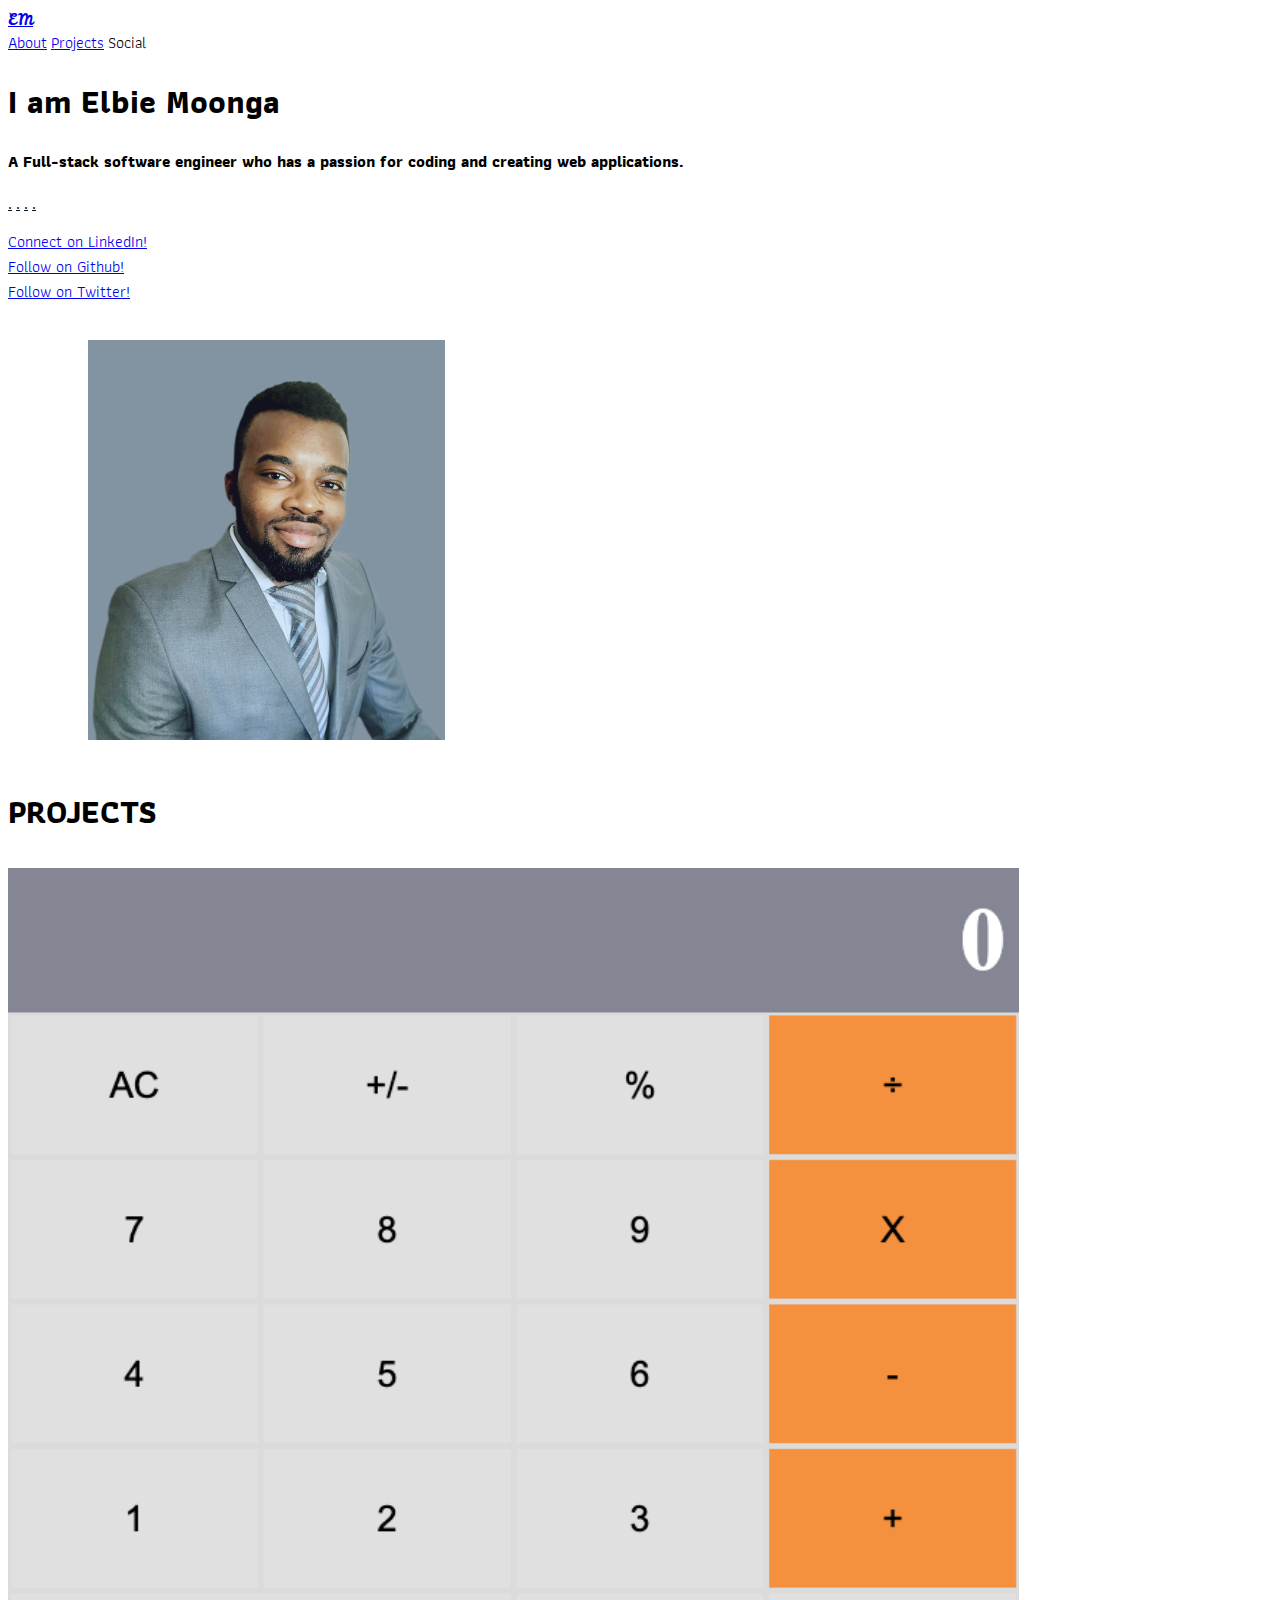
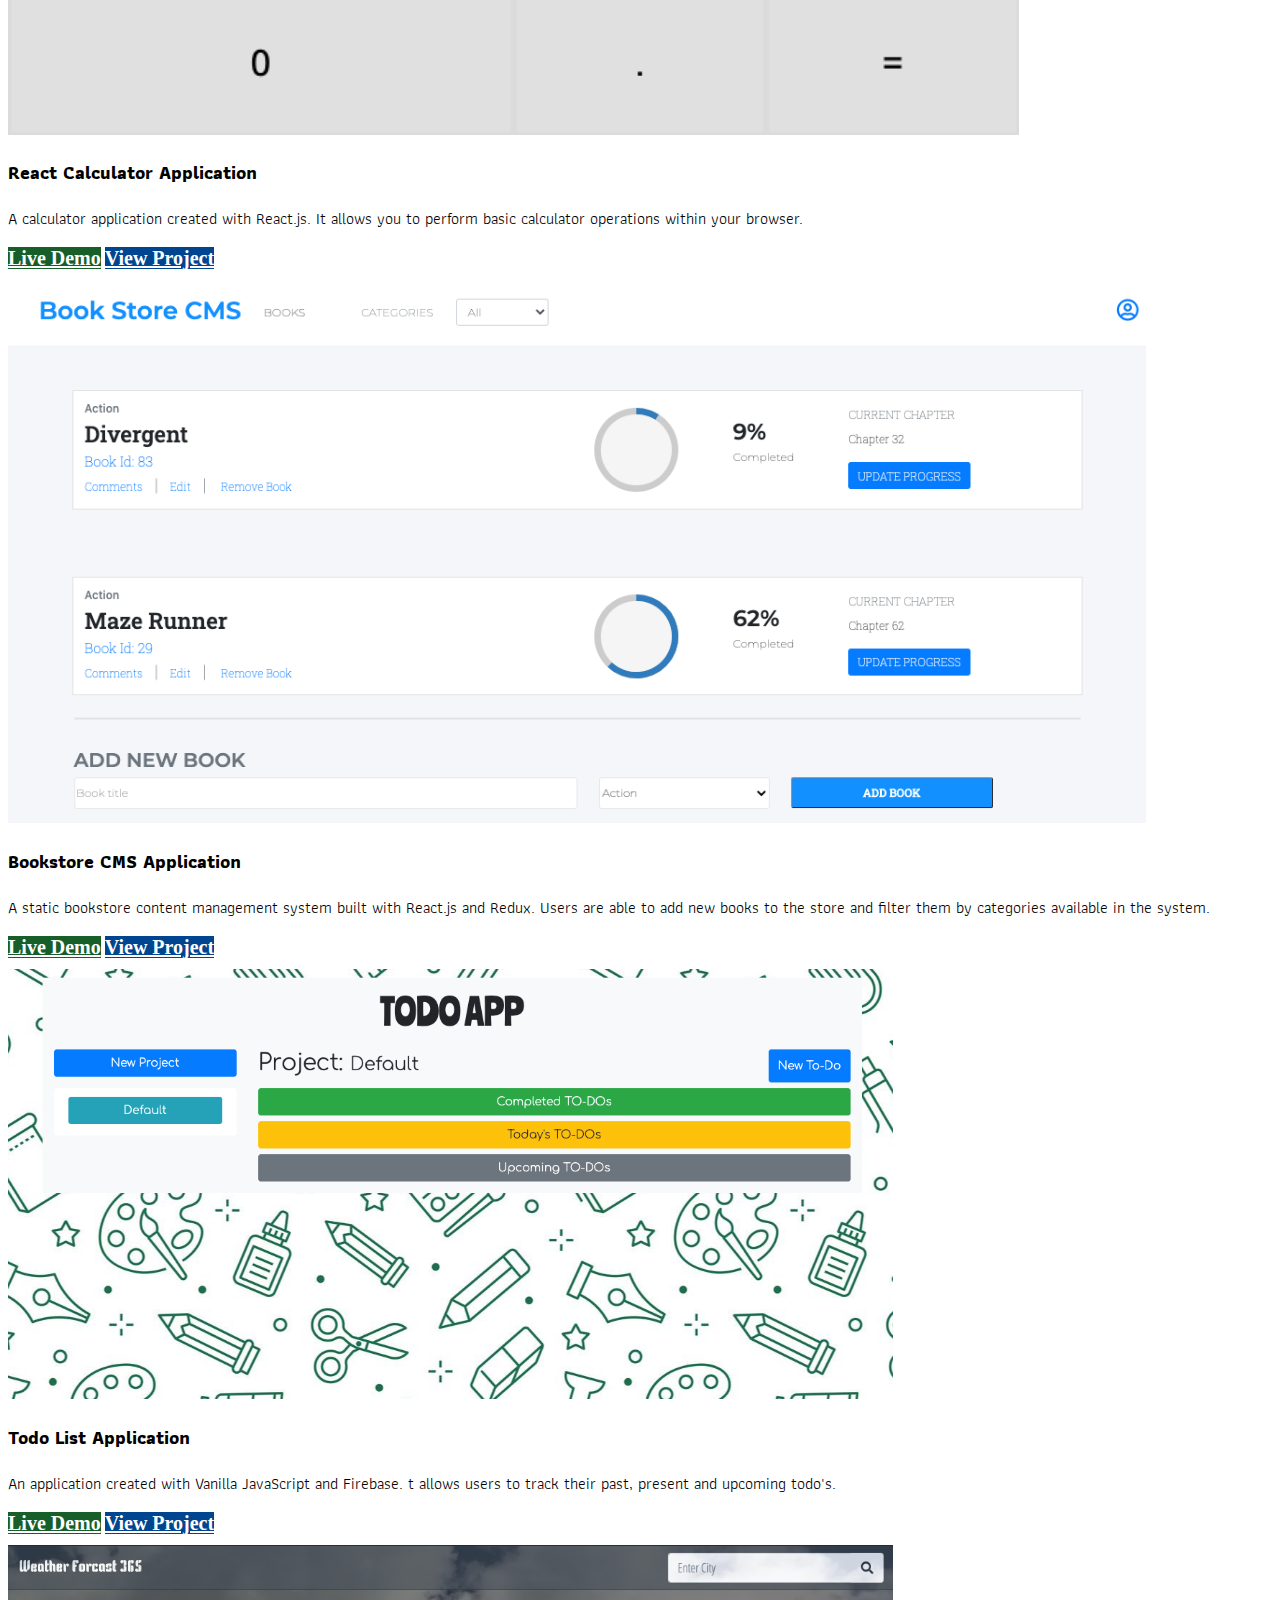
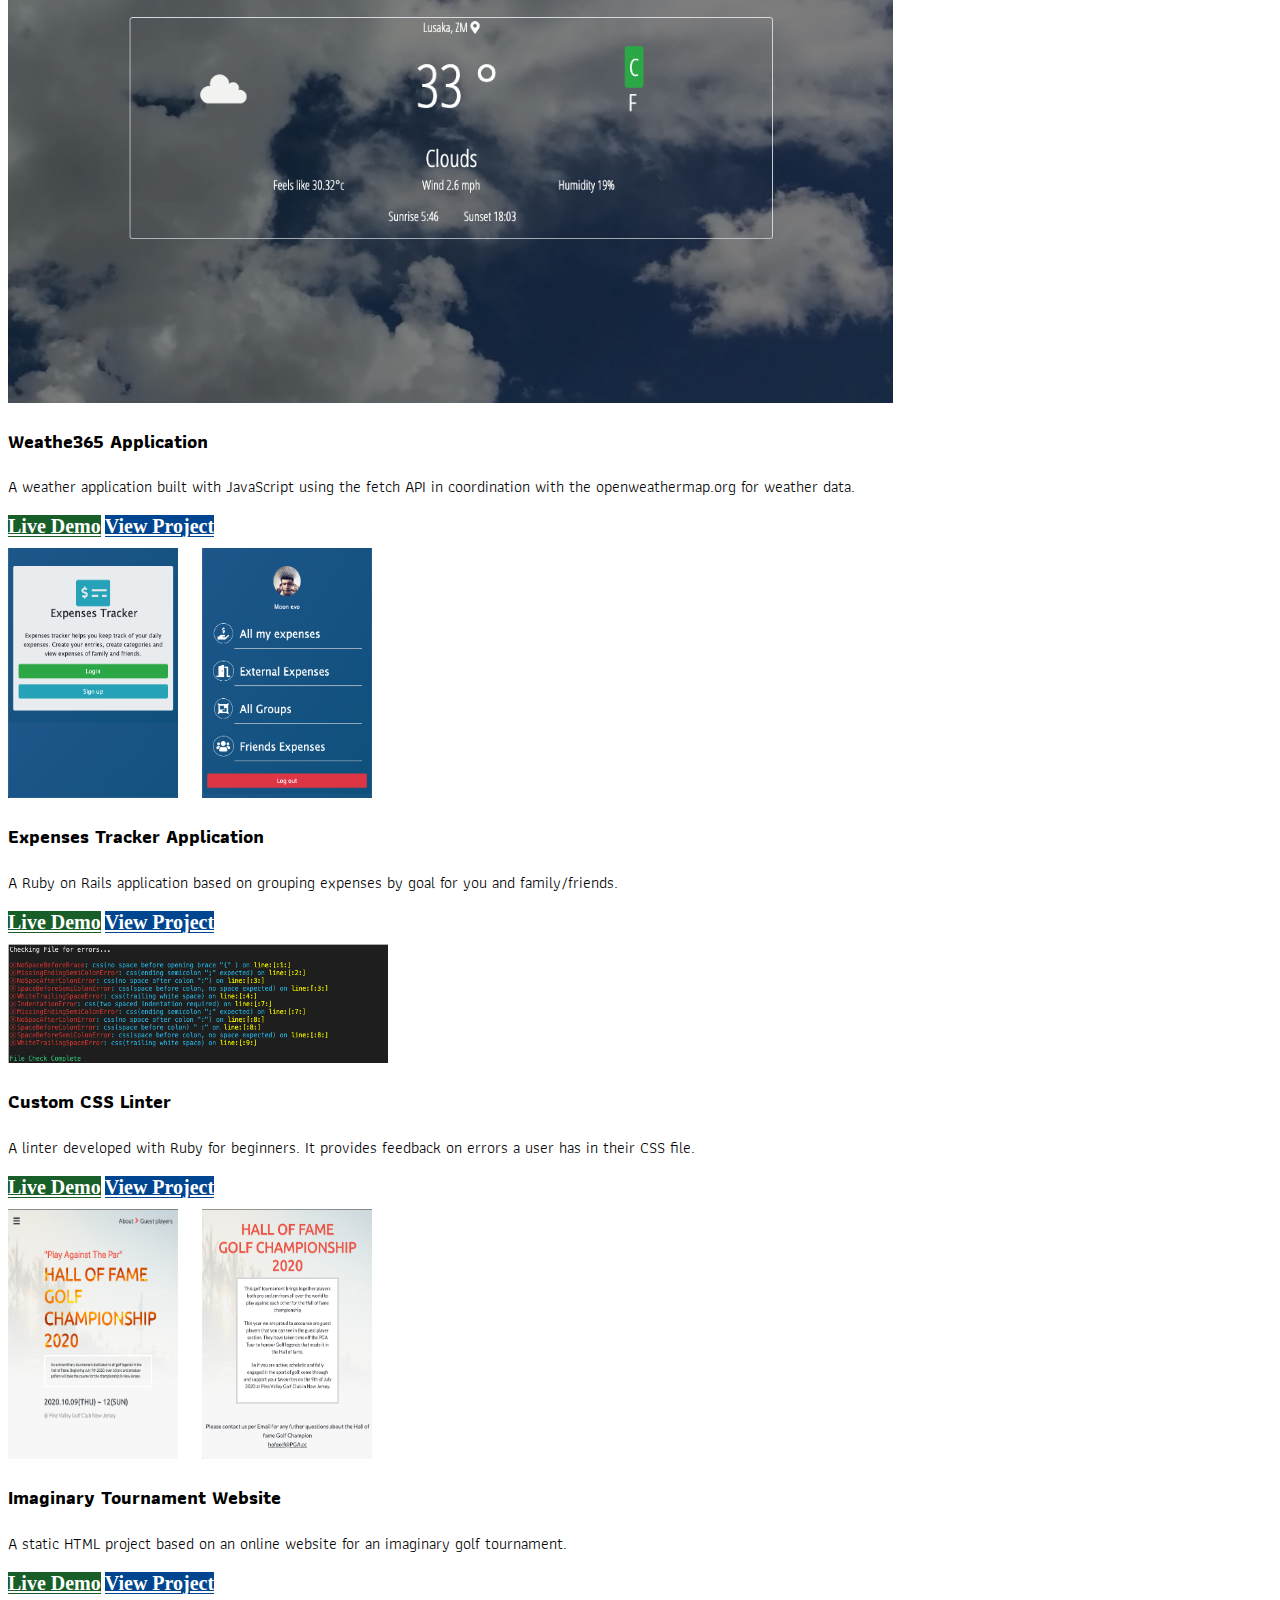
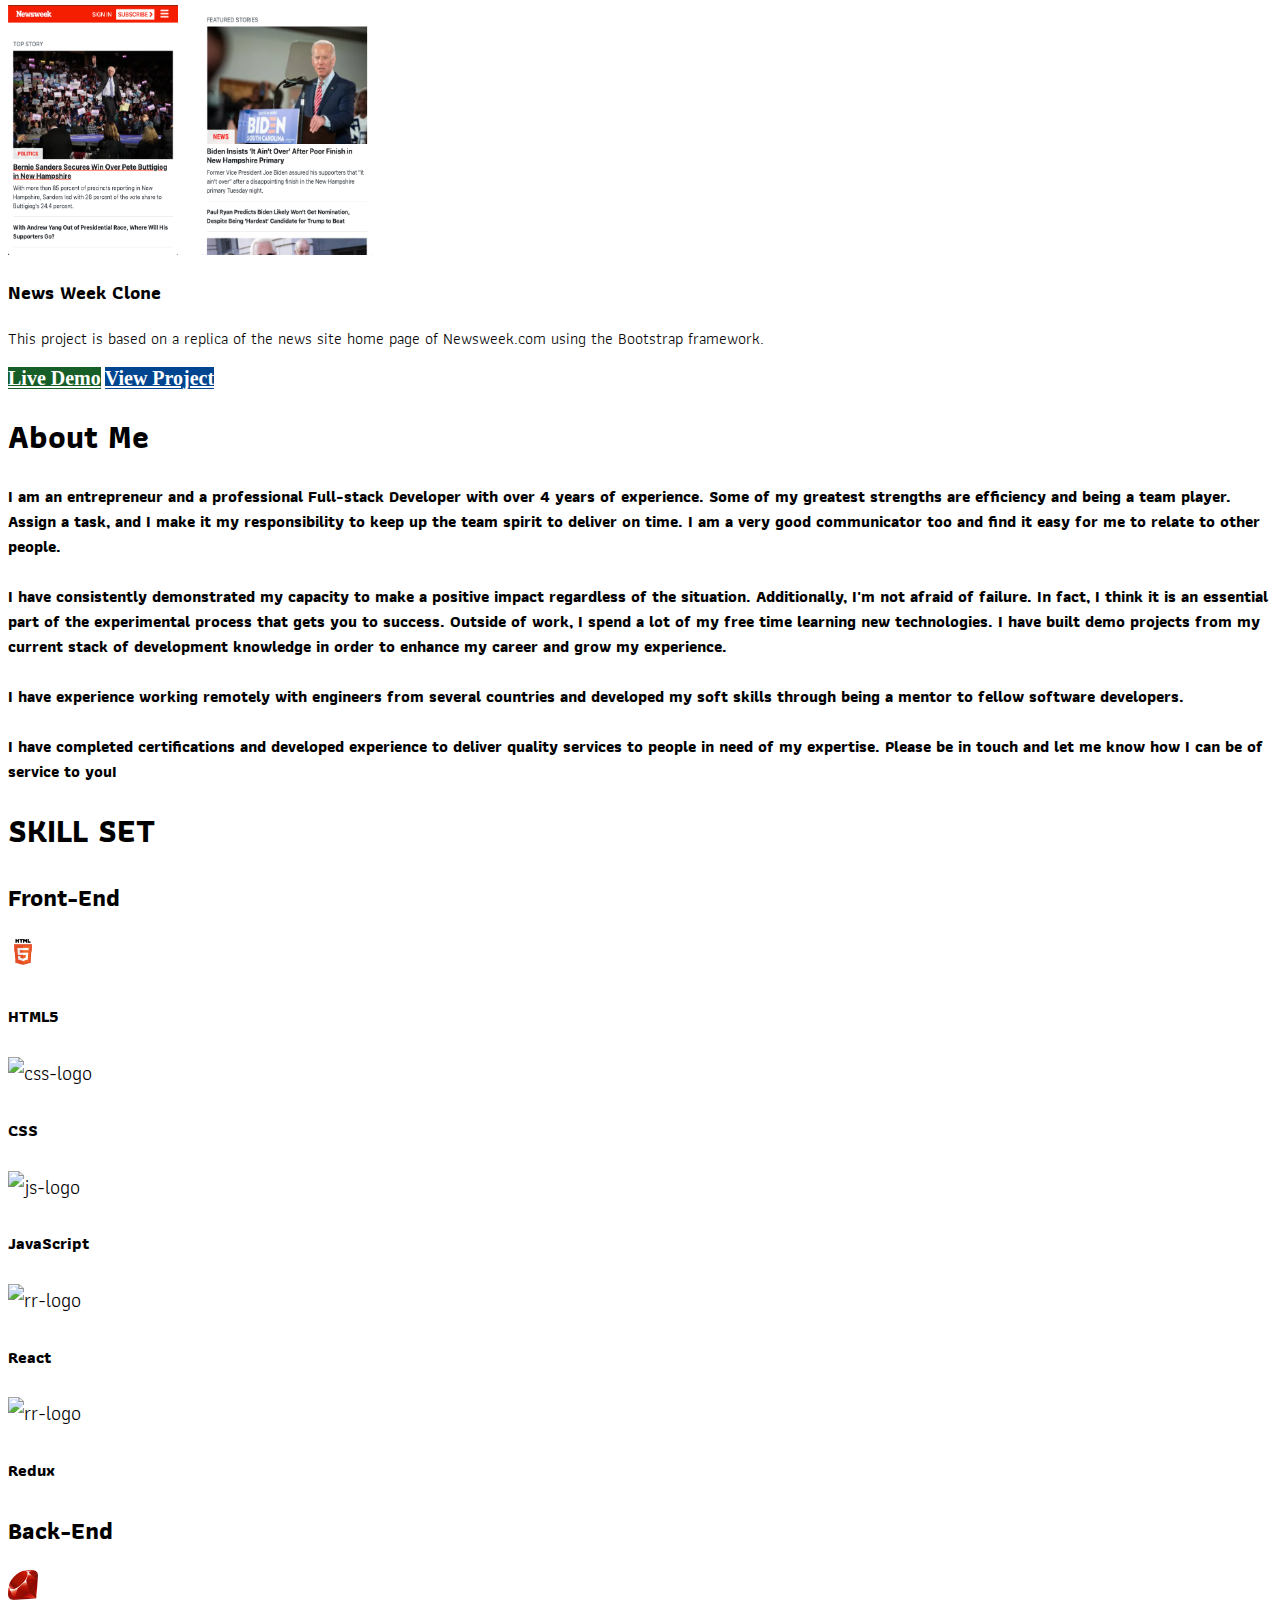
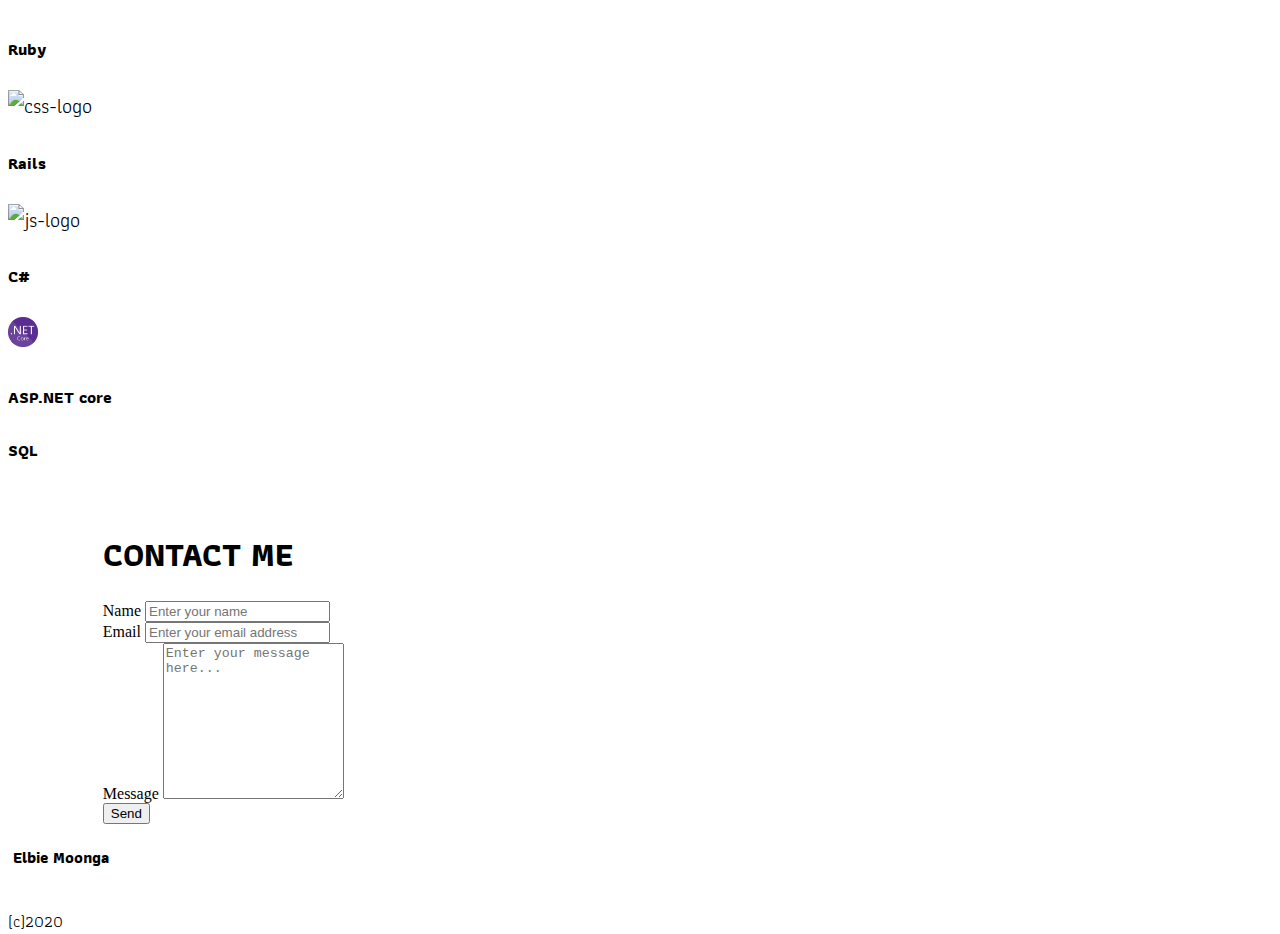
==== index.html @ 84d62a70 "Fix constrast on all button" ====
<!DOCTYPE html>
<html lang="en">

<head>
  <meta charset="UTF-8">
  <meta name="viewport" content="width=device-width, initial-scale=1.0">
  <link rel="stylesheet" href="https://stackpath.bootstrapcdn.com/bootstrap/4.5.0/css/bootstrap.min.css"
    integrity="sha384-9aIt2nRpC12Uk9gS9baDl411NQApFmC26EwAOH8WgZl5MYYxFfc+NcPb1dKGj7Sk" crossorigin="anonymous">
  <link rel="stylesheet" href="css/styles.css">
  <link rel="stylesheet" href="https://use.fontawesome.com/releases/v5.1.0/css/all.css"
    integrity="sha384-lKuwvrZot6UHsBSfcMvOkWwlCMgc0TaWr+30HWe3a4ltaBwTZhyTEggF5tJv8tbt" crossorigin="anonymous">
  <link href="https://fonts.googleapis.com/css2?family=Athiti:wght@200&family=Leckerli+One&display=swap"
    rel="stylesheet">
  <script src="https://code.jquery.com/jquery-3.5.1.slim.min.js"
    integrity="sha384-DfXdz2htPH0lsSSs5nCTpuj/zy4C+OGpamoFVy38MVBnE+IbbVYUew+OrCXaRkfj"
    crossorigin="anonymous"></script>
  <script src="https://cdn.jsdelivr.net/npm/popper.js@1.16.0/dist/umd/popper.min.js"
    integrity="sha384-Q6E9RHvbIyZFJoft+2mJbHaEWldlvI9IOYy5n3zV9zzTtmI3UksdQRVvoxMfooAo"
    crossorigin="anonymous"></script>
  <script src="https://stackpath.bootstrapcdn.com/bootstrap/4.5.0/js/bootstrap.min.js"
    integrity="sha384-OgVRvuATP1z7JjHLkuOU7Xw704+h835Lr+6QL9UvYjZE3Ipu6Tp75j7Bh/kR0JKI"
    crossorigin="anonymous"></script>
  <title>Elbie Moonga</title>
</head>

<body>

  <head>
    <nav class="navbar navbar-light bg-dark fixed-top shadow-lg">
      <a class="navbar-brand bg-light icon-font p-3 rounded-circle text-dark" href="#">EM</a>
      <div>
        <a class="navbar-brand p-3 text-light thin-font" href="#about-me">About</a>
        <a class="navbar-brand p-3 text-light thin-font" href="#projects">Projects</a>
        <label id="contact-modal-link" class="navbar-brand p-3 text-light thin-font bg-dark border-0"
          data-toggle="modal" data-target=".bd-example-modal-sm">Social</label>
      </div>
    </nav>
  </head>
  <main class="mt-5 p-3">
    <div class="row mt-5">
      <div class="col-sm-12 col-md-7 p-5 mt-5">
        <h1 class="text-center thin-font text-dark">I am Elbie Moonga</h1>
        <h4 class="thin-font">A Full-stack software engineer who has a passion for coding and creating web applications.
        </h4>
        <p class="text-center mt-3">
          <span class="social-links">
            <a href="https://www.linkedin.com/in/elbiemoonga/" target="_blank">.<i
                class="fab fa-linkedin fa-2x text-dark"></i></a>
            <a href="https://github.com/Elbie-em" target="_blank">.<i class="fab fa-github fa-2x text-dark"></i></a>
            <a href="https://twitter.com/ElbieEm" target="_blank">.<i class="fab fa-twitter fa-2x text-dark"></i></a>
            <a href="#contact-form"><i class="fas fa-at fa-2x text-dark"></i>.</a>
          </span>
        </p>
        <div class="modal fade bd-example-modal-sm" tabindex="-1" role="dialog" aria-labelledby="mySmallModalLabel"
          aria-hidden="true">
          <div id="mySmallModalLabel" class="modal-dialog modal-sm" role="document">
            <div class="modal-content p-3">
              <p class="mt-3">
                <span>
                  <a href="https://www.linkedin.com/in/elbiemoonga/" target="_blank"><i
                      class="fab fa-linkedin fa-2x text-dark"></i><span class="ml-3 thin-font text-muted mb-3">Connect
                      on LinkedIn!</span></a>
                  <br>
                  <a href="https://github.com/Elbie-em" target="_blank"><i
                      class="fab fa-github fa-2x text-dark"></i><span class="ml-3 thin-font text-muted mb-3">Follow on
                      Github!</span></a>
                  <br>
                  <a href="https://twitter.com/ElbieEm" target="_blank"><i
                      class="fab fa-twitter fa-2x text-dark"></i><span class="ml-3 thin-font text-muted mb-3">Follow on
                      Twitter!</span></a>
                </span>
              </p>
            </div>
          </div>
        </div>
      </div>
      <div class="col-sm-12 col-md-5"><img class="profile-photo rounded-circle" src="assets/profile_photo.jpg"
          alt="profile_photo"></div>
    </div>
    <section id="projects">
      <h1 class="thin-font text-center text-dark mt-5">PROJECTS</h1>
      <div class="row p-3 shadow-lg m-3">
        <div class="card col-xs-12 col-sm-12 col-lg-6 m-3 mx-auto border-0">
          <div class="stack d-flex flex-sm-row mx-auto">
            <img class="project-thumbnail-d text-center" src="assets/calculator sc.png" class="card-img-top" alt="...">
          </div>
          <div class="card-body">
            <h3 class="thin-font text-dark">React Calculator Application</h3>
            <p class="card-text thin-font text-muted">A calculator application created with React.js. It allows you to
              perform basic calculator operations within your browser.</p>
            <a class="btn btn-success-custom" href="https://mminc-calc.herokuapp.com/" target="_blank">Live Demo</a>
            <a class="btn btn-primary-custom" href="https://github.com/Elbie-em/React-Calculator" target="_blank">
              View
              Project</a>
          </div>
        </div>
        <div class="card col-xs-12 col-sm-12 col-lg-6 m-3 mx-auto border-0">
          <div class="d-flex flex-row mx-auto">
            <img class="project-thumbnail-e text-center" src="assets/Bookstore sc.png" class="card-img-top" alt="...">
          </div>
          <div class="card-body">
            <h3 class="thin-font dark">Bookstore CMS Application</h3>
            <p class="card-text thin-font text-muted">A static bookstore content management system built with React.js
              and Redux. Users are able to add new books to the store and filter them by categories available in the
              system.</p>
            <a class="btn btn-success-custom" href="https://mbbookstore.herokuapp.com/" target="_blank">Live Demo</a>
            <a class="btn btn-primary-custom" href="https://github.com/Elbie-em/Redux-Bookstore-CMS" target="_blank">
              View
              Project</a>
          </div>
        </div>
      </div>
      <div class="row p-3 shadow-lg m-3">
        <div class="card col-xs-12 col-sm-12 col-lg-6 m-3 mx-auto border-0">
          <div class="stack d-flex flex-sm-row mx-auto">
            <img class="project-thumbnail-c text-center" src="assets/todoList sc.png" class="card-img-top" alt="...">
          </div>
          <div class="card-body">
            <h3 class="thin-font text-dark">Todo List Application</h3>
            <p class="card-text thin-font text-muted">An application created with Vanilla JavaScript and Firebase.
              t allows users to track their past, present and upcoming todo's.</p>
            <a class="btn btn-success-custom" href="https://todo-list-41950.web.app/" target="_blank">Live Demo</a>
            <a class="btn btn-primary-custom" href="https://github.com/abdelp/todo-list-js" target="_blank"> View
              Project</a>
          </div>
        </div>
        <div class="card col-xs-12 col-sm-12 col-lg-6 m-3 mx-auto border-0">
          <div class="d-flex flex-row mx-auto">
            <img class="project-thumbnail-c text-center" src="assets/weather365 sc.png" class="card-img-top" alt="...">
          </div>
          <div class="card-body">
            <h3 class="thin-font dark">Weathe365 Application</h3>
            <p class="card-text thin-font text-muted">A weather application built with JavaScript using the fetch API in
              coordination with the openweathermap.org for weather data.</p>
            <a class="btn btn-success-custom" href="https://weather365-e1cd5.web.app/" target="_blank">Live Demo</a>
            <a class="btn btn-primary-custom" href="https://github.com/Elbie-em/Weather-App-JS" target="_blank"> View
              Project</a>
          </div>
        </div>
      </div>
      <div class="row p-3 shadow-lg m-3">
        <div class="card col-xs-12 col-sm-12 col-lg-6 m-3 mx-auto border-0">
          <div class="stack d-flex flex-sm-row mx-auto">
            <img class="project-thumbnail text-center" src="assets/et_scr_shot_a.png" class="card-img-top" alt="...">
            <img class="project-thumbnail text-center" src="assets/et_scr_shot_b.png" class="card-img-top" alt="...">
          </div>
          <div class="card-body">
            <h3 class="thin-font text-dark">Expenses Tracker Application</h3>
            <p class="card-text thin-font text-muted">A Ruby on Rails application based on grouping expenses by goal for
              you and family/friends.</p>
            <a class="btn btn-success-custom" href="https://calm-eyrie-22100.herokuapp.com/" target="_blank">Live
              Demo</a> <a class="btn btn-primary-custom" href="https://github.com/Elbie-em/Expenses-Tracker-App"
              target="_blank"> View
              Project</a>
          </div>
        </div>
        <div class="card col-xs-12 col-sm-12 col-lg-6 m-3 mx-auto border-0">
          <div class="d-flex flex-row mx-auto">
            <img class="project-thumbnail-b text-center" src="assets/ruby_c.png" class="card-img-top" alt="...">
          </div>
          <div class="card-body">
            <h3 class="thin-font dark">Custom CSS Linter</h3>
            <p class="card-text thin-font text-muted">A linter developed with Ruby for beginners. It provides feedback
              on errors a user has in their CSS file.</p>
            <a class="btn btn-success-custom"
              href="https://repl.it/@elbieem/Ruby-Capstone-Project-Building-a-Custom-CSS-Linter#README.md"
              target="_blank">Live Demo</a>
            <a class="btn btn-primary-custom"
              href="https://github.com/Elbie-em/Ruby-Capstone-Project-Building-a-Custom-CSS-Linter" target="_blank">
              View
              Project</a>
          </div>
        </div>
      </div>
      <div class="row p-3 shadow-lg m-3">
        <div class="card col-sm-12 col-lg-6 m-3 mx-auto border-0">
          <div class="stack d-flex flex-sm-row mx-auto">
            <img class="project-thumbnail text-center" src="assets/golf_a.png" class="card-img-top" alt="...">
            <img class="project-thumbnail text-center" src="assets/golf_b.png" class="card-img-top" alt="...">
          </div>
          <div class="card-body">
            <h3 class="thin-font text-dark">Imaginary Tournament Website</h3>
            <p class="card-text thin-font text-muted">A static HTML project based on an online website for an
              imaginary
              golf
              tournament.</p>
            <a class="btn btn-success-custom" href="https://brave-hermann-50061c.netlify.app" target="_blank">Live
              Demo</a> <a class="btn btn-primary-custom"
              href="https://github.com/Elbie-em/HTML-CSS-Captone-Project-Tournament-Website" target="_blank"> View
              Project</a>
          </div>
        </div>
        <div class="card col-sm-12 col-lg-6 m-3 mx-auto border-0">
          <div class="stack d-flex flex-sm-row mx-auto">
            <img class="project-thumbnail text-center" src="assets/nw.png" class="card-img-top" alt="...">
            <img class="project-thumbnail text-center" src="assets/nw_a.png" class="card-img-top" alt="...">
          </div>
          <div class="card-body">
            <h3 class="thin-font text-dark">News Week Clone</h3>
            <p class="card-text thin-font text-muted">This project is based on a replica of the news site home page of
              Newsweek.com using the Bootstrap framework.</p>
            <a class="btn btn-success-custom"
              href="https://rawcdn.githack.com/Elbie-em/Using-Bootstrap-The-News-Week-Hompage-Clone-/68bf262666fd2fec29d001d074ef0761a43fdb42/index.html"
              target="_blank">Live
              Demo</a> <a class="btn btn-primary-custom"
              href="https://github.com/Elbie-em/Using-Bootstrap-The-News-Week-Hompage-Clone-" target="_blank"> View
              Project</a>
          </div>
        </div>
      </div>
    </section>
    <section id="about-me">
      <h1 class="thin-font text-center text-dark mt-5">About Me</h1>
    <div class="p-5 shadow-lg">
      <h4 class="thin-font text-muted">
        I am an entrepreneur and a professional Full-stack Developer with over 4 years of experience. Some of my
        greatest strengths are efficiency and being a team player. Assign a task, and I make it my responsibility to
        keep up the team spirit to deliver on time. I am a very good communicator too and find it easy for me to
        relate to other people.
        <br>
        <br>
        I have consistently demonstrated my capacity to make a positive impact regardless of the situation.
        Additionally, I'm not afraid of failure. In fact, I think it is an essential part of the experimental process
        that gets you to success. Outside of work, I spend a lot of my free time learning new technologies. I have built
        demo projects from my current stack of development knowledge in order to enhance my career and grow my
        experience.
        <br>
        <br>
        I have experience working remotely with engineers from several countries and developed my soft skills through
        being a mentor to fellow software developers.
        <br>
        <br>
        I have completed certifications and developed experience to deliver quality services to people in need of my
        expertise. Please be in touch and let me know how I can be of service to you!
      </h4>
    </div>
    </section>
    <section  id="skill-set">
      <h1 class="thin-font text-center text-dark mt-5">SKILL SET</h1>
      <div class="row border m-5 p-3 text-center shadow-lg">
        <div class="col-sm-12 col-md-4 border-right">
          <h2 class="thin-font text-dark">Front-End</h2>
        </div>
        <div class="col-sm-12 col-md-8">
          <div class="stack skill-font text-dark thin-font d-flex flex-sm-column flex-md-row justify-content-between">
            <div>
              <img class="skill-logo"
                src="[data-uri]"
                alt="html-logo">
              <h5>HTML5</h5>
            </div>
            <div>
              <img class="skill-logo"
                src="https://upload.wikimedia.org/wikipedia/commons/thumb/d/d5/CSS3_logo_and_wordmark.svg/1200px-CSS3_logo_and_wordmark.svg.png"
                alt="css-logo">
              <h5>CSS</h5>
            </div>
            <div>
              <img class="skill-logo"
                src="https://upload.wikimedia.org/wikipedia/commons/thumb/9/99/Unofficial_JavaScript_logo_2.svg/480px-Unofficial_JavaScript_logo_2.svg.png"
                alt="js-logo">
              <h5>JavaScript</h5>
            </div>
            <div>
              <img class="skill-logo"
                src="https://upload.wikimedia.org/wikipedia/commons/thumb/a/a7/React-icon.svg/1200px-React-icon.svg.png"
                alt="rr-logo">
              <h5>React</h5>
            </div>
            <div>
              <img class="skill-logo"
                src="https://encrypted-tbn0.gstatic.com/images?q=tbn%3AANd9GcTXsMu8jVhe6z9QOr_uN8VXovOBQ_FsU3T0YPxxzM0mfatKKDNq&usqp=CAU"
                alt="rr-logo">
              <h5>Redux</h5>
            </div>
          </div>
        </div>
      </div>
      <div class="row border m-5 p-3 text-center shadow-lg">
        <div class="col-sm-12 col-md-4 border-right">
          <h2 class="thin-font text-dark">Back-End</h2>
        </div>
        <div class="col-sm-12 col-md-8">
          <div class="stack skill-font text-dark thin-font d-flex flex-sm-column flex-md-row justify-content-between ">
            <div>
              <img class="skill-logo"
                src="[data-uri]"
                alt="html-logo">
              <h5>Ruby</h5>
            </div>
            <div>
              <img class="skill-logo" src="https://logos-download.com/wp-content/uploads/2016/09/Ruby_on_Rails_logo.png"
                alt="css-logo">
              <h5>Rails</h5>
            </div>
            <div>
              <img class="skill-logo" src="https://seeklogo.com/images/C/c-sharp-c-logo-02F17714BA-seeklogo.com.png"
                alt="js-logo">
              <h5>C#</h5>
            </div>
            <div>
              <img class="skill-logo"
                src="[data-uri]"
                alt="rr-logo">
              <h5>ASP.NET core</h5>
            </div>
            <div>
              <i class="fas fa-database fa-2x text-info"></i>
              <h5>SQL</h5>
            </div>
          </div>
        </div>
      </div>
    </section>
    <section id="contact-form" class="contact-section border rounded bg-light">
      <h1 class="thin-font text-center text-dark mt-5">CONTACT ME</h1>
      <div>
        <form action="https://formsubmit.co/emoonga1993@gmail.com" method="POST">
          <div class="form-group">
            <label for="name">Name</label>
            <input class="form-control" type="text" name="name" id="name" placeholder="Enter your name" required>
          </div>
          <div class="form-group">
            <label for="email">Email</label>
            <input class="form-control" type="email" name="email" id="email" placeholder="Enter your email address" required>
          </div>
          <div class="form-group">
            <label for="message">Message</label>
            <textarea name="message" id="message" cols="20" rows="10" class="form-control text-dark" placeholder="Enter your message here..." required></textarea>
          </div>
          <div class="form-group mt-3"> 
            <button class="btn btn-primary" type="submit">Send</button>
          </div>
          <div>
            <input type="hidden" name="_next" value="https://elbiemoonga.netlify.app/thankyou.html">
          </div>   
        </form>
      </div>
    </section>
  </main>
  <footer class="bg-dark d-flex flex-row justify-content-between p-3">
    <h4 class="custom-margin thin-font text-white">Elbie Moonga</h4>
    <p class="custom-margin ml-5 text-white">
      <span>
        <a href="https://www.linkedin.com/in/elbiemoonga/" target="_blank">. <i
            class="fab fa-linkedin fa-1x text-white"></i></a>
  
        <a href="https://github.com/Elbie-em" target="_blank">.<i class="fab fa-github fa-1x text-white"></i></a>
       
        <a href="https://twitter.com/ElbieEm" target="_blank">.<i class="fab fa-twitter fa-1x text-white"></i></a>
     
        <a href="#contact-form"><i class="fas fa-at fa-1x text-white"></i><span class="text-white">.</a>
      </span>
    </p>
    <p class="thin-font text-white mr-3">(c)2020</p>
  </footer>
</body>

</html>
---- css/styles.css ----
body {
  overflow-x: hidden;
}

footer a {
  text-decoration: none;
  color: #fff;
}
.icon-font {
  font-family: 'Leckerli One', cursive;
}

.thin-font {
  font-family: 'Athiti', sans-serif;
}
 
.profile-photo {
  height: 400px;
  width: auto;
  margin-left: 60px;
  padding: 20px;
}

.skill-logo {
  height: 30px;
  width: auto;
}

.skill-font {
  font-size: 20px;
}

.project-thumbnail {
  height: 250px;
  width: 170px;
  margin-right: 20px;
  margin-top: 10px;
}

.project-thumbnail-b {
  height: 120px;
  width: 380px;
  margin-right: 20px;
  margin-top: 10px;
}

.project-thumbnail-c {
  height: 90%;
  width: 70%;
  margin-right: auto;
  margin-left: auto;
  margin-top: 10px;
}

.project-thumbnail-d {
  height: 70%;
  width: 80%;
  margin-right: auto;
  margin-left: auto;
  margin-top: 10px;
}

.project-thumbnail-e {
  height: 90%;
  width: 90%;
  margin-right: auto;
  margin-left: auto;
  margin-top: 10px;
}

.custom-margin {
  margin: 5px;
}

.contact-section {
  width: 85%;
  padding: 16px;
  margin-right: auto;
  margin-left: auto;
}

#contact-modal-link:hover {
  cursor: pointer;
}

.social-links a {
  color: rgb(16, 16, 16);
}

.btn-primary-custom {
  background-color: #00458F;
}

.btn-success-custom {
  background-color: #175E28;
}

.btn-success-custom, .btn-primary-custom {
  color: #fff;
  font-size: 20px;
  font-weight: bold;
}

footer {
  position: relative;
  bottom: 0;
  left: 0;
  height: 75px;
}

@media only screen and (max-width: 576px) {
  .stack {
    display: flex;
    flex-direction: column;
  }

  .project-thumbnail-b {
    height: 95px;
    width: 250px;
    margin-right: 20px;
    margin-top: 10px;
  }

  .profile-photo {
    height: 300px;
    width: auto;
    margin-left: 50px;
  }
}
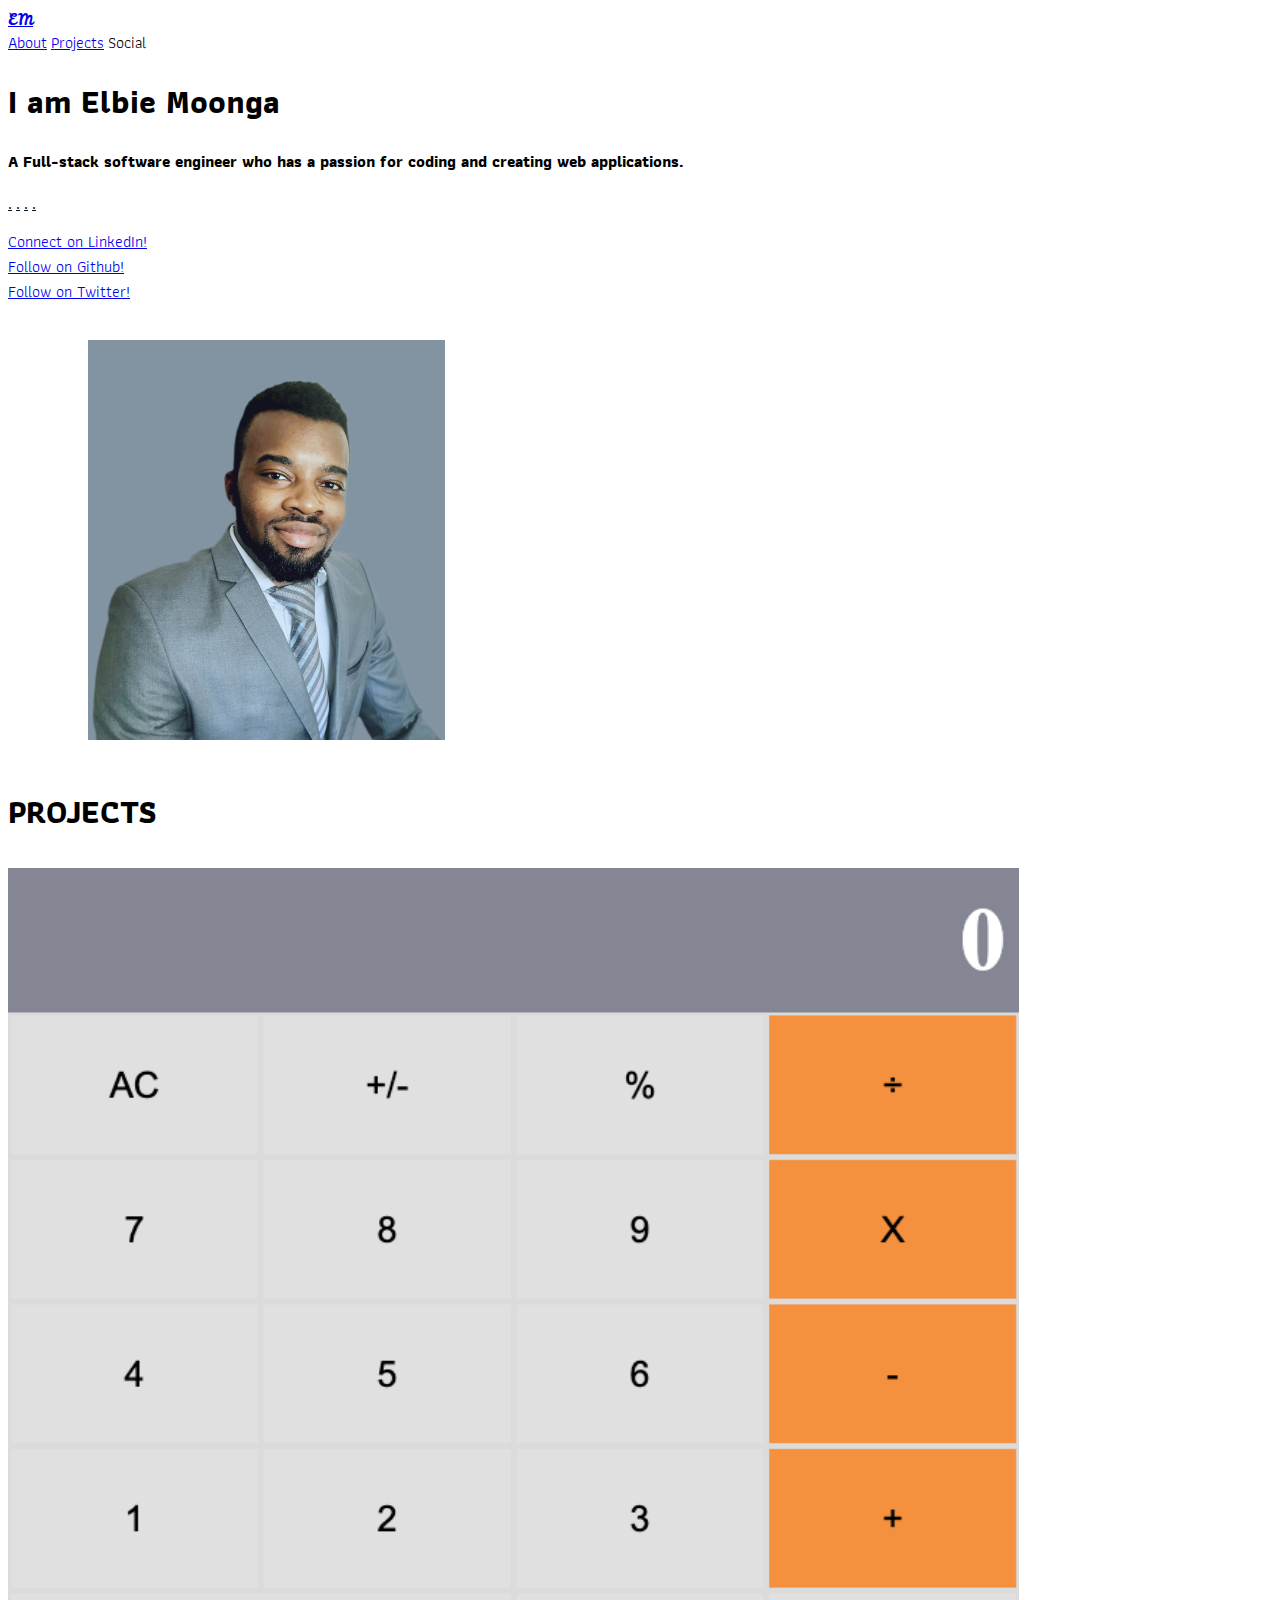
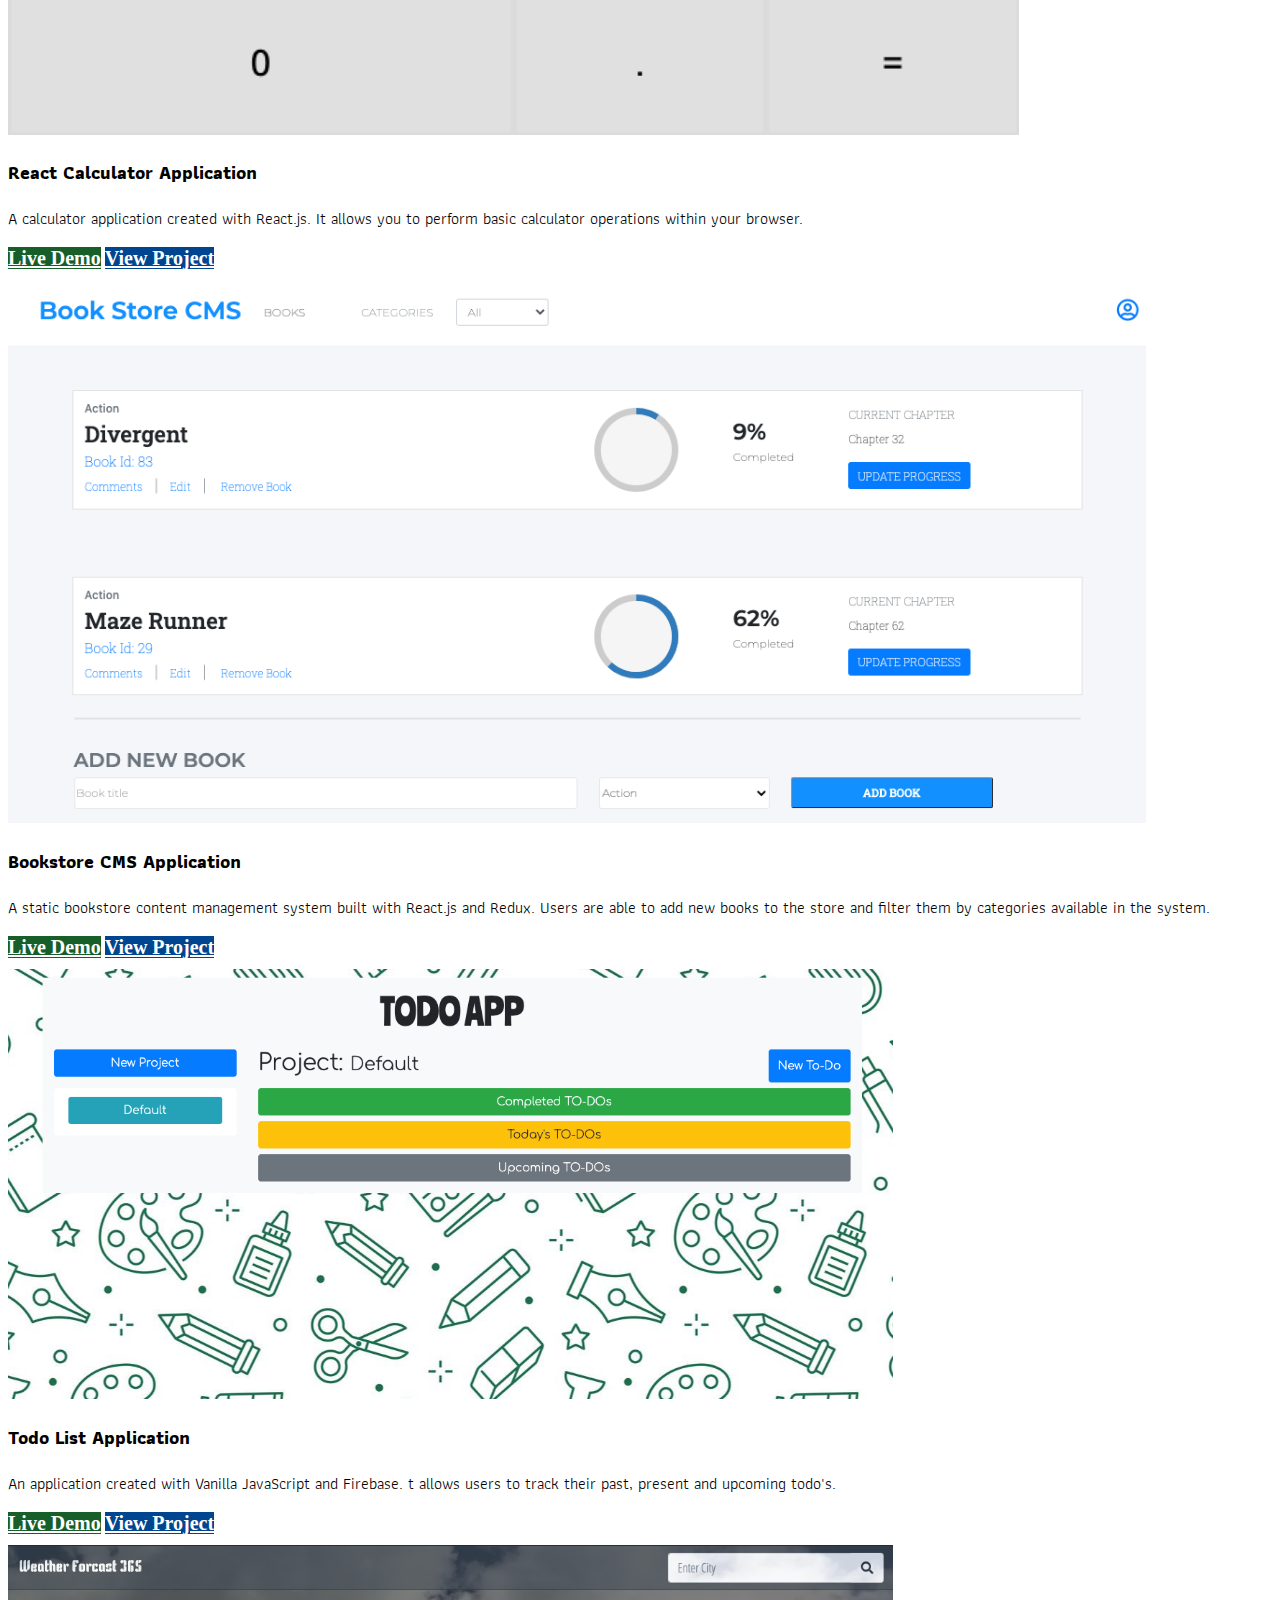
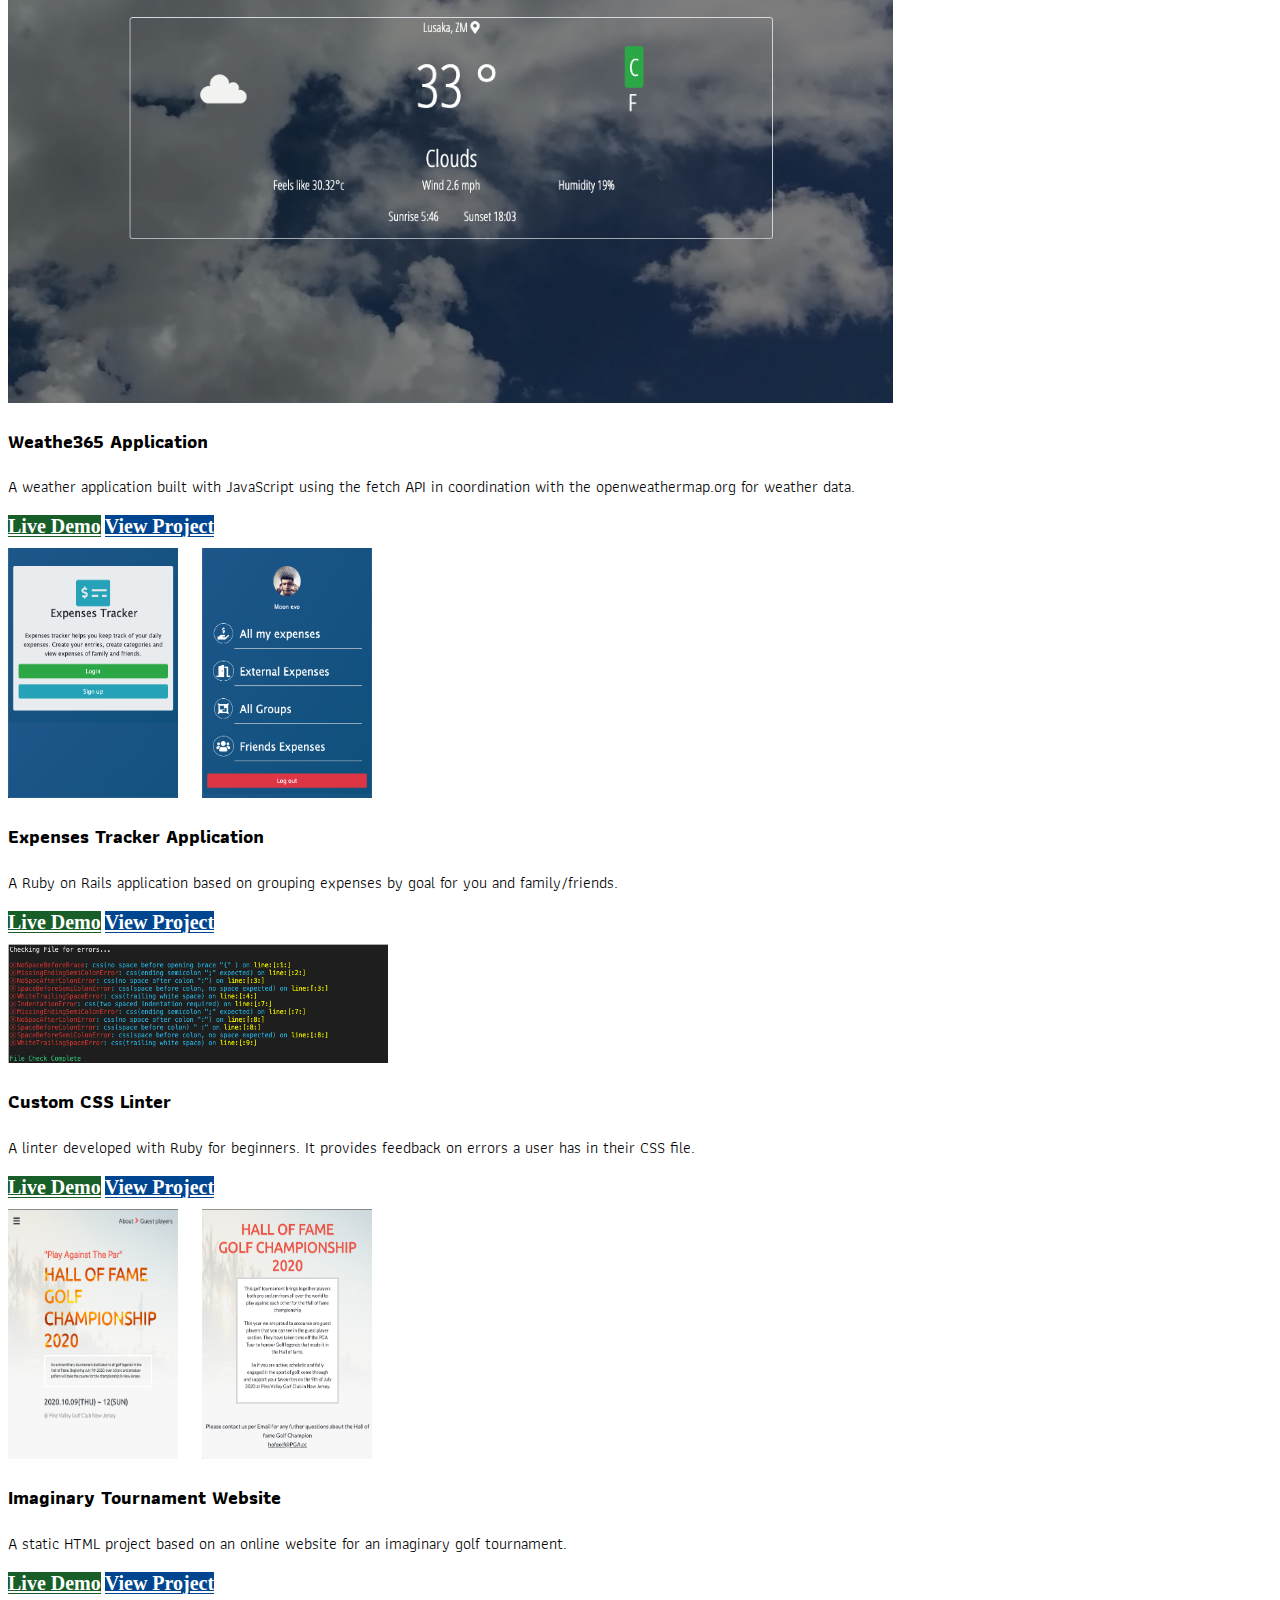
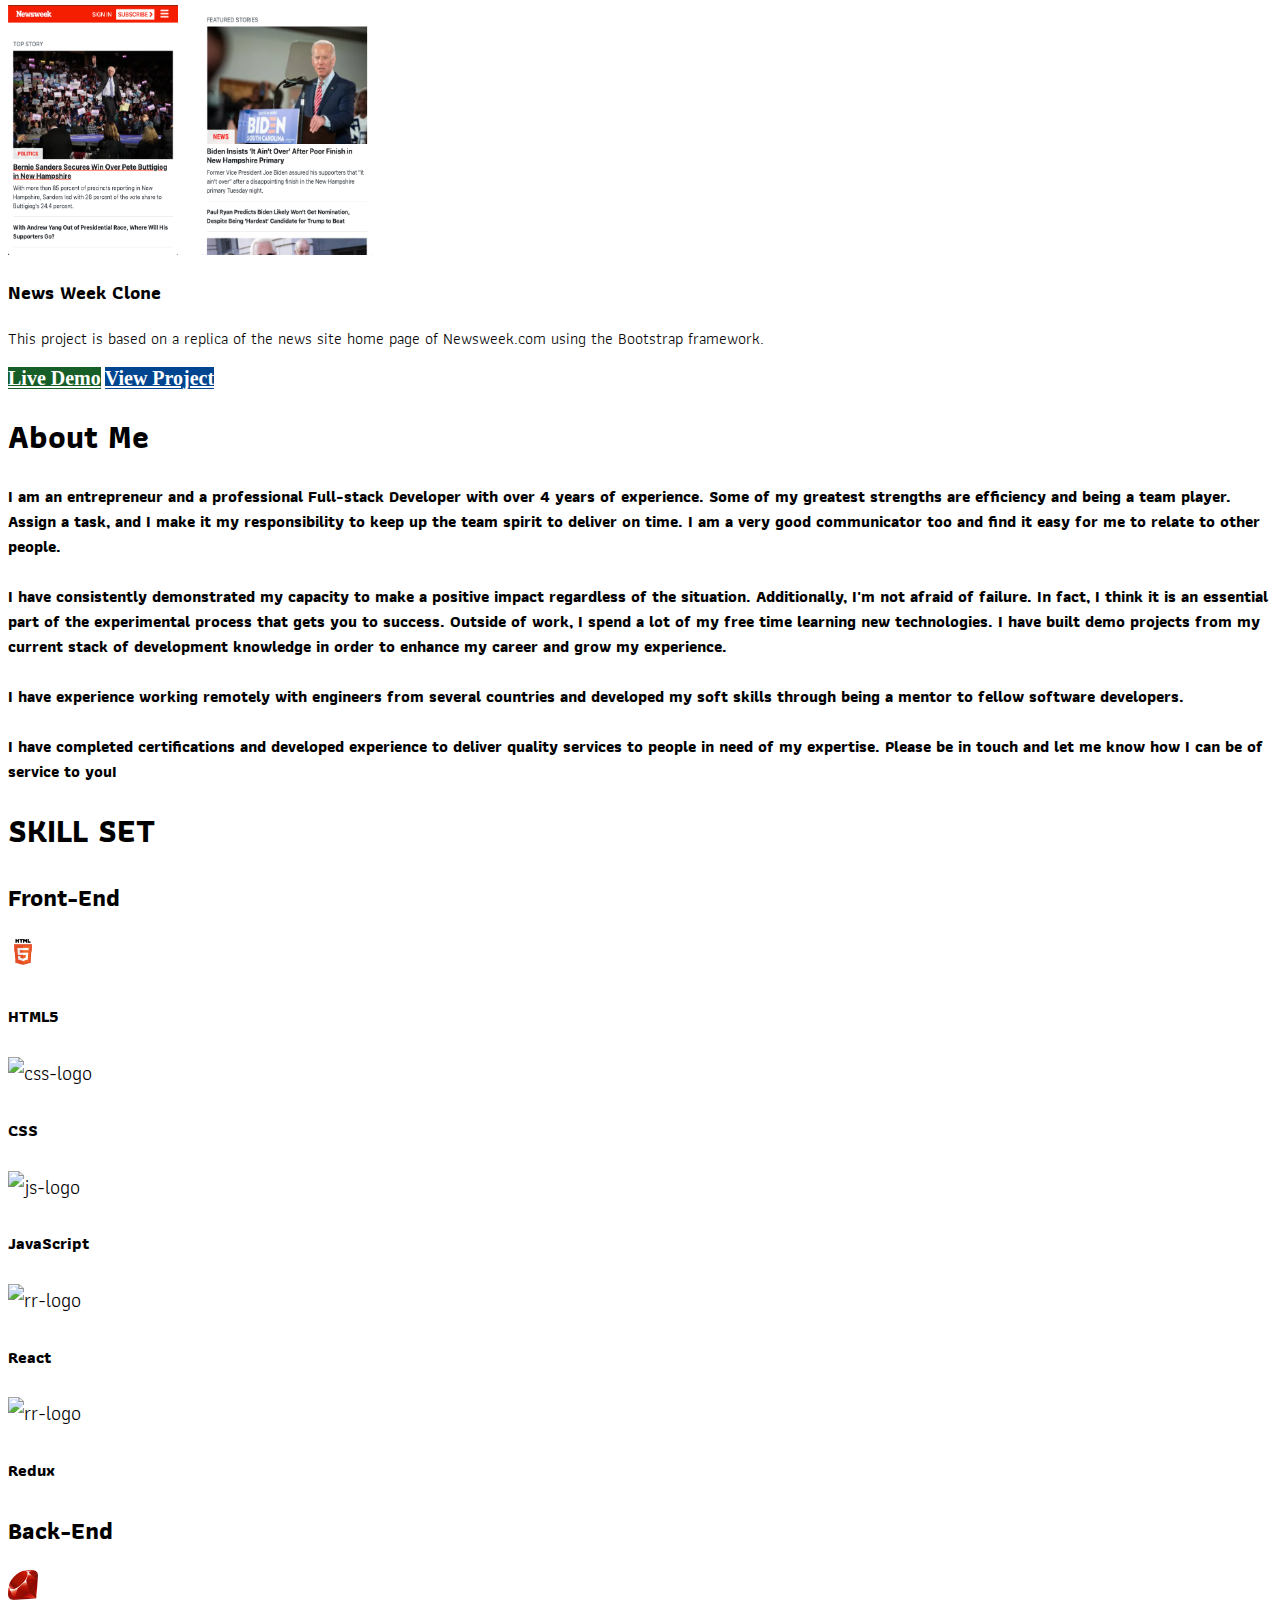
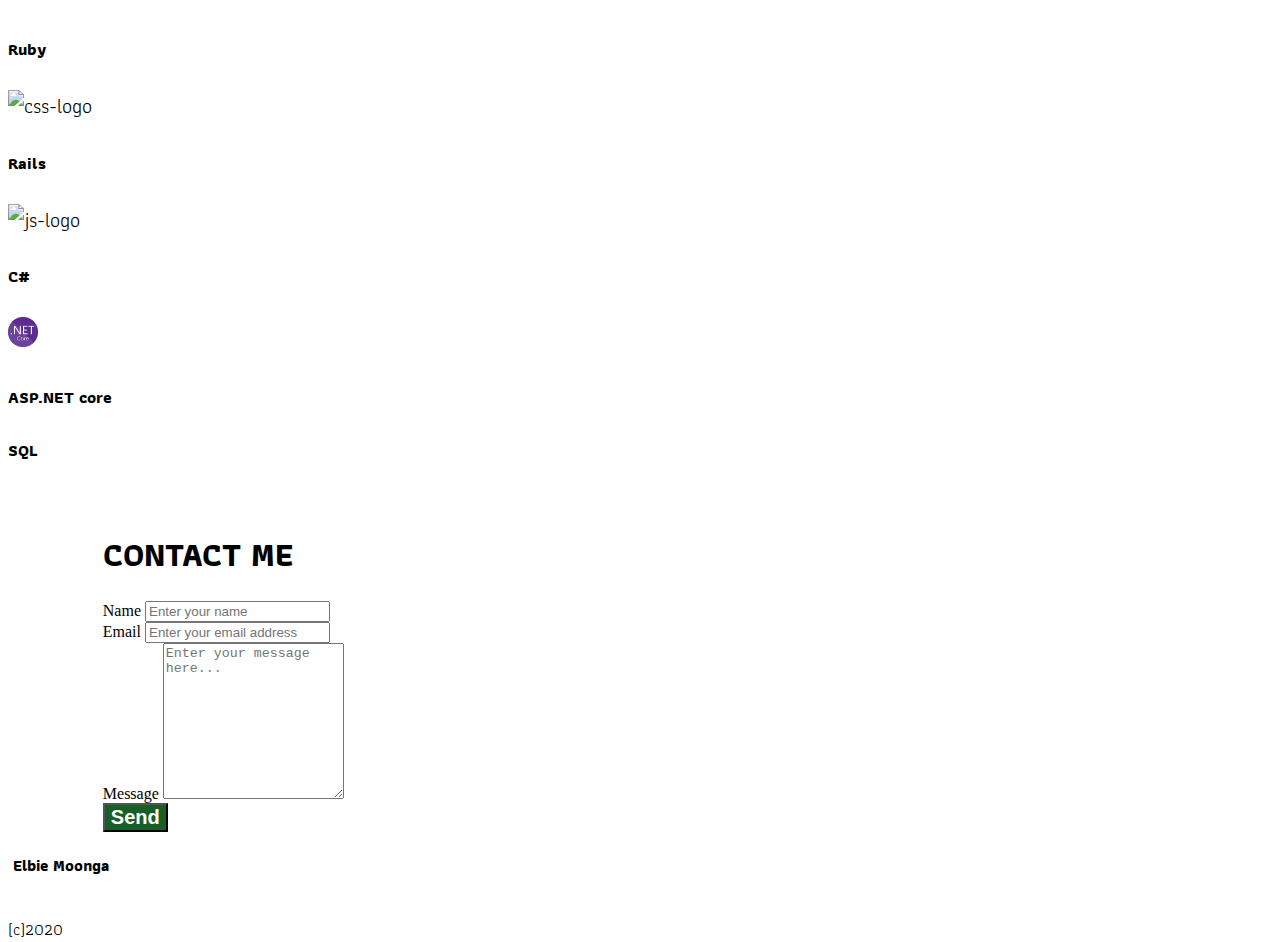
==== commit b4cb07d8: "Fix constrast on form submit button" ====
--- a/index.html
+++ b/index.html
@@ -329,7 +329,7 @@
             <textarea name="message" id="message" cols="20" rows="10" class="form-control text-dark" placeholder="Enter your message here..." required></textarea>
           </div>
           <div class="form-group mt-3"> 
-            <button class="btn btn-primary" type="submit">Send</button>
+            <button class="btn btn-success-custom" type="submit">Send</button>
           </div>
           <div>
             <input type="hidden" name="_next" value="https://elbiemoonga.netlify.app/thankyou.html">
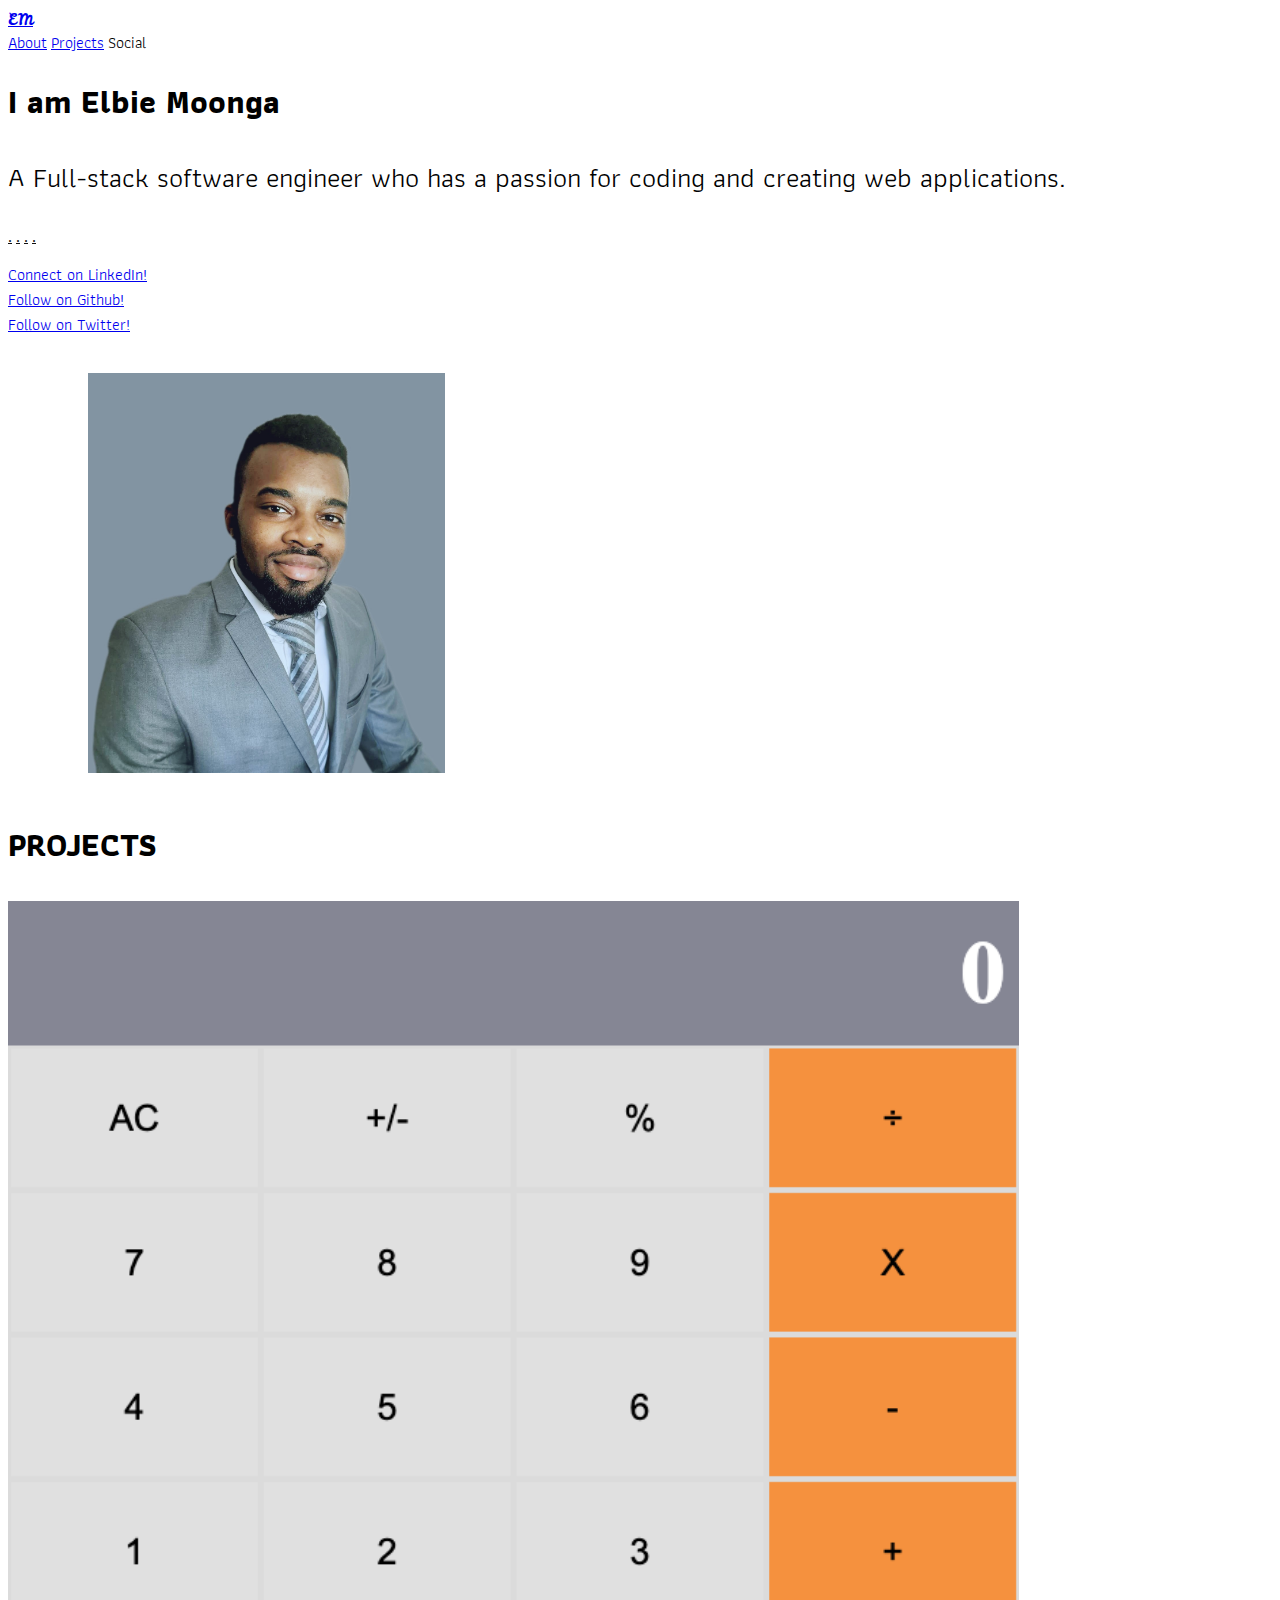
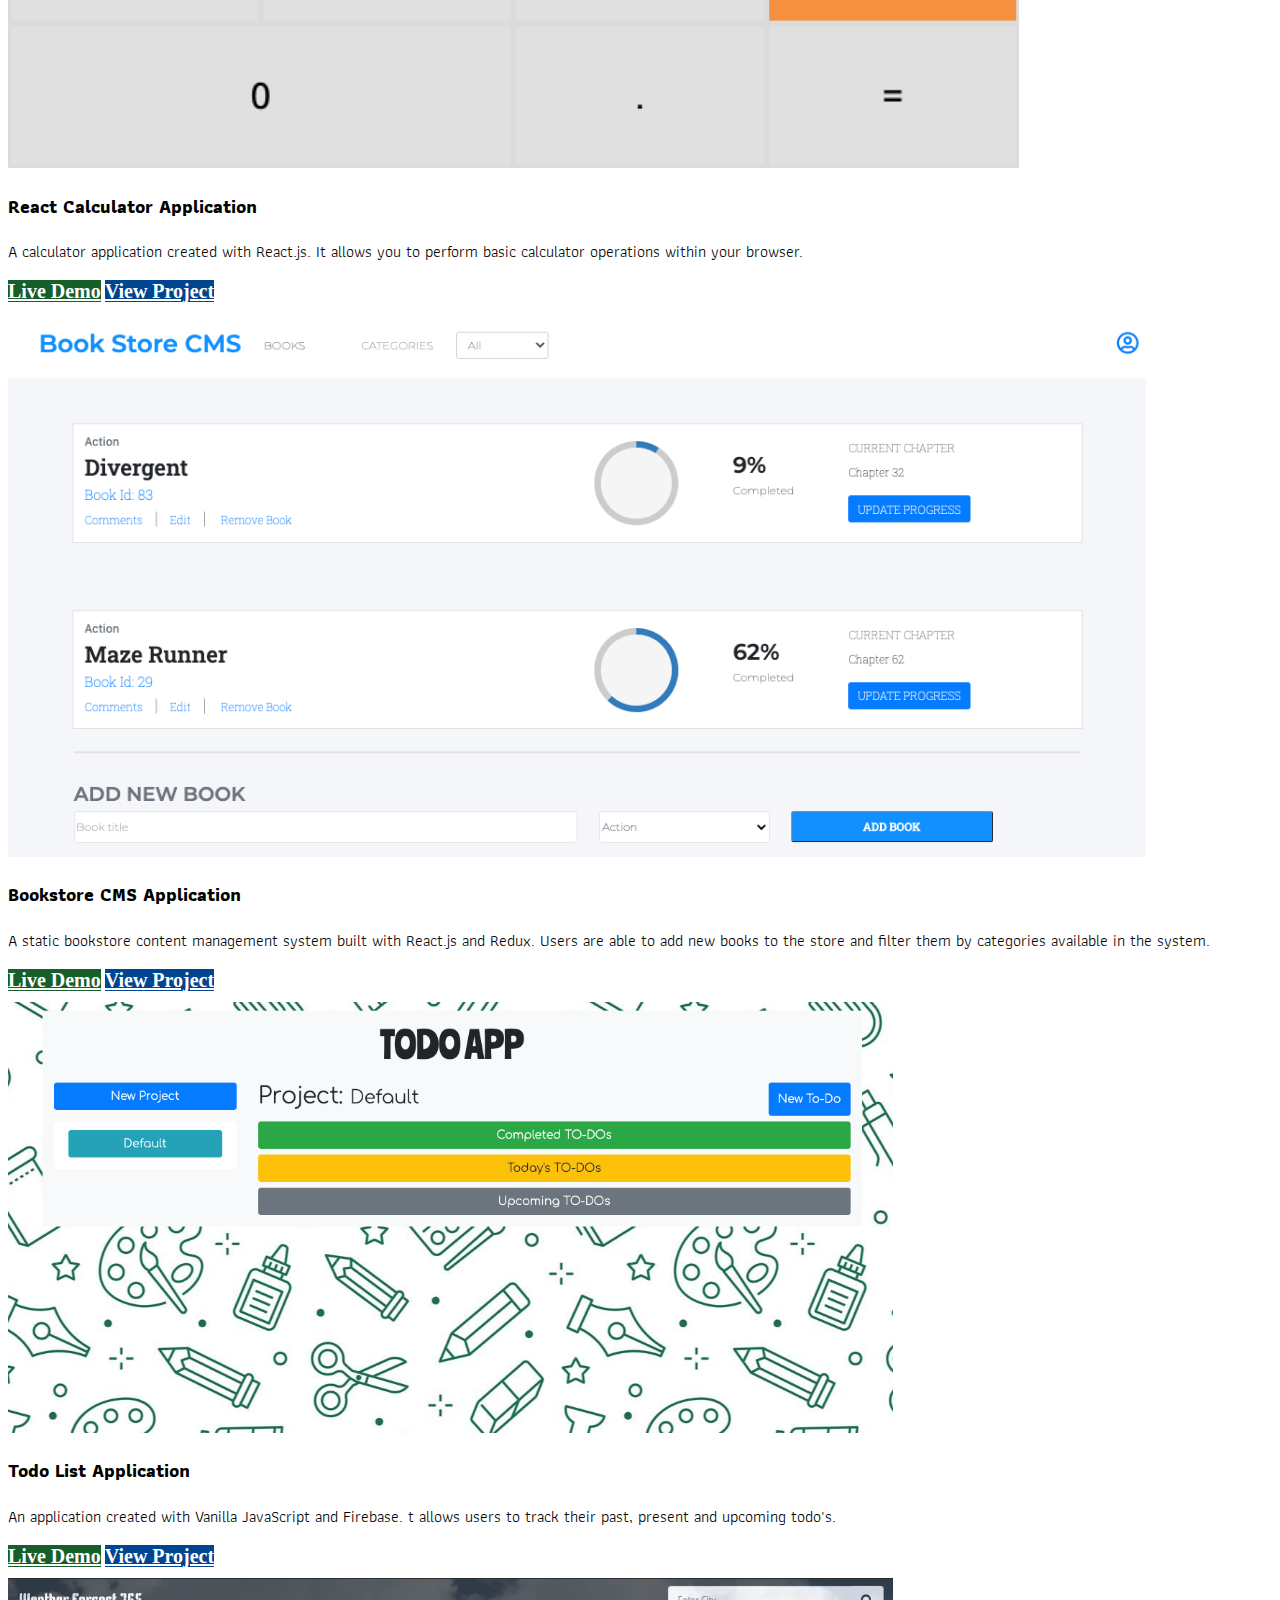
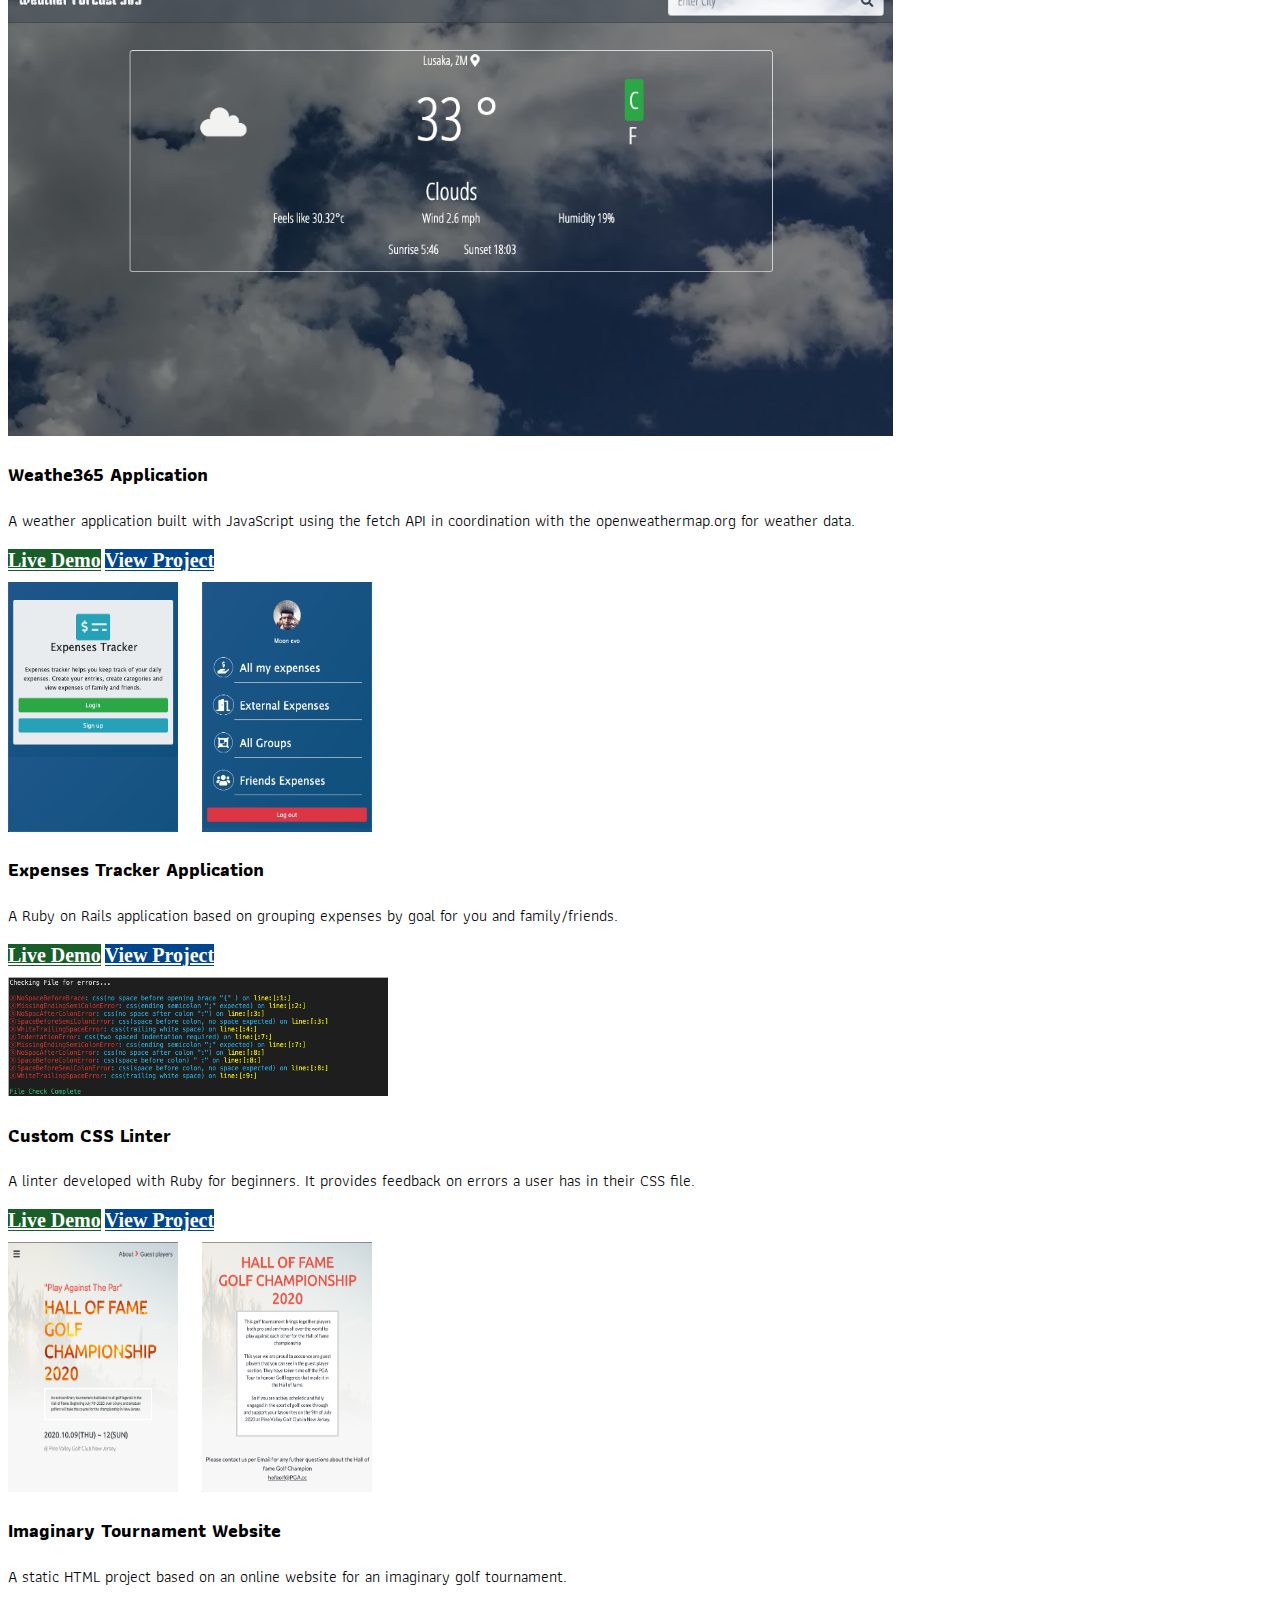
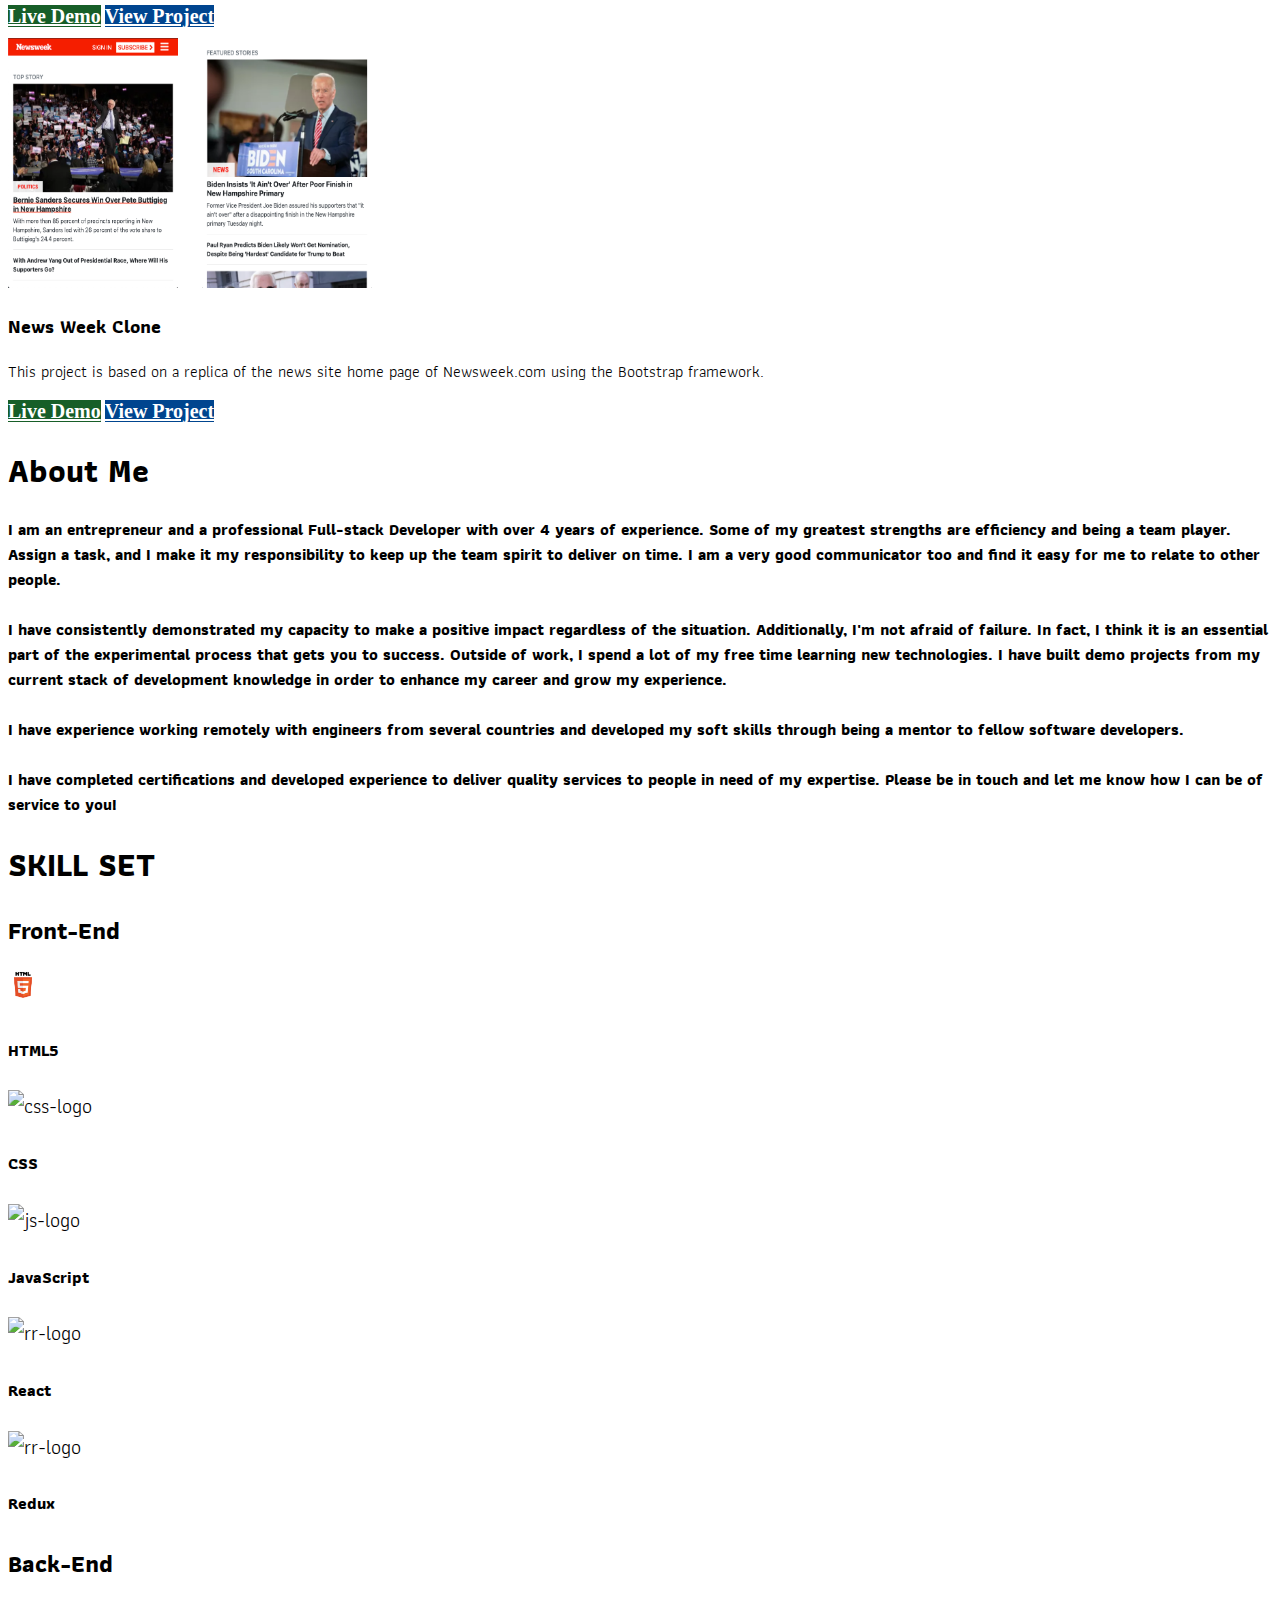
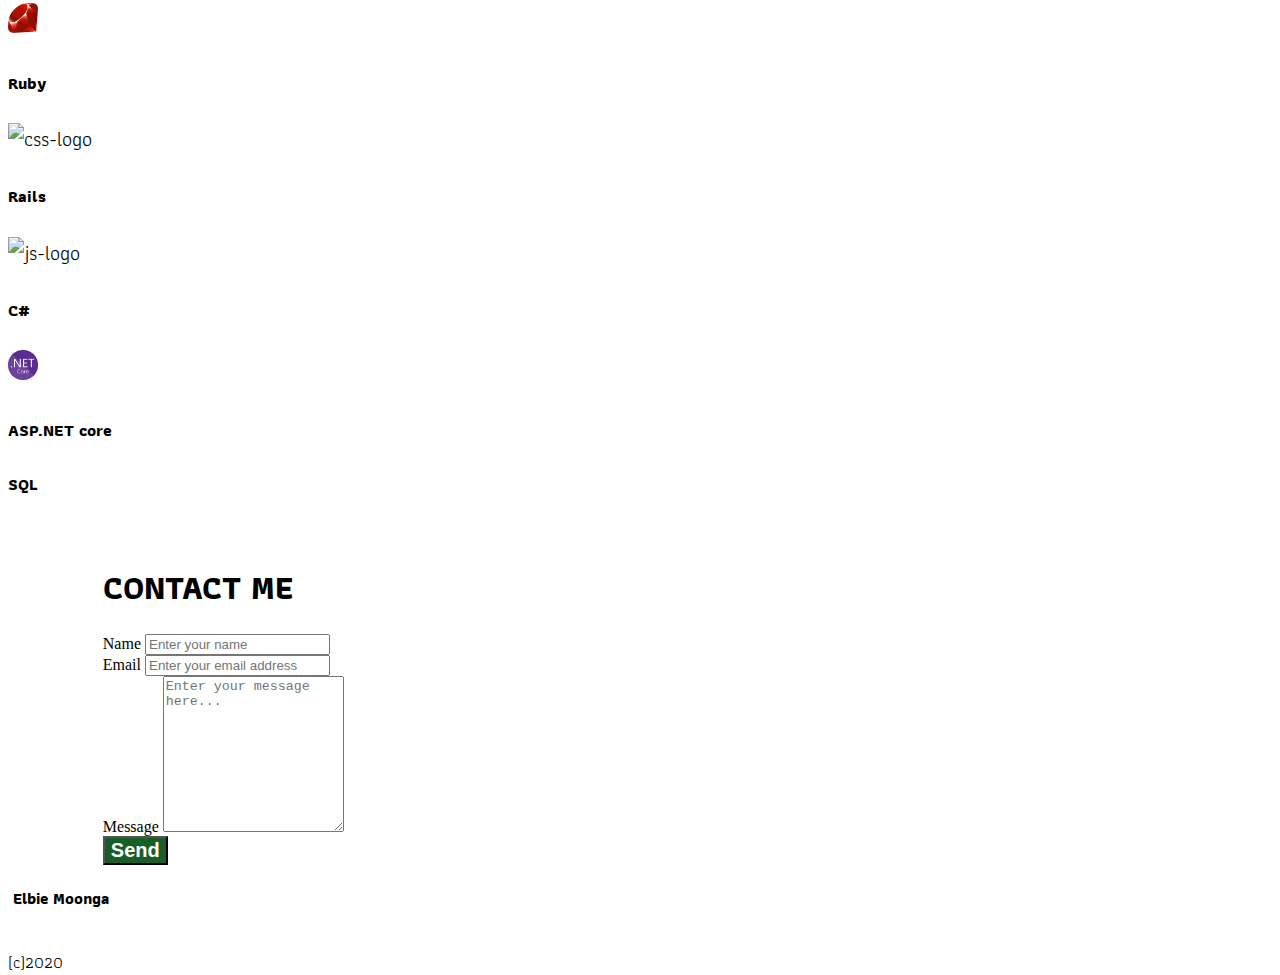
==== commit 5a3f482e: "Fix heading level skip" ====
--- a/index.html
+++ b/index.html
@@ -40,8 +40,8 @@
     <div class="row mt-5">
       <div class="col-sm-12 col-md-7 p-5 mt-5">
         <h1 class="text-center thin-font text-dark">I am Elbie Moonga</h1>
-        <h4 class="thin-font">A Full-stack software engineer who has a passion for coding and creating web applications.
-        </h4>
+        <p class="thin-font sub">A Full-stack software engineer who has a passion for coding and creating web applications.
+        </p>
         <p class="text-center mt-3">
           <span class="social-links">
             <a href="https://www.linkedin.com/in/elbiemoonga/" target="_blank">.<i
--- a/css/styles.css
+++ b/css/styles.css
@@ -101,6 +101,10 @@
   font-weight: bold;
 }
 
+.sub {
+  font-size: 28px;
+}
+
 footer {
   position: relative;
   bottom: 0;
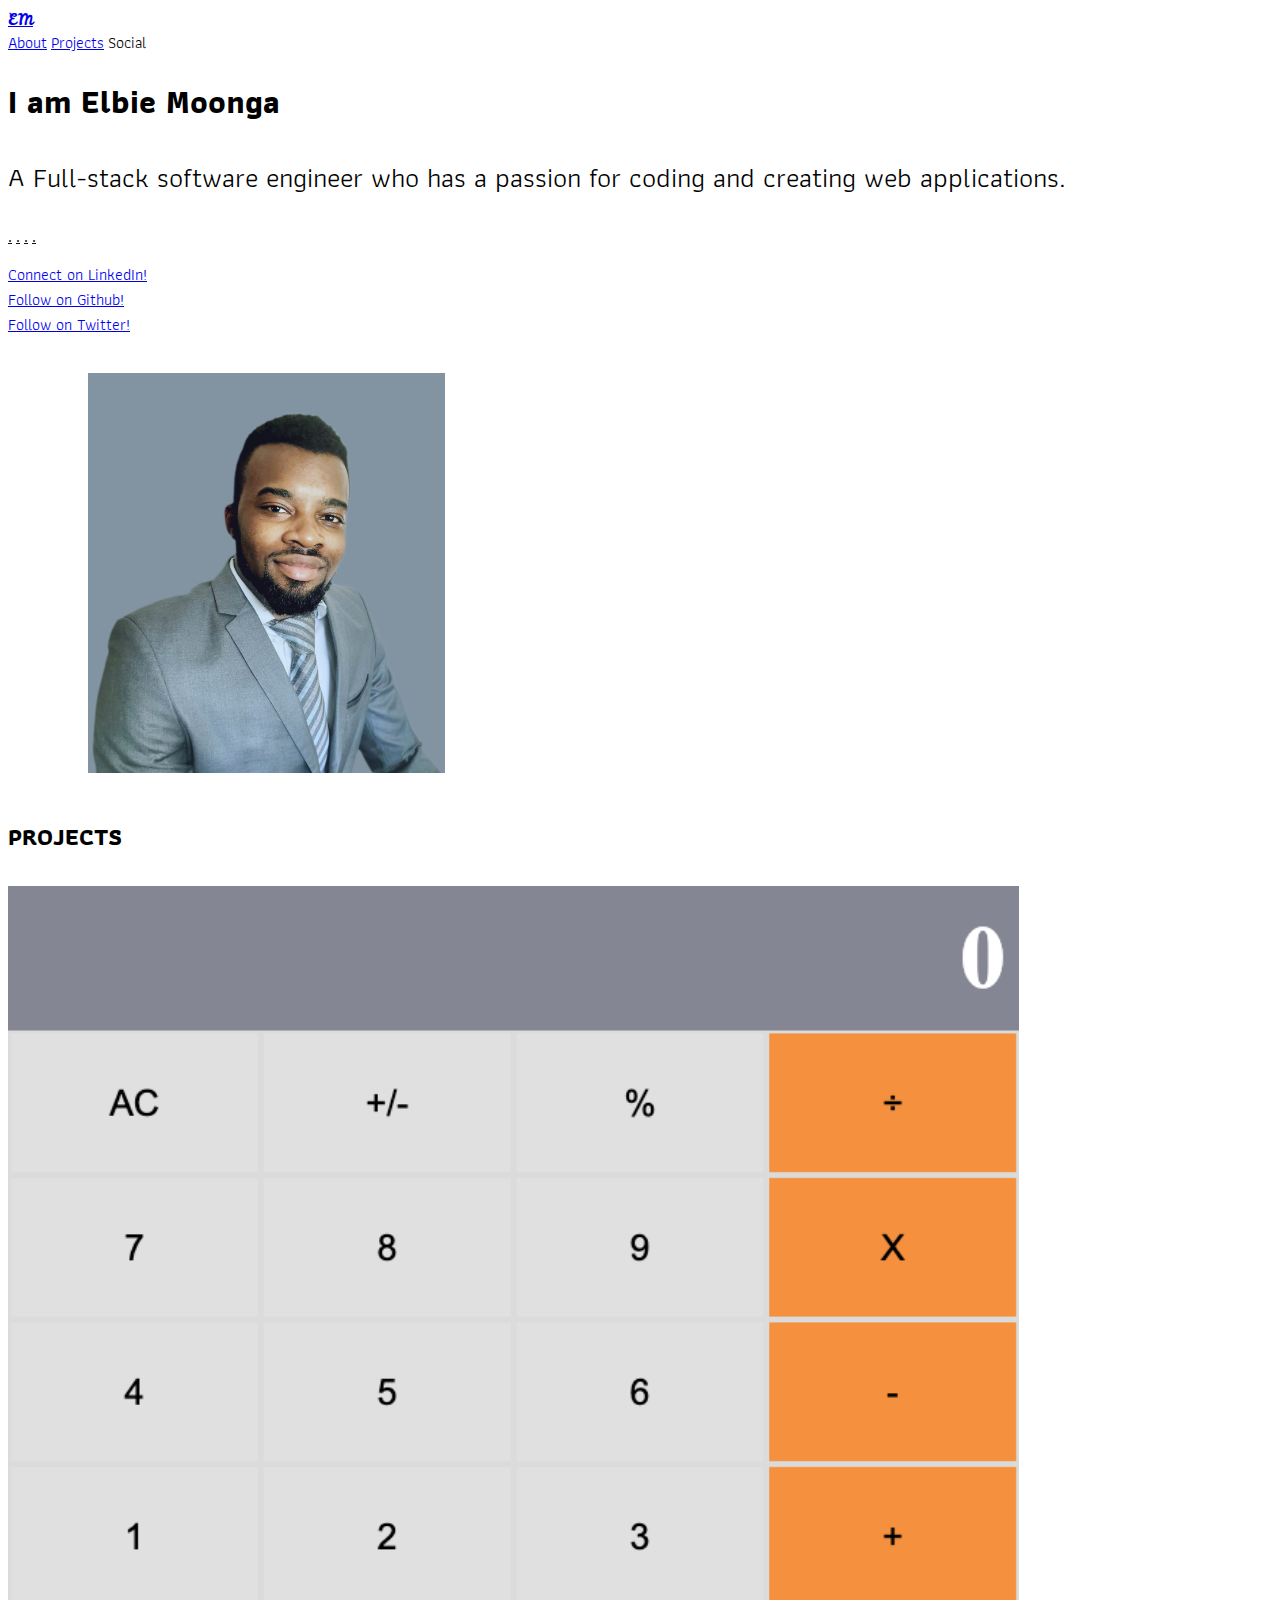
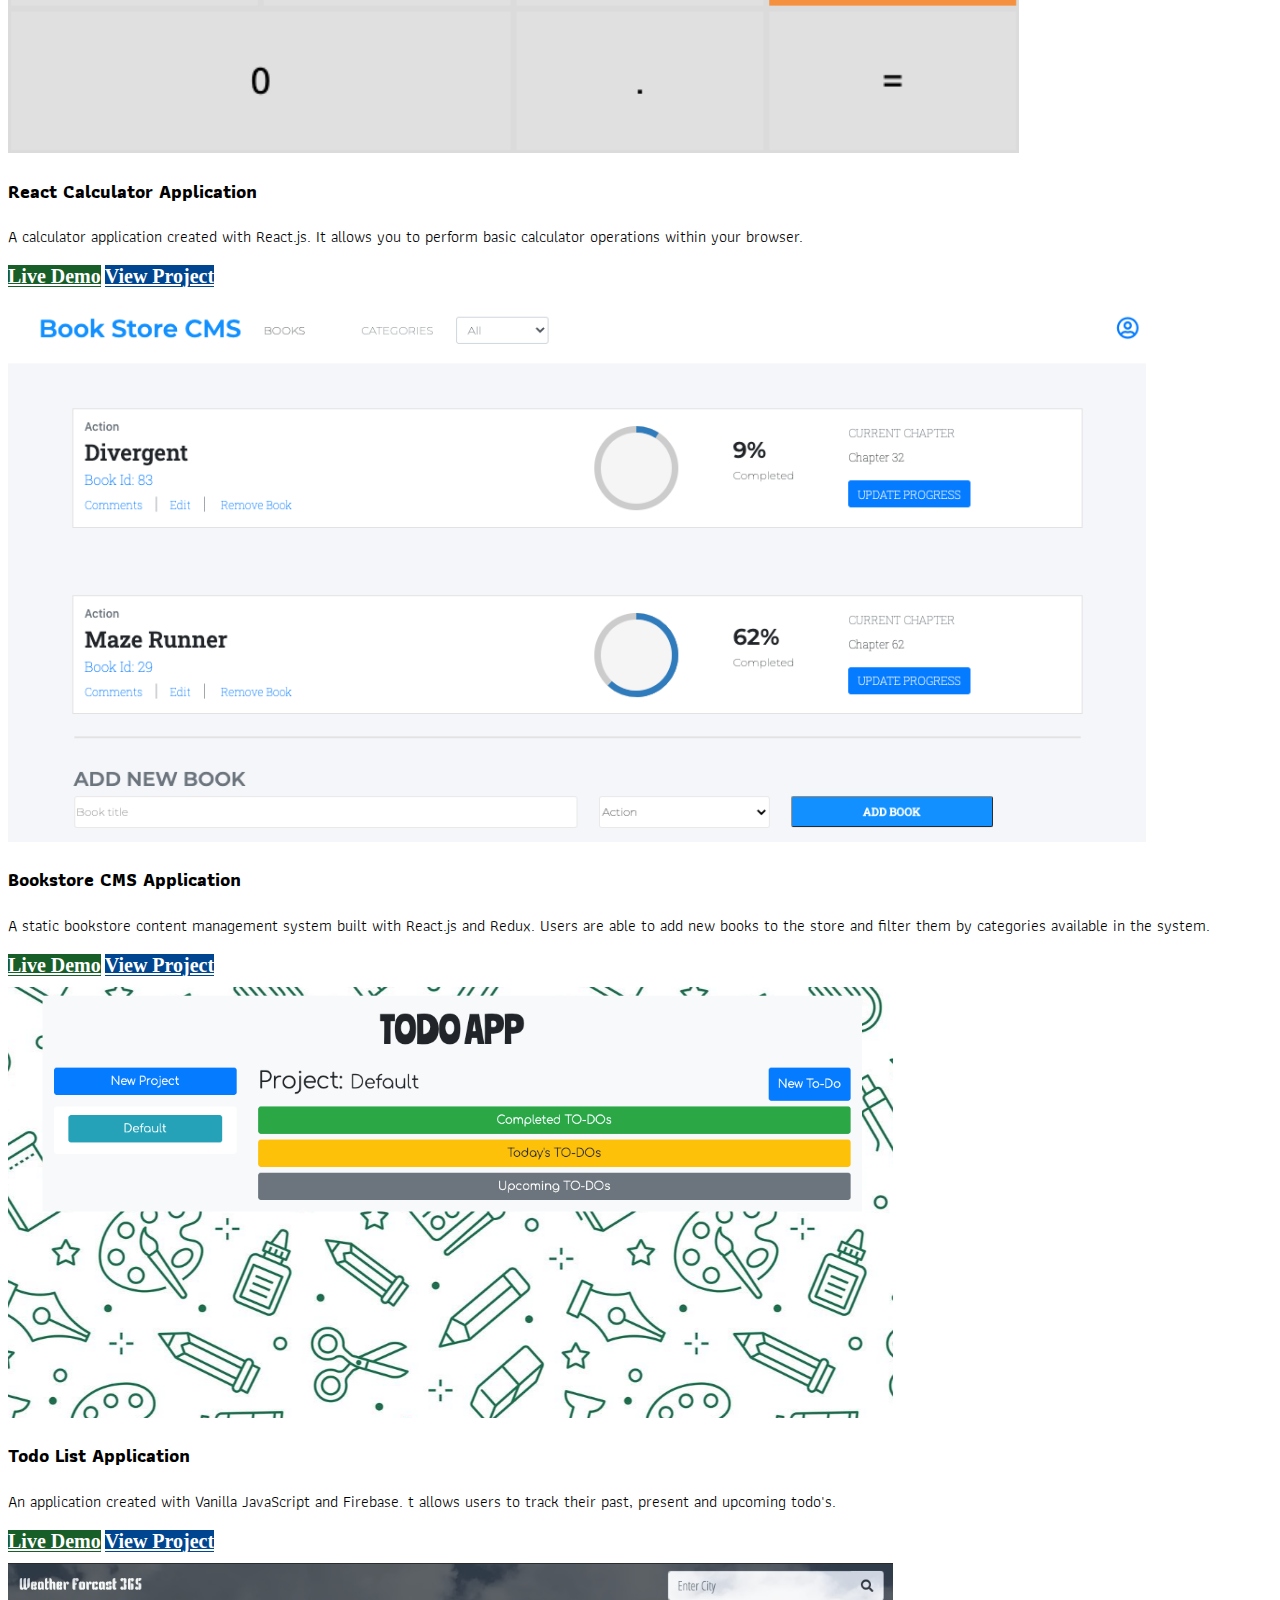
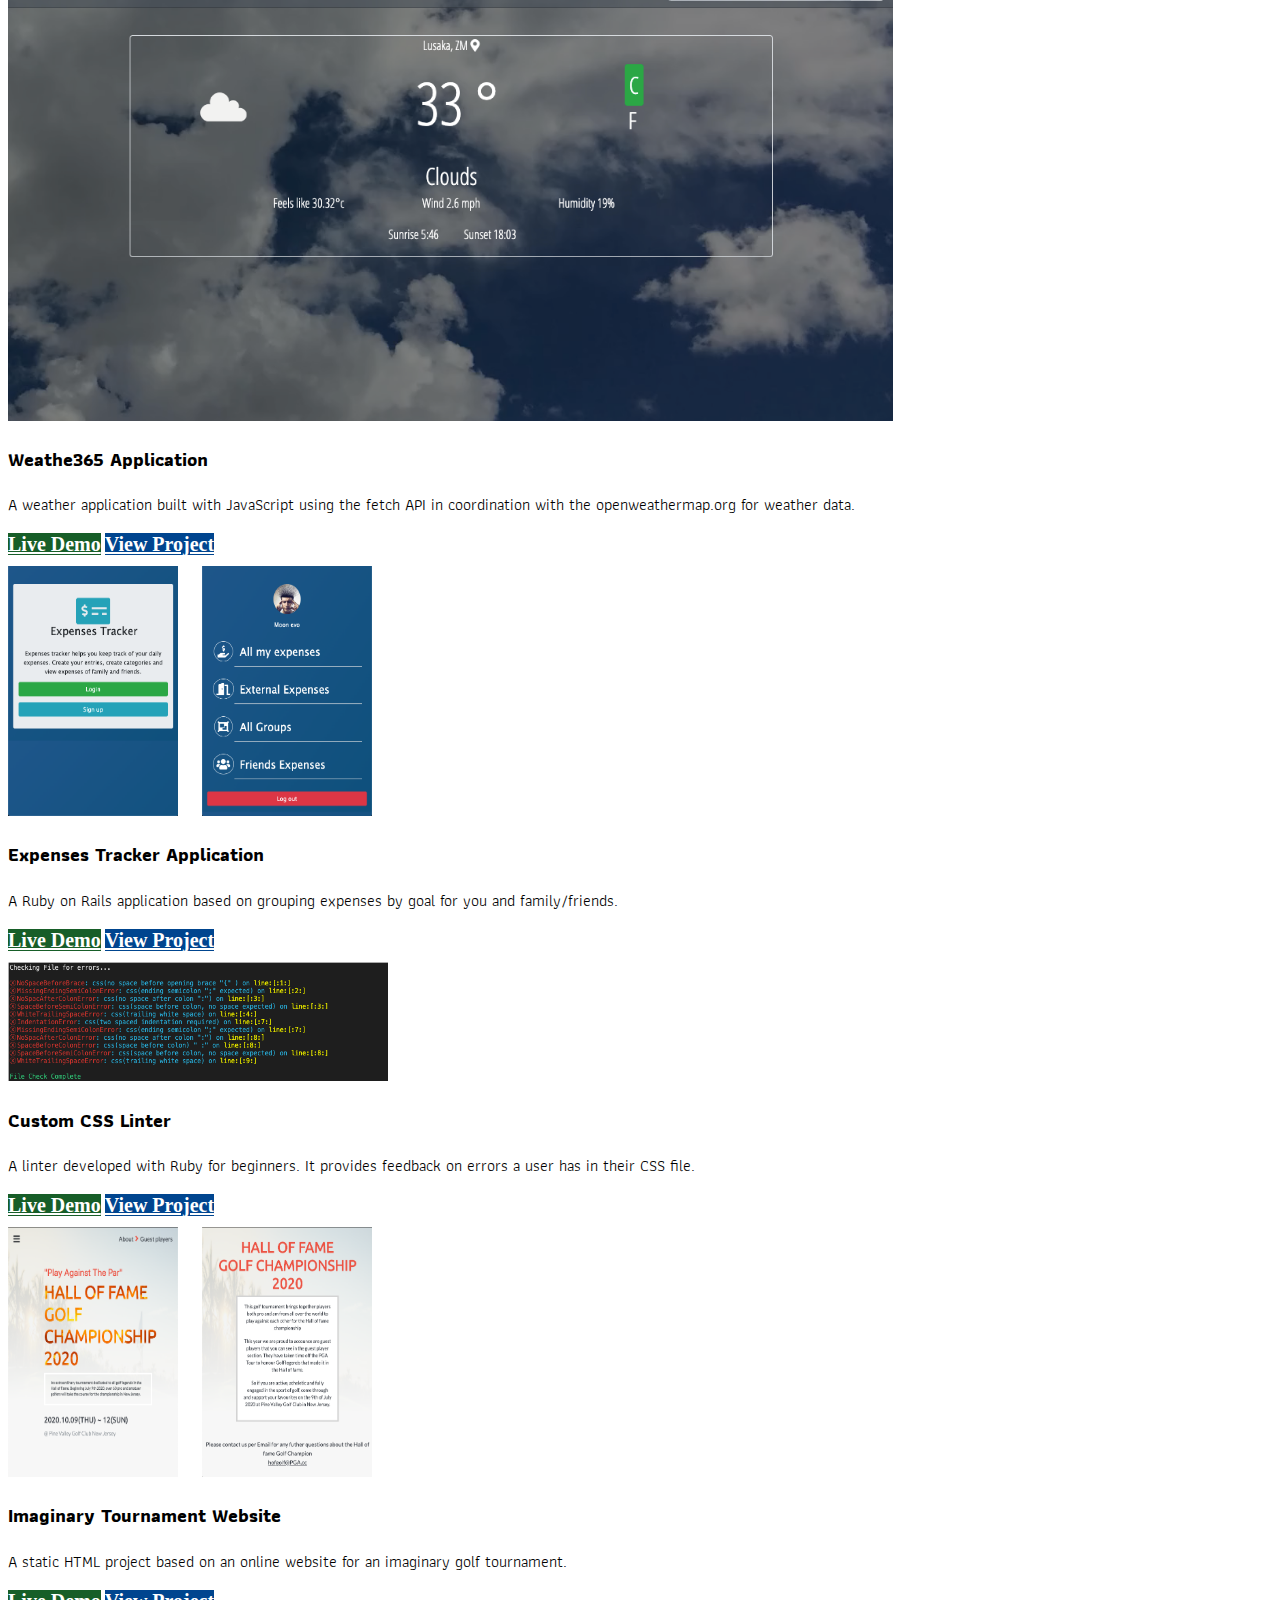
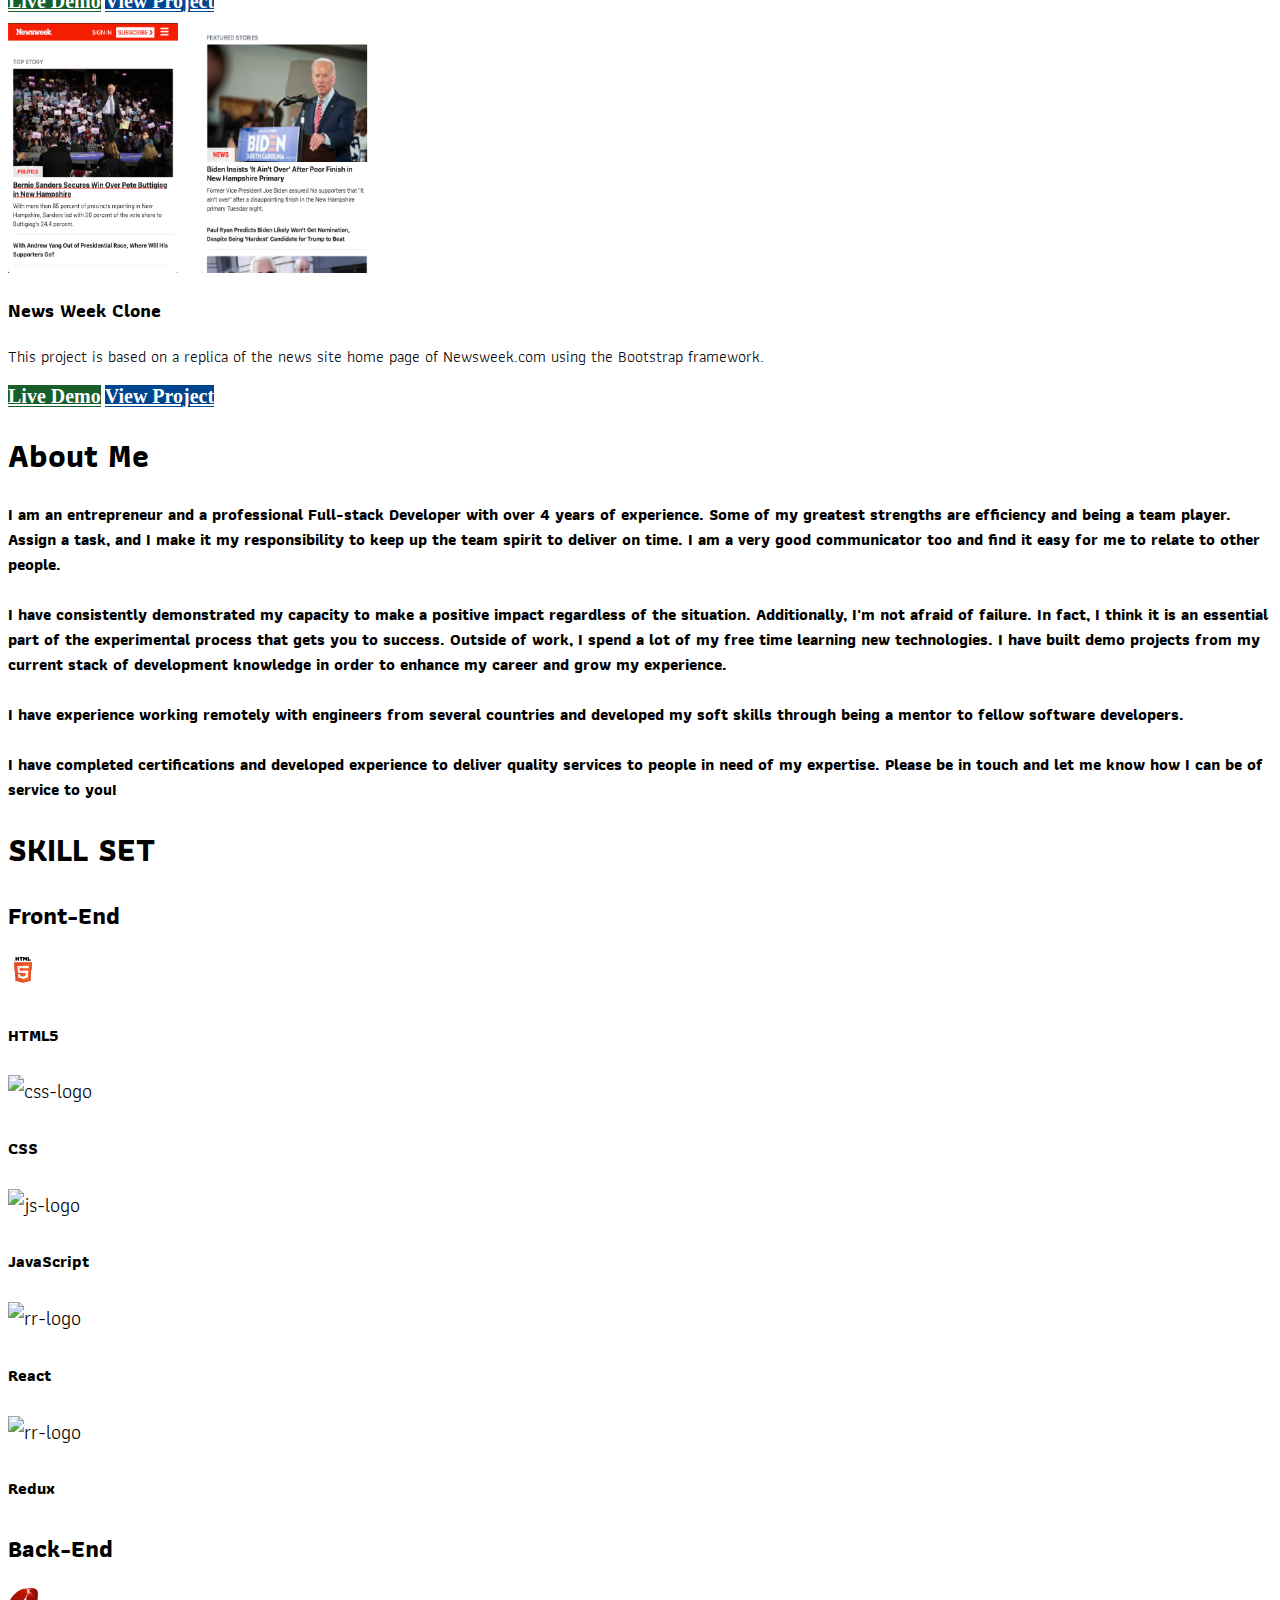
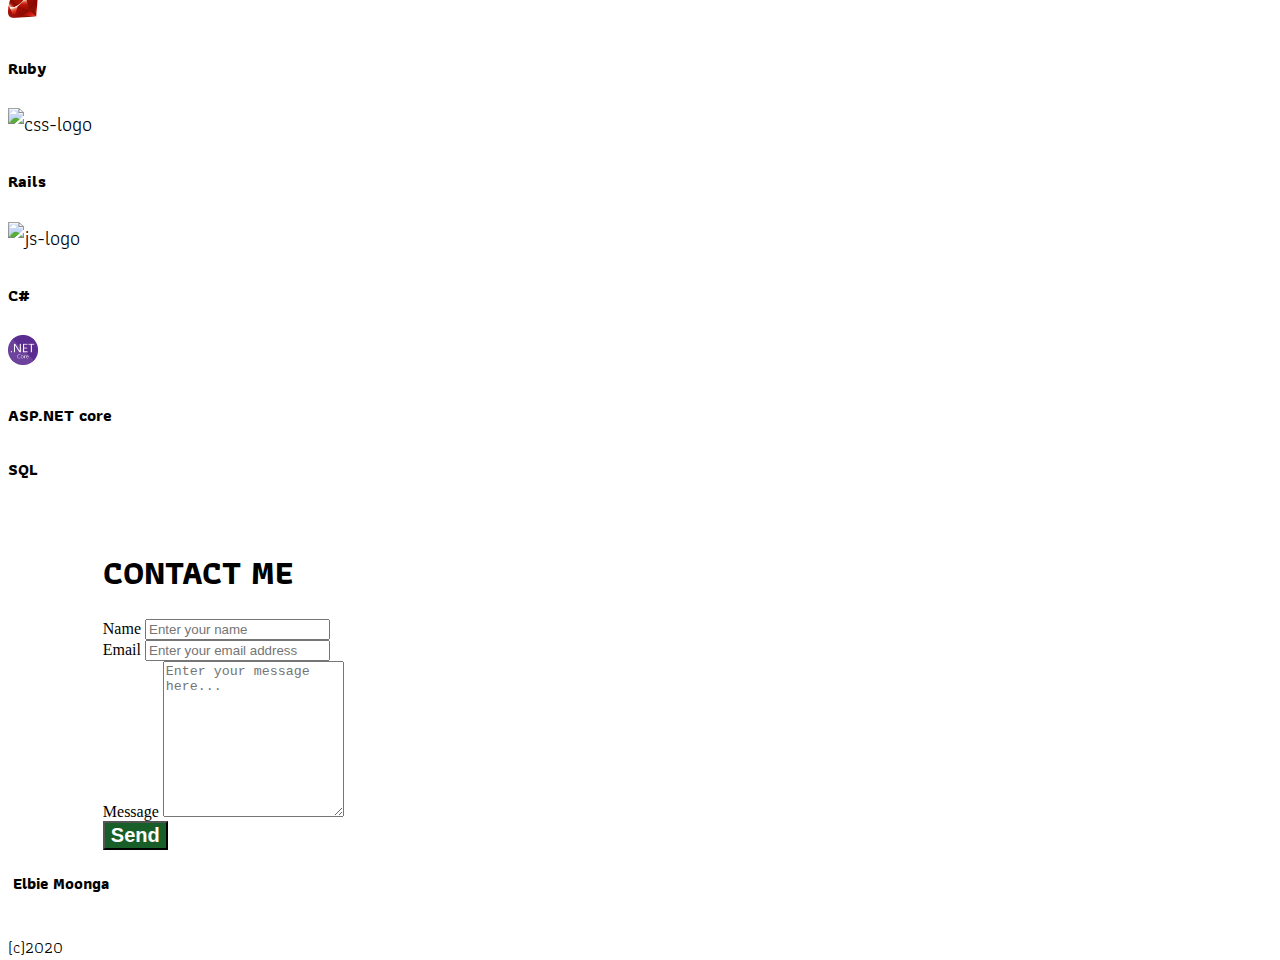
==== commit 800b4eee: "Fix heading level skip" ====
--- a/index.html
+++ b/index.html
@@ -78,7 +78,7 @@
           alt="profile_photo"></div>
     </div>
     <section id="projects">
-      <h1 class="thin-font text-center text-dark mt-5">PROJECTS</h1>
+      <h2 class="thin-font text-center text-dark mt-5">PROJECTS</h2>
       <div class="row p-3 shadow-lg m-3">
         <div class="card col-xs-12 col-sm-12 col-lg-6 m-3 mx-auto border-0">
           <div class="stack d-flex flex-sm-row mx-auto">
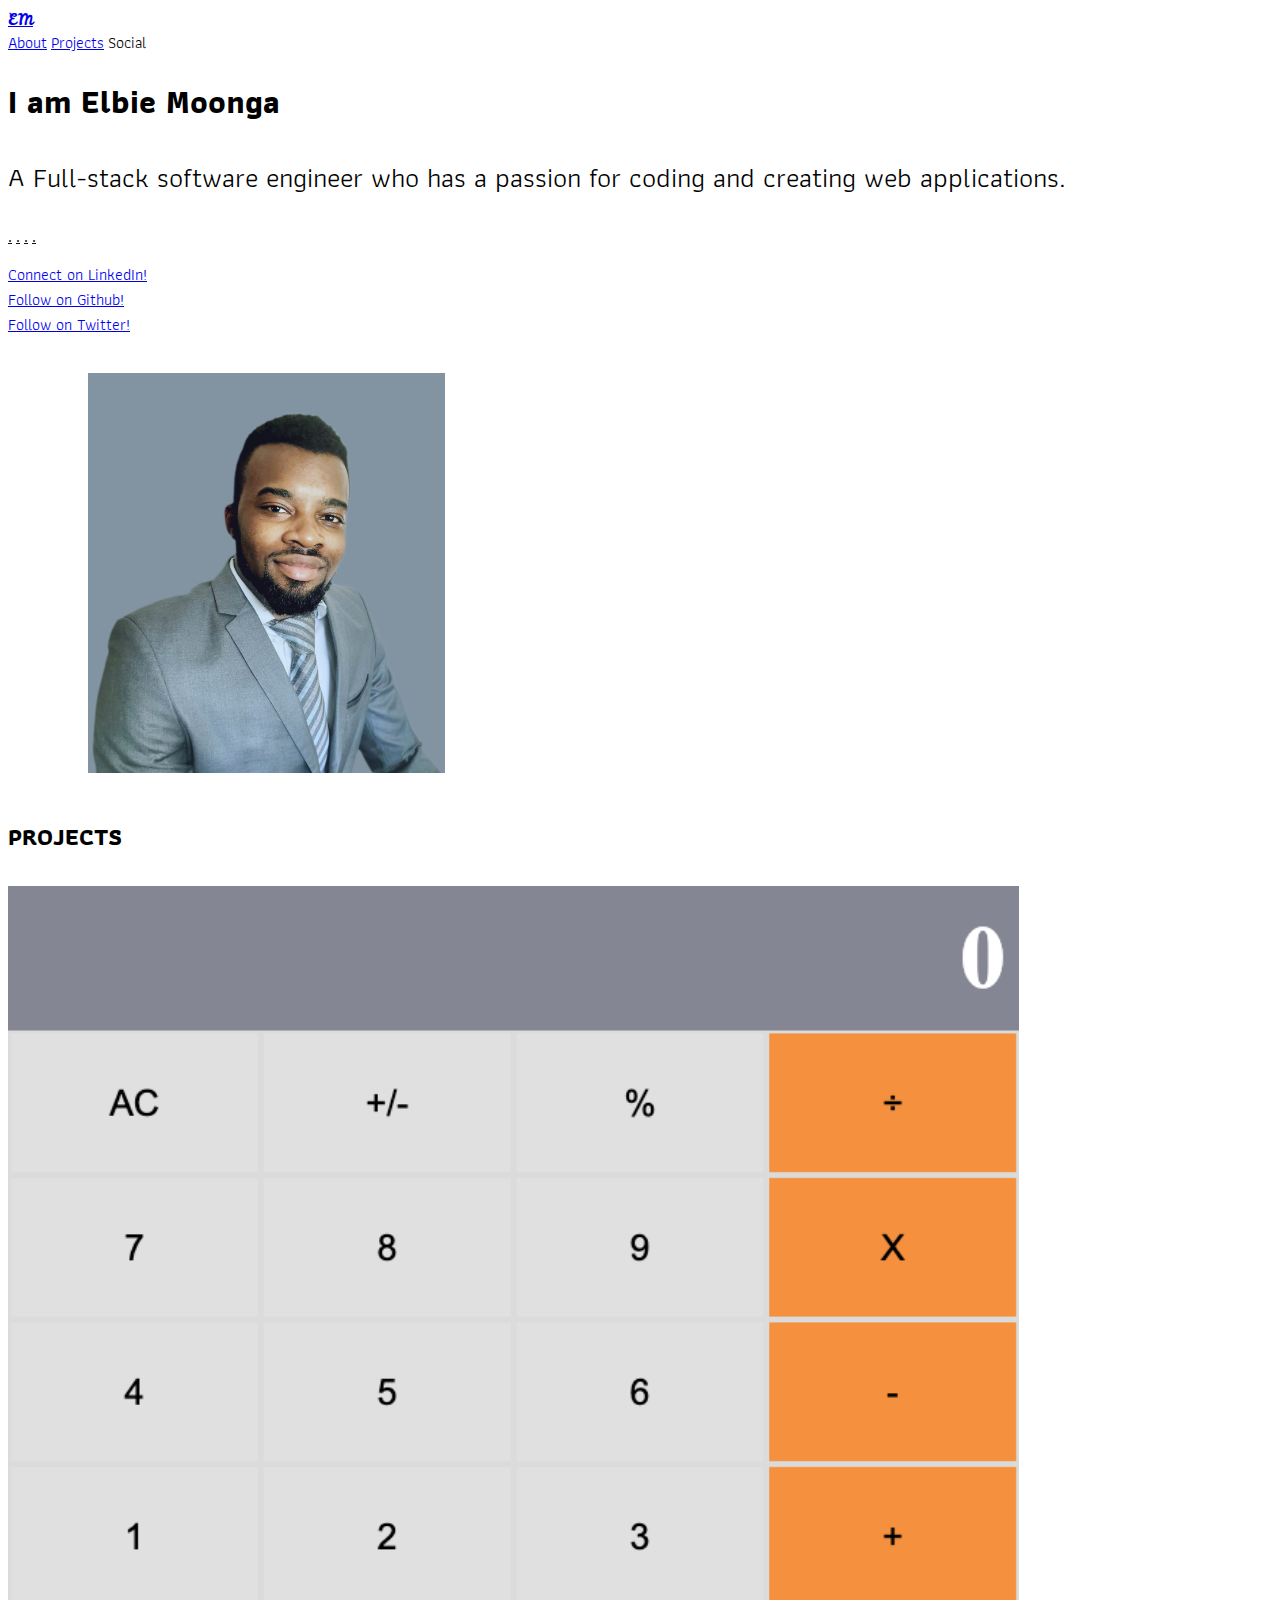
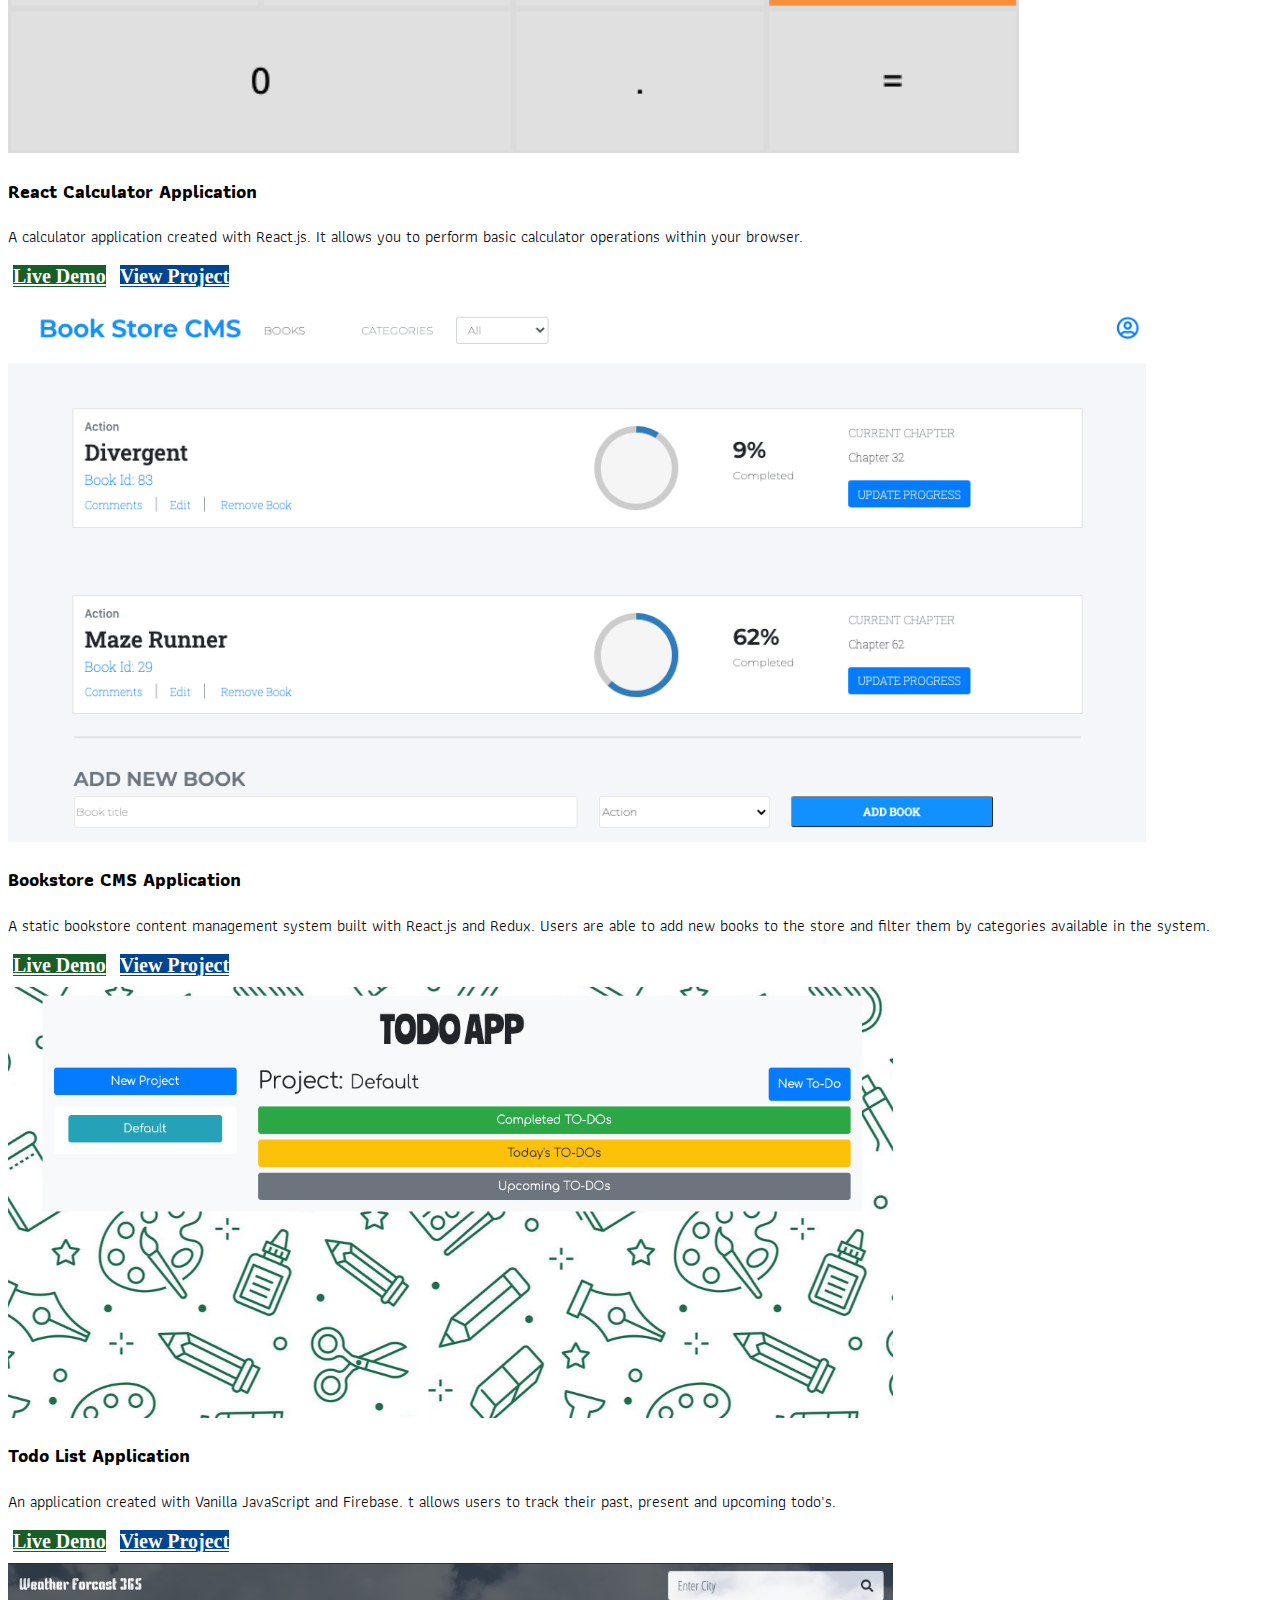
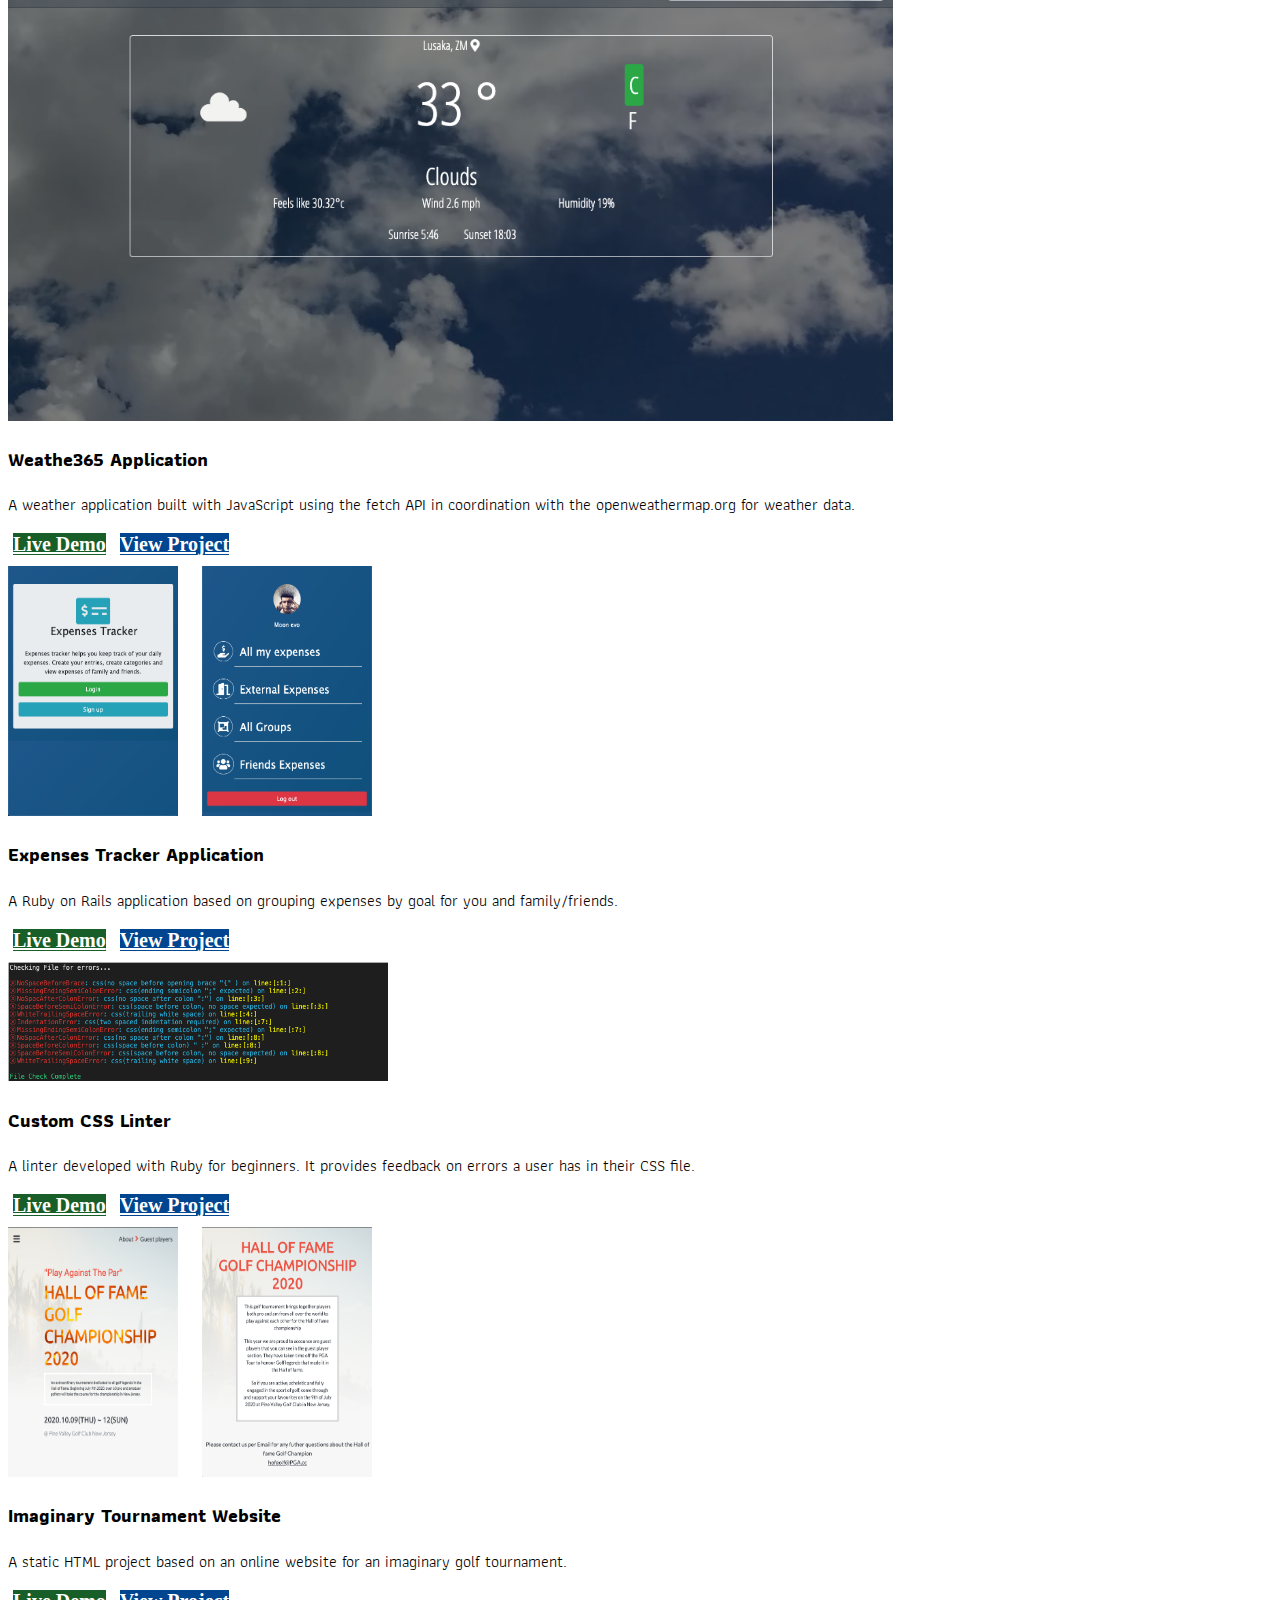
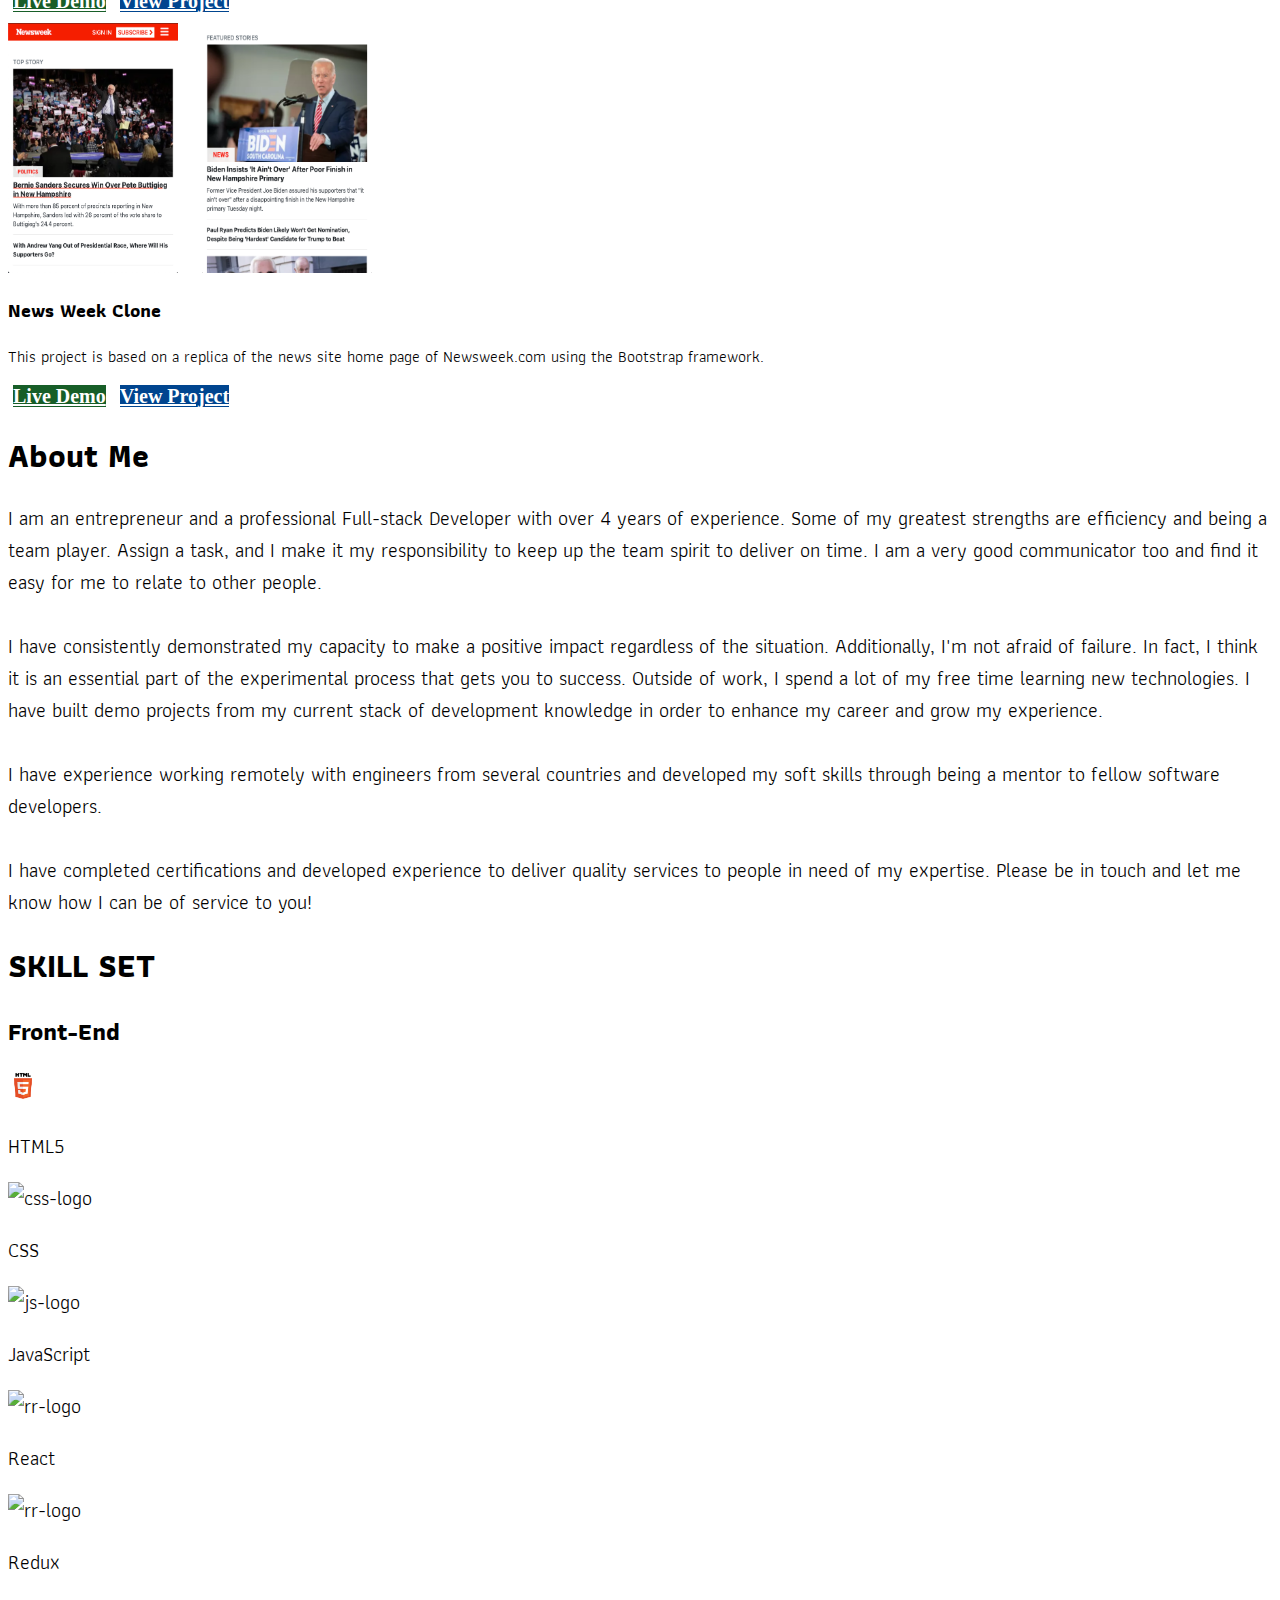
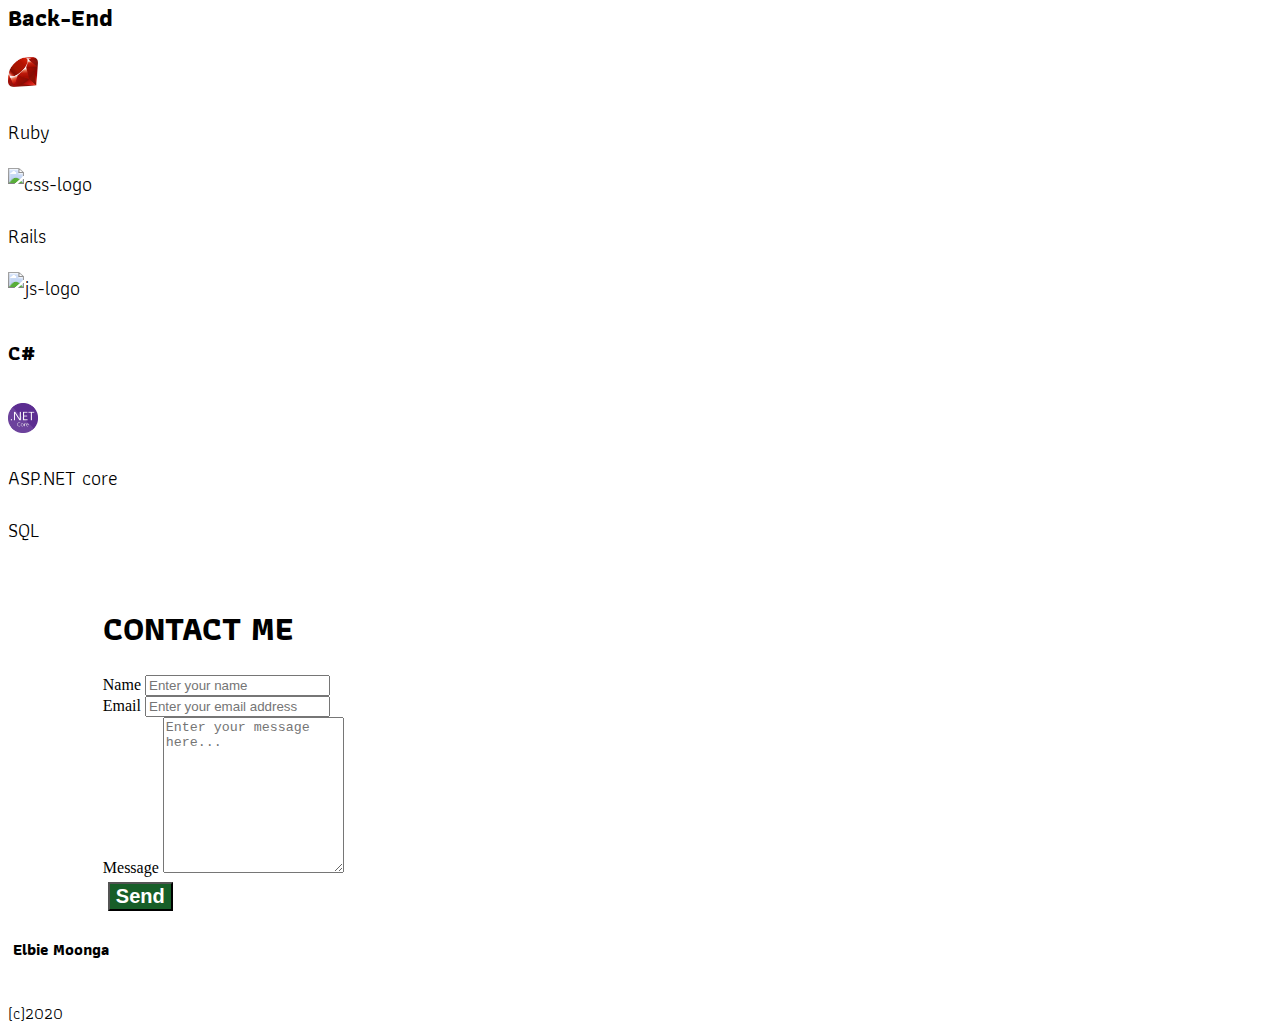
==== commit 60bd6a63: "Fix warnings skip level headers" ====
--- a/index.html
+++ b/index.html
@@ -77,12 +77,12 @@
       <div class="col-sm-12 col-md-5"><img class="profile-photo rounded-circle" src="assets/profile_photo.jpg"
           alt="profile_photo"></div>
     </div>
-    <section id="projects">
+    <section id="projects" class="mx-auto">
       <h2 class="thin-font text-center text-dark mt-5">PROJECTS</h2>
       <div class="row p-3 shadow-lg m-3">
         <div class="card col-xs-12 col-sm-12 col-lg-6 m-3 mx-auto border-0">
           <div class="stack d-flex flex-sm-row mx-auto">
-            <img class="project-thumbnail-d text-center" src="assets/calculator sc.png" class="card-img-top" alt="...">
+            <img class="project-thumbnail-d text-center" src="assets/calculator sc.png" class="card-img-top" alt="calc">
           </div>
           <div class="card-body">
             <h3 class="thin-font text-dark">React Calculator Application</h3>
@@ -96,7 +96,7 @@
         </div>
         <div class="card col-xs-12 col-sm-12 col-lg-6 m-3 mx-auto border-0">
           <div class="d-flex flex-row mx-auto">
-            <img class="project-thumbnail-e text-center" src="assets/Bookstore sc.png" class="card-img-top" alt="...">
+            <img class="project-thumbnail-e text-center" src="assets/Bookstore sc.png" class="card-img-top" alt="cms">
           </div>
           <div class="card-body">
             <h3 class="thin-font dark">Bookstore CMS Application</h3>
@@ -113,7 +113,7 @@
       <div class="row p-3 shadow-lg m-3">
         <div class="card col-xs-12 col-sm-12 col-lg-6 m-3 mx-auto border-0">
           <div class="stack d-flex flex-sm-row mx-auto">
-            <img class="project-thumbnail-c text-center" src="assets/todoList sc.png" class="card-img-top" alt="...">
+            <img class="project-thumbnail-c text-center" src="assets/todoList sc.png" class="card-img-top" alt="todo">
           </div>
           <div class="card-body">
             <h3 class="thin-font text-dark">Todo List Application</h3>
@@ -126,7 +126,7 @@
         </div>
         <div class="card col-xs-12 col-sm-12 col-lg-6 m-3 mx-auto border-0">
           <div class="d-flex flex-row mx-auto">
-            <img class="project-thumbnail-c text-center" src="assets/weather365 sc.png" class="card-img-top" alt="...">
+            <img class="project-thumbnail-c text-center" src="assets/weather365 sc.png" class="card-img-top" alt="w365">
           </div>
           <div class="card-body">
             <h3 class="thin-font dark">Weathe365 Application</h3>
@@ -141,8 +141,8 @@
       <div class="row p-3 shadow-lg m-3">
         <div class="card col-xs-12 col-sm-12 col-lg-6 m-3 mx-auto border-0">
           <div class="stack d-flex flex-sm-row mx-auto">
-            <img class="project-thumbnail text-center" src="assets/et_scr_shot_a.png" class="card-img-top" alt="...">
-            <img class="project-thumbnail text-center" src="assets/et_scr_shot_b.png" class="card-img-top" alt="...">
+            <img class="project-thumbnail text-center" src="assets/et_scr_shot_a.png" class="card-img-top" alt="exp1">
+            <img class="project-thumbnail text-center" src="assets/et_scr_shot_b.png" class="card-img-top" alt="exp2">
           </div>
           <div class="card-body">
             <h3 class="thin-font text-dark">Expenses Tracker Application</h3>
@@ -156,7 +156,7 @@
         </div>
         <div class="card col-xs-12 col-sm-12 col-lg-6 m-3 mx-auto border-0">
           <div class="d-flex flex-row mx-auto">
-            <img class="project-thumbnail-b text-center" src="assets/ruby_c.png" class="card-img-top" alt="...">
+            <img class="project-thumbnail-b text-center" src="assets/ruby_c.png" class="card-img-top" alt="linter">
           </div>
           <div class="card-body">
             <h3 class="thin-font dark">Custom CSS Linter</h3>
@@ -175,8 +175,8 @@
       <div class="row p-3 shadow-lg m-3">
         <div class="card col-sm-12 col-lg-6 m-3 mx-auto border-0">
           <div class="stack d-flex flex-sm-row mx-auto">
-            <img class="project-thumbnail text-center" src="assets/golf_a.png" class="card-img-top" alt="...">
-            <img class="project-thumbnail text-center" src="assets/golf_b.png" class="card-img-top" alt="...">
+            <img class="project-thumbnail text-center" src="assets/golf_a.png" class="card-img-top" alt="golf_a">
+            <img class="project-thumbnail text-center" src="assets/golf_b.png" class="card-img-top" alt="golf_b">
           </div>
           <div class="card-body">
             <h3 class="thin-font text-dark">Imaginary Tournament Website</h3>
@@ -192,8 +192,8 @@
         </div>
         <div class="card col-sm-12 col-lg-6 m-3 mx-auto border-0">
           <div class="stack d-flex flex-sm-row mx-auto">
-            <img class="project-thumbnail text-center" src="assets/nw.png" class="card-img-top" alt="...">
-            <img class="project-thumbnail text-center" src="assets/nw_a.png" class="card-img-top" alt="...">
+            <img class="project-thumbnail text-center" src="assets/nw.png" class="card-img-top" alt="nw_1">
+            <img class="project-thumbnail text-center" src="assets/nw_a.png" class="card-img-top" alt="nw_2">
           </div>
           <div class="card-body">
             <h3 class="thin-font text-dark">News Week Clone</h3>
@@ -209,10 +209,10 @@
         </div>
       </div>
     </section>
-    <section id="about-me">
+    <section id="about-me" class="mx-auto">
       <h1 class="thin-font text-center text-dark mt-5">About Me</h1>
     <div class="p-5 shadow-lg">
-      <h4 class="thin-font text-muted">
+      <p class="thin-font text-muted sub-b">
         I am an entrepreneur and a professional Full-stack Developer with over 4 years of experience. Some of my
         greatest strengths are efficiency and being a team player. Assign a task, and I make it my responsibility to
         keep up the team spirit to deliver on time. I am a very good communicator too and find it easy for me to
@@ -232,10 +232,10 @@
         <br>
         I have completed certifications and developed experience to deliver quality services to people in need of my
         expertise. Please be in touch and let me know how I can be of service to you!
-      </h4>
+      </p>
     </div>
     </section>
-    <section  id="skill-set">
+    <section  id="skill-set" class="mx-auto">
       <h1 class="thin-font text-center text-dark mt-5">SKILL SET</h1>
       <div class="row border m-5 p-3 text-center shadow-lg">
         <div class="col-sm-12 col-md-4 border-right">
@@ -247,31 +247,31 @@
               <img class="skill-logo"
                 src="[data-uri]"
                 alt="html-logo">
-              <h5>HTML5</h5>
+              <p class="thin-font sub-b">HTML5</p>
             </div>
             <div>
               <img class="skill-logo"
                 src="https://upload.wikimedia.org/wikipedia/commons/thumb/d/d5/CSS3_logo_and_wordmark.svg/1200px-CSS3_logo_and_wordmark.svg.png"
                 alt="css-logo">
-              <h5>CSS</h5>
+              <p class="thin-font sub-b">CSS</p>
             </div>
             <div>
               <img class="skill-logo"
                 src="https://upload.wikimedia.org/wikipedia/commons/thumb/9/99/Unofficial_JavaScript_logo_2.svg/480px-Unofficial_JavaScript_logo_2.svg.png"
                 alt="js-logo">
-              <h5>JavaScript</h5>
+              <p class="thin-font sub-b">JavaScript</p>
             </div>
             <div>
               <img class="skill-logo"
                 src="https://upload.wikimedia.org/wikipedia/commons/thumb/a/a7/React-icon.svg/1200px-React-icon.svg.png"
                 alt="rr-logo">
-              <h5>React</h5>
+              <p class="thin-font sub-b">React</p>
             </div>
             <div>
               <img class="skill-logo"
                 src="https://encrypted-tbn0.gstatic.com/images?q=tbn%3AANd9GcTXsMu8jVhe6z9QOr_uN8VXovOBQ_FsU3T0YPxxzM0mfatKKDNq&usqp=CAU"
                 alt="rr-logo">
-              <h5>Redux</h5>
+              <p class="thin-font sub-b">Redux</p>
             </div>
           </div>
         </div>
@@ -286,27 +286,27 @@
               <img class="skill-logo"
                 src="[data-uri]"
                 alt="html-logo">
-              <h5>Ruby</h5>
+              <p class="thin-font sub-b">Ruby</p>
             </div>
             <div>
               <img class="skill-logo" src="https://logos-download.com/wp-content/uploads/2016/09/Ruby_on_Rails_logo.png"
                 alt="css-logo">
-              <h5>Rails</h5>
+              <p class="thin-font sub-b">Rails</p>
             </div>
             <div>
               <img class="skill-logo" src="https://seeklogo.com/images/C/c-sharp-c-logo-02F17714BA-seeklogo.com.png"
                 alt="js-logo">
-              <h5>C#</h5>
+              <h5 class="thin-font sub-b">C#</p>
             </div>
             <div>
               <img class="skill-logo"
                 src="[data-uri]"
                 alt="rr-logo">
-              <h5>ASP.NET core</h5>
+              <p class="thin-font sub-b">ASP.NET core</p>
             </div>
             <div>
               <i class="fas fa-database fa-2x text-info"></i>
-              <h5>SQL</h5>
+              <p class="thin-font sub-b">SQL</p>
             </div>
           </div>
         </div>
--- a/css/styles.css
+++ b/css/styles.css
@@ -88,10 +88,12 @@
 }
 
 .btn-primary-custom {
+  margin: 5px;
   background-color: #00458F;
 }
 
 .btn-success-custom {
+  margin: 5px;
   background-color: #175E28;
 }
 
@@ -103,6 +105,10 @@
 
 .sub {
   font-size: 28px;
+}
+
+.sub-b {
+  font-size: 20px;
 }
 
 footer {
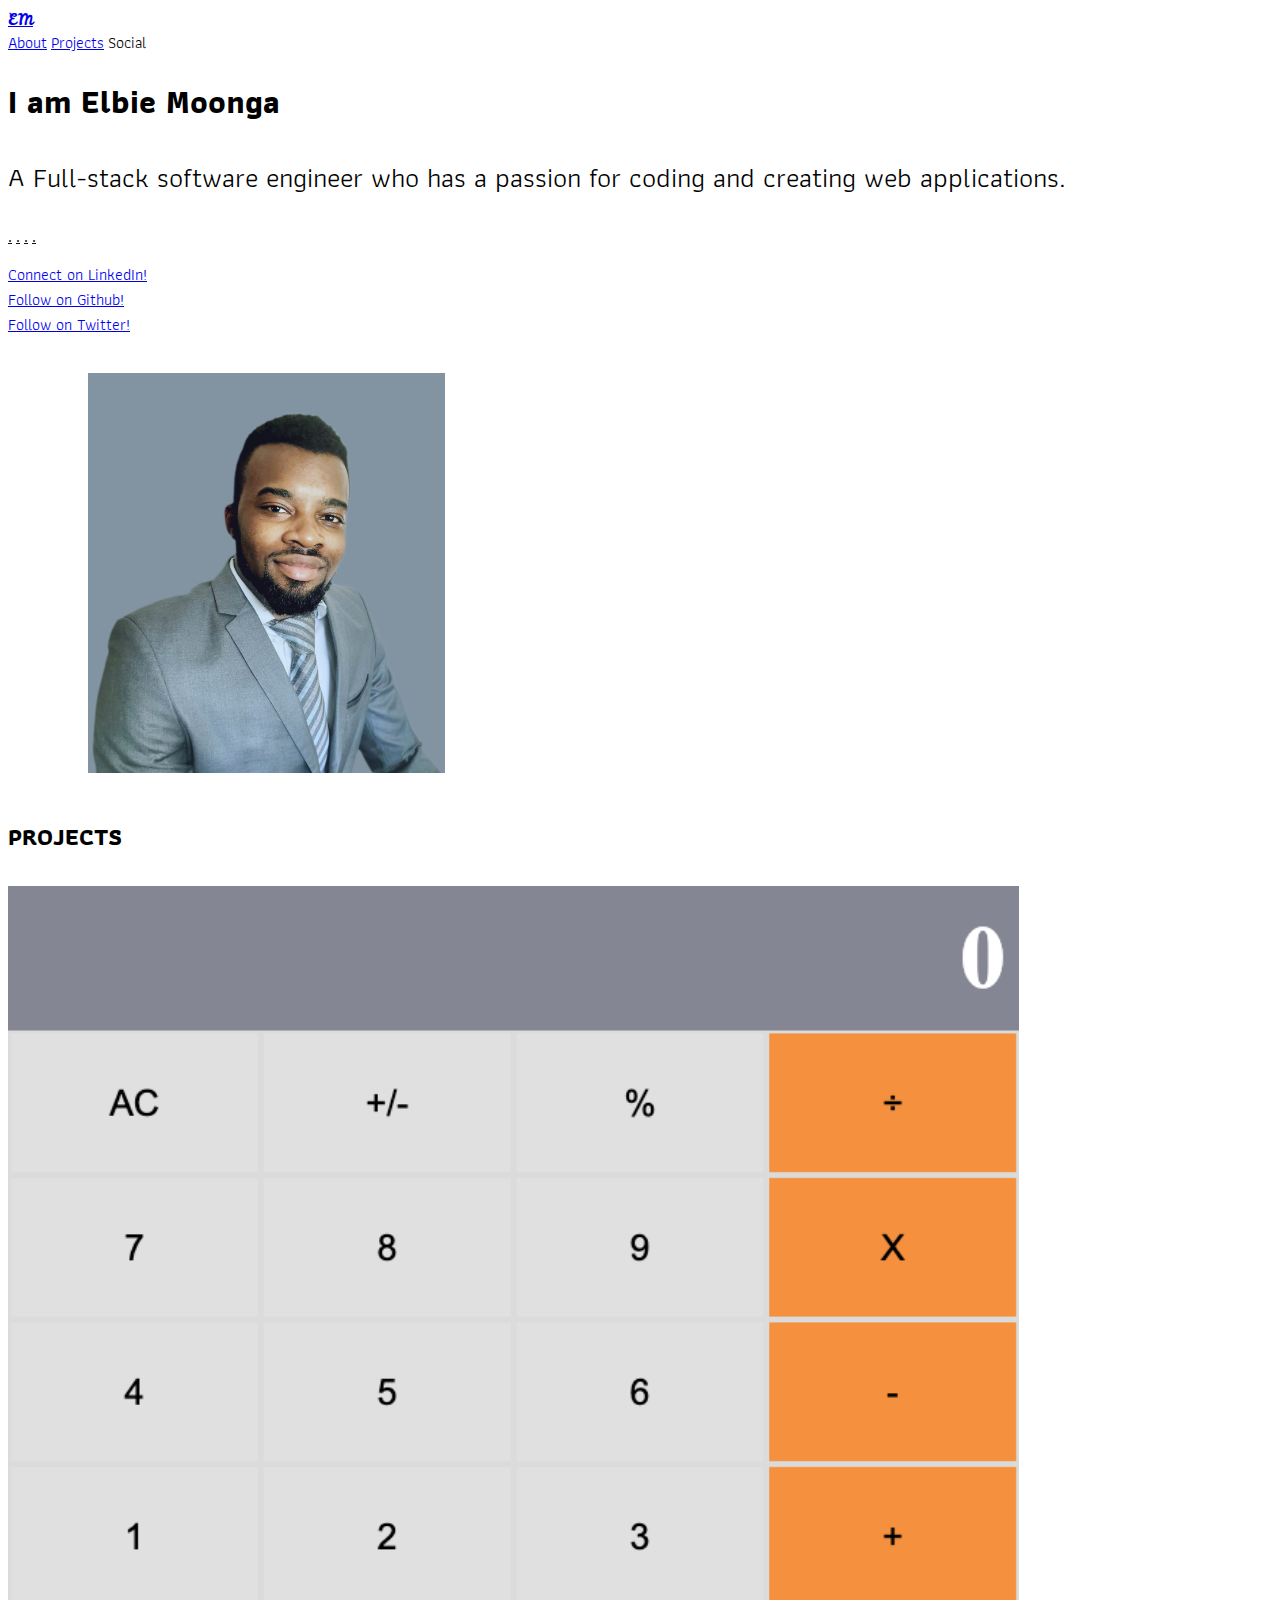
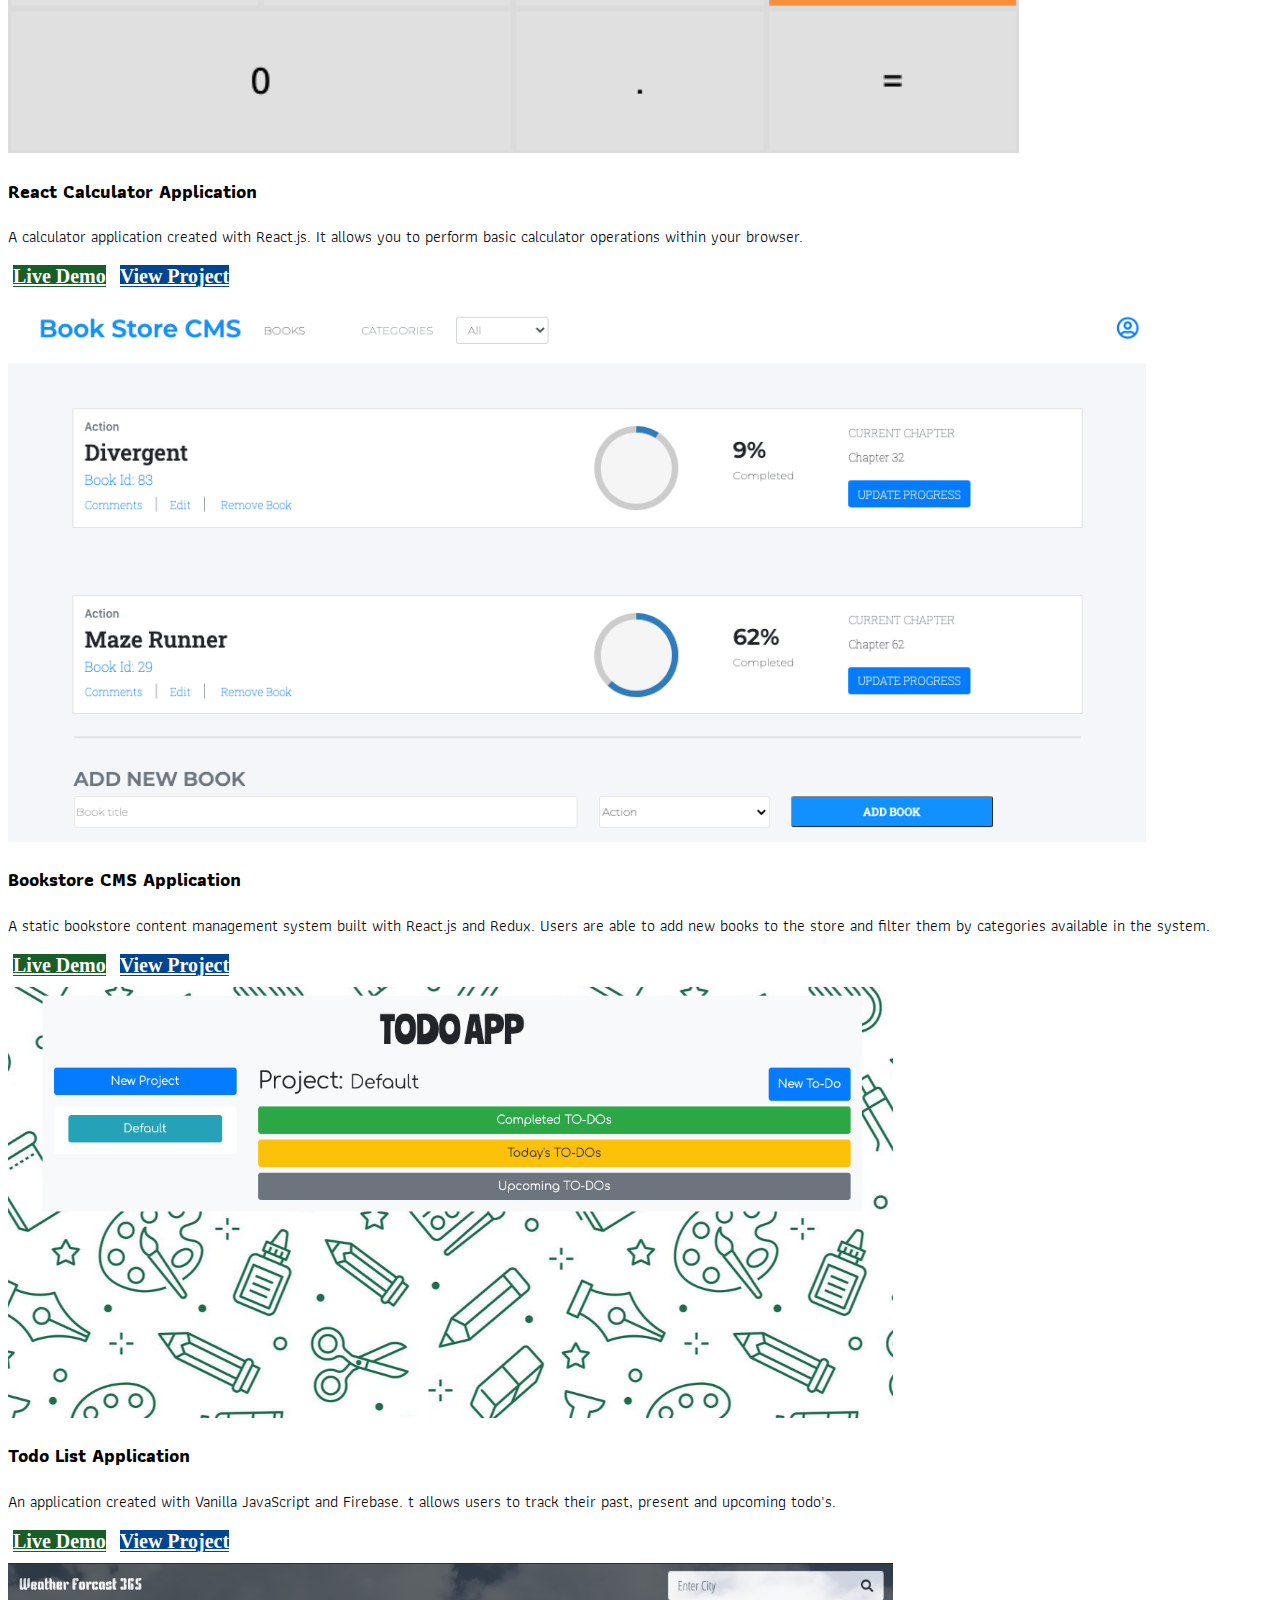
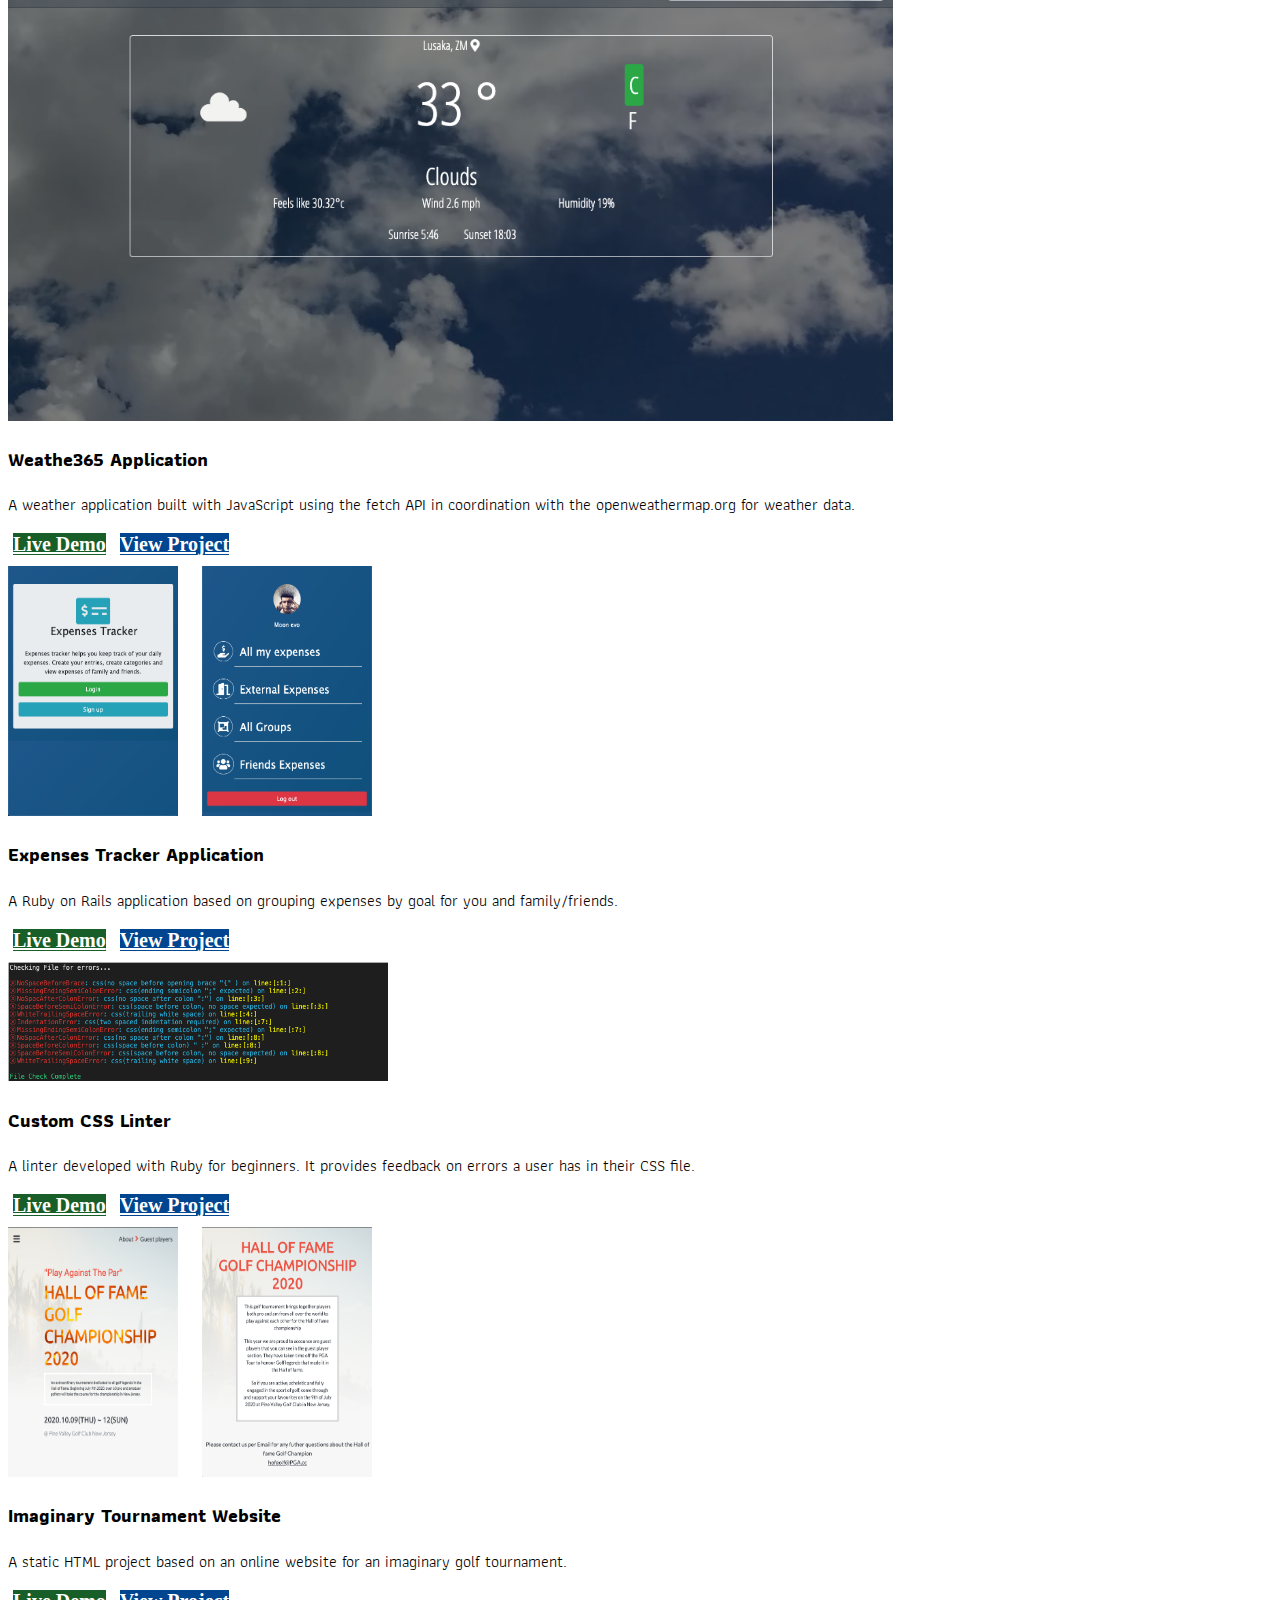
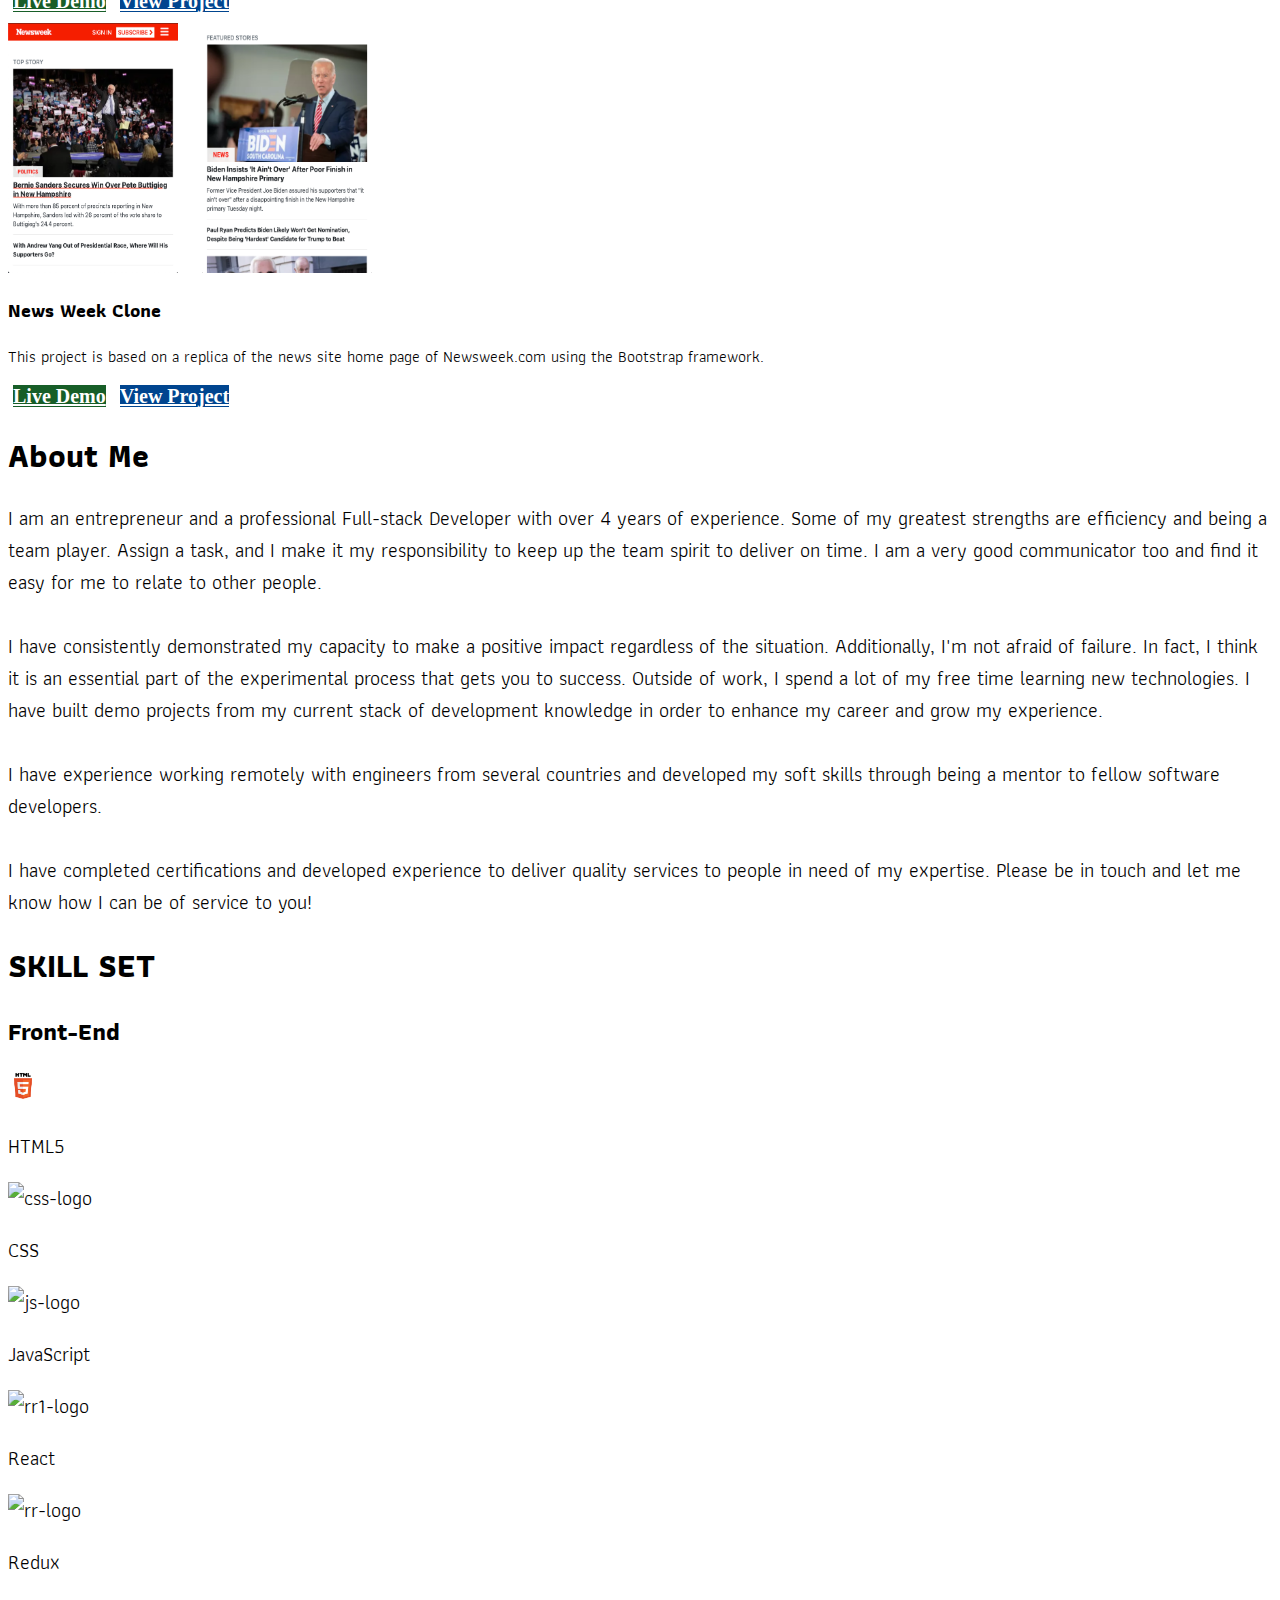
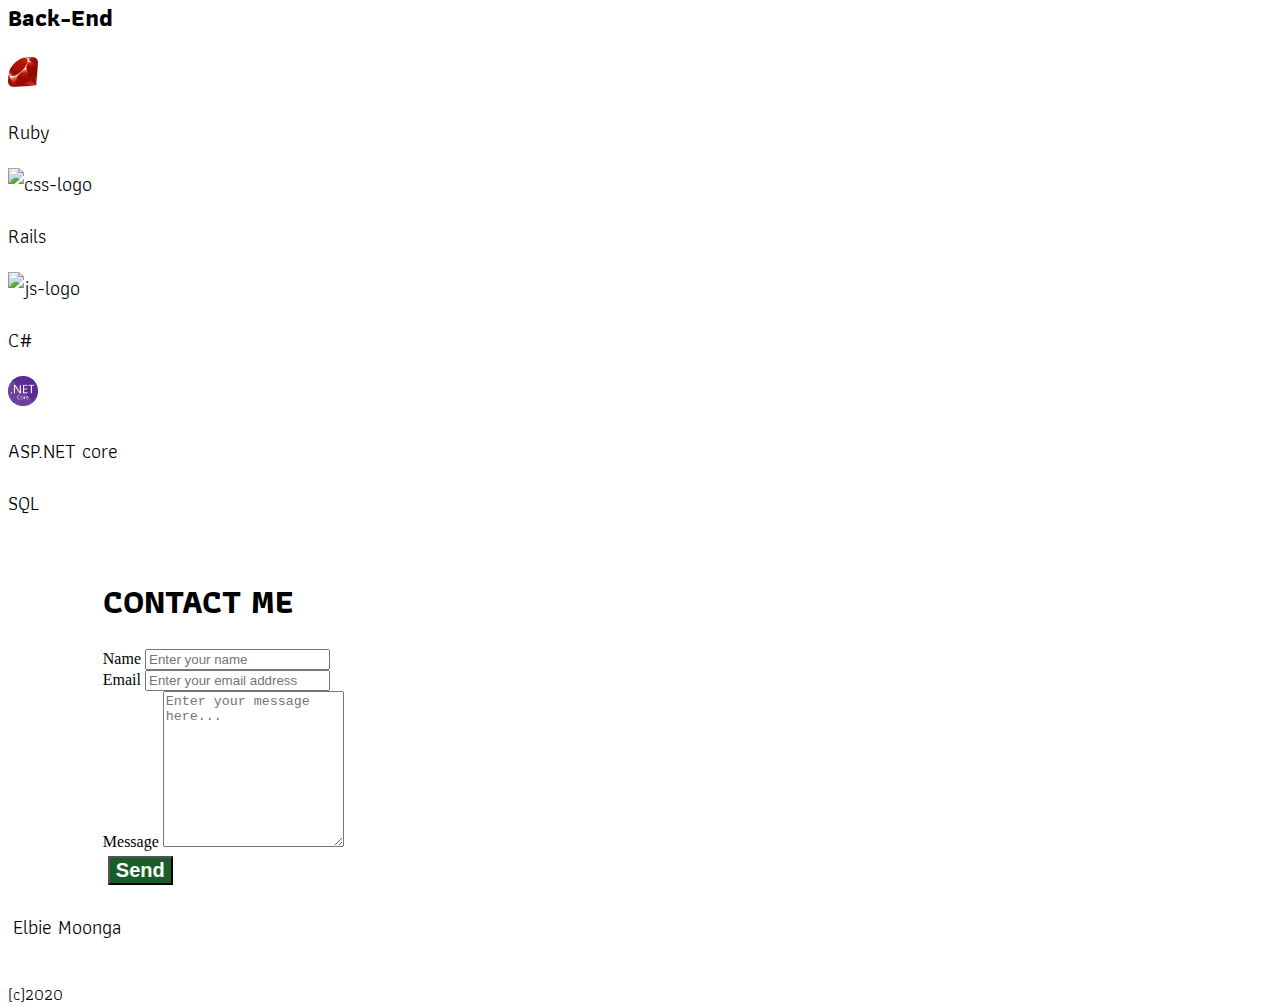
==== commit 80ba8955: "Fix warnings skip level header, image alt" ====
--- a/index.html
+++ b/index.html
@@ -264,7 +264,7 @@
             <div>
               <img class="skill-logo"
                 src="https://upload.wikimedia.org/wikipedia/commons/thumb/a/a7/React-icon.svg/1200px-React-icon.svg.png"
-                alt="rr-logo">
+                alt="rr1-logo">
               <p class="thin-font sub-b">React</p>
             </div>
             <div>
@@ -296,7 +296,7 @@
             <div>
               <img class="skill-logo" src="https://seeklogo.com/images/C/c-sharp-c-logo-02F17714BA-seeklogo.com.png"
                 alt="js-logo">
-              <h5 class="thin-font sub-b">C#</p>
+              <p class="thin-font sub-b">C#</p>
             </div>
             <div>
               <img class="skill-logo"
@@ -339,7 +339,7 @@
     </section>
   </main>
   <footer class="bg-dark d-flex flex-row justify-content-between p-3">
-    <h4 class="custom-margin thin-font text-white">Elbie Moonga</h4>
+    <p class="custom-margin thin-font text-white sub-b">Elbie Moonga</p>
     <p class="custom-margin ml-5 text-white">
       <span>
         <a href="https://www.linkedin.com/in/elbiemoonga/" target="_blank">. <i
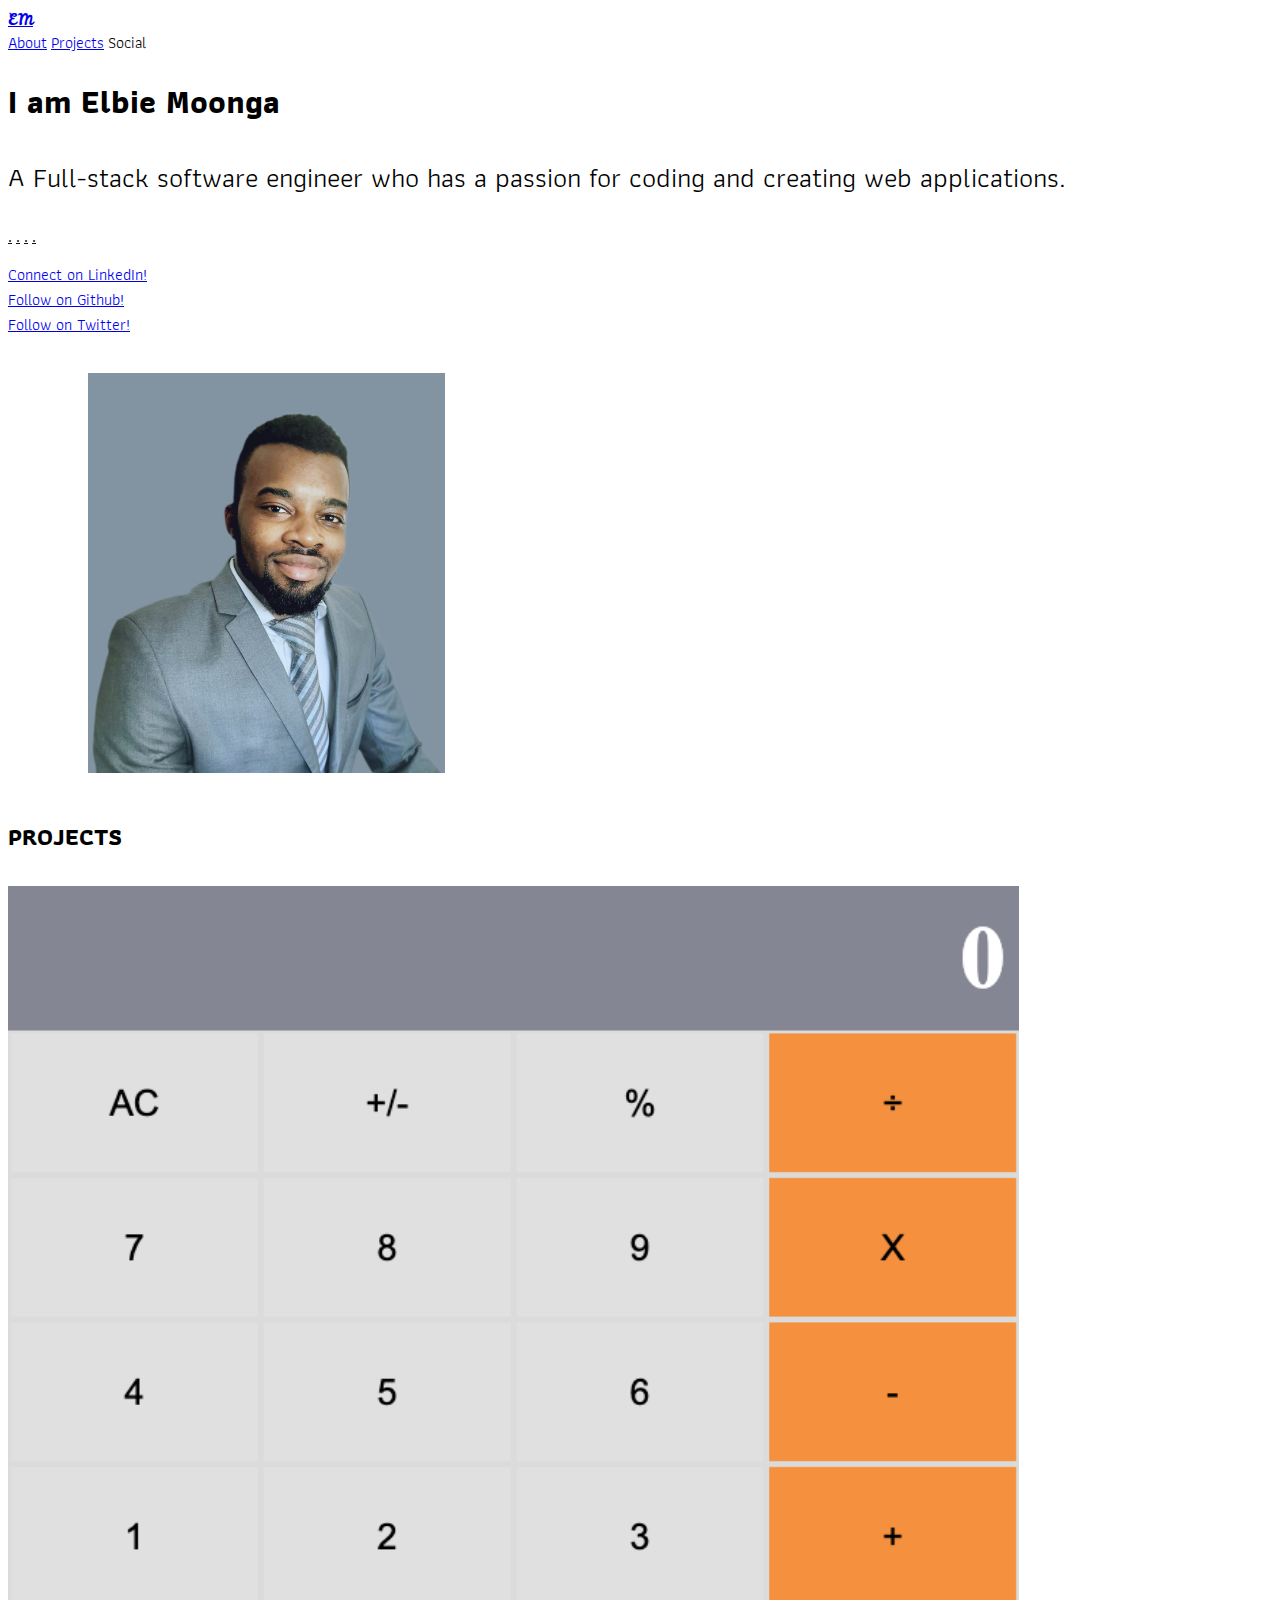
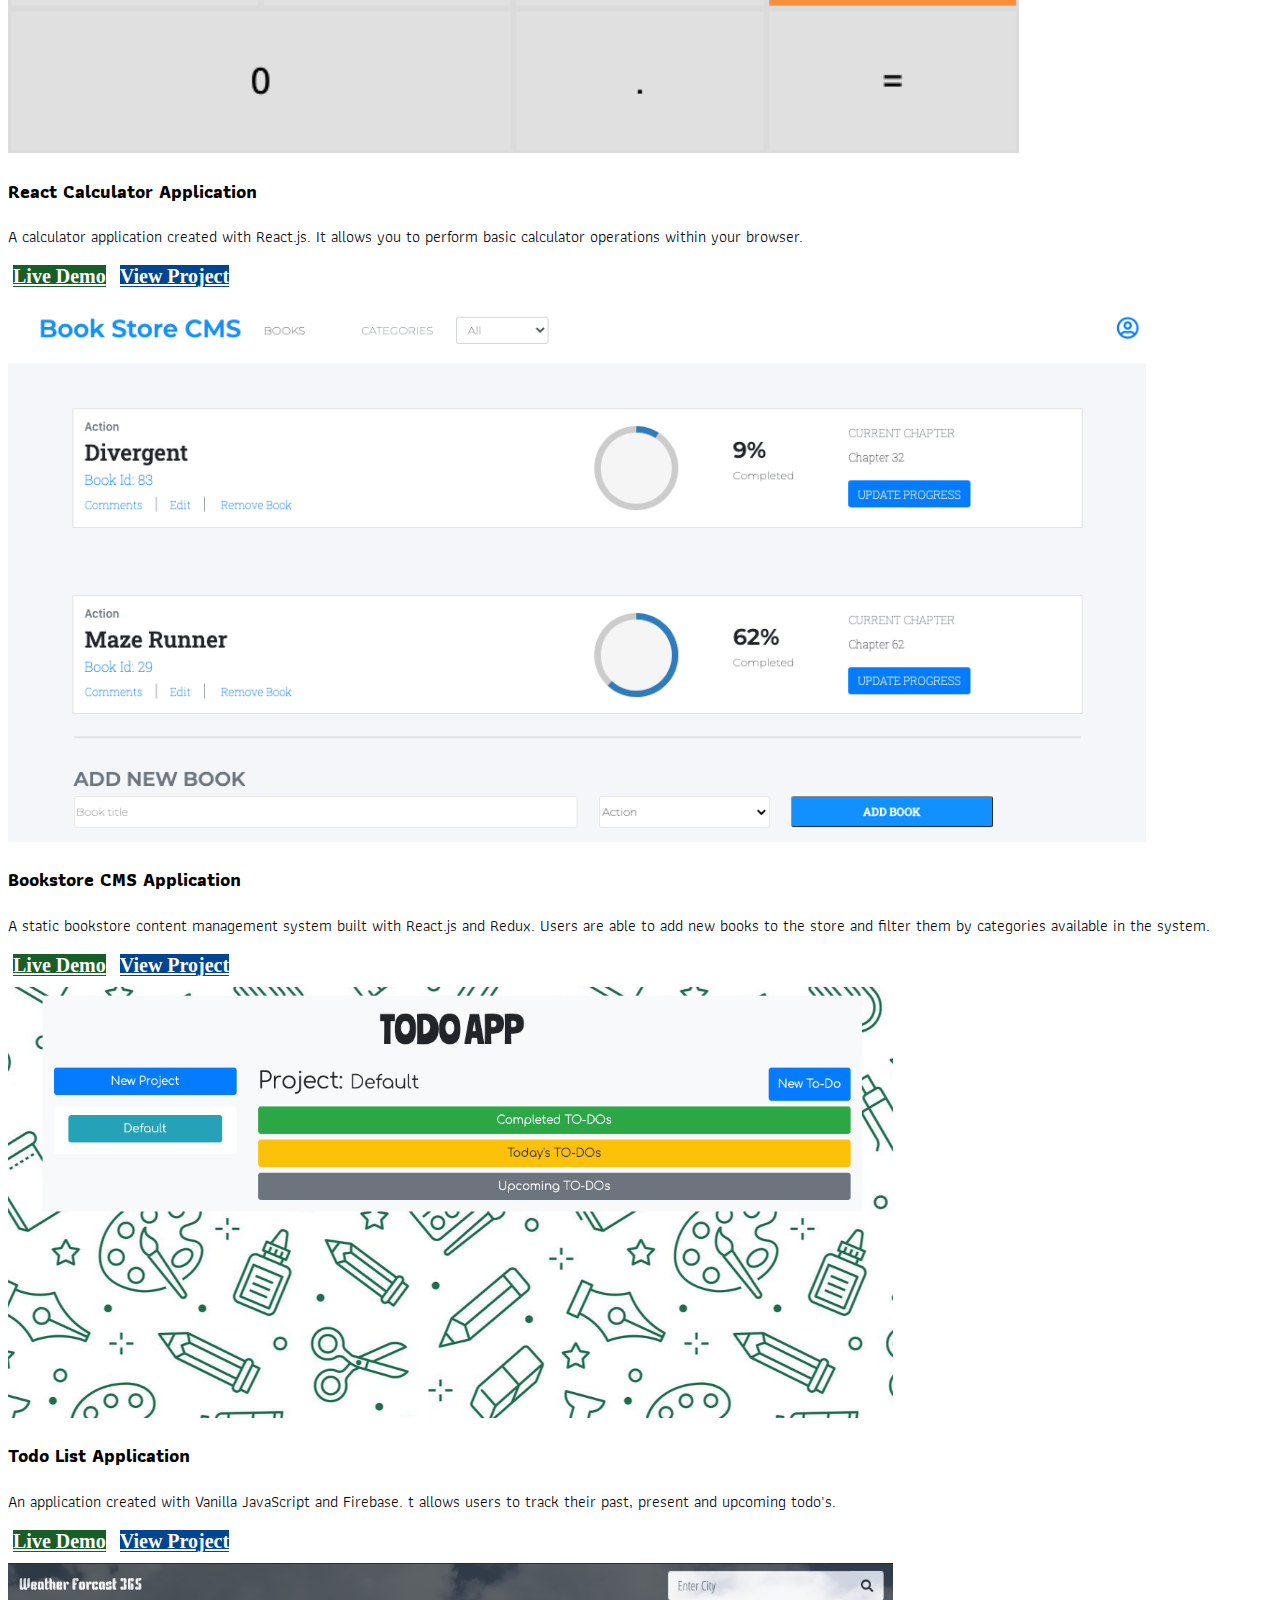
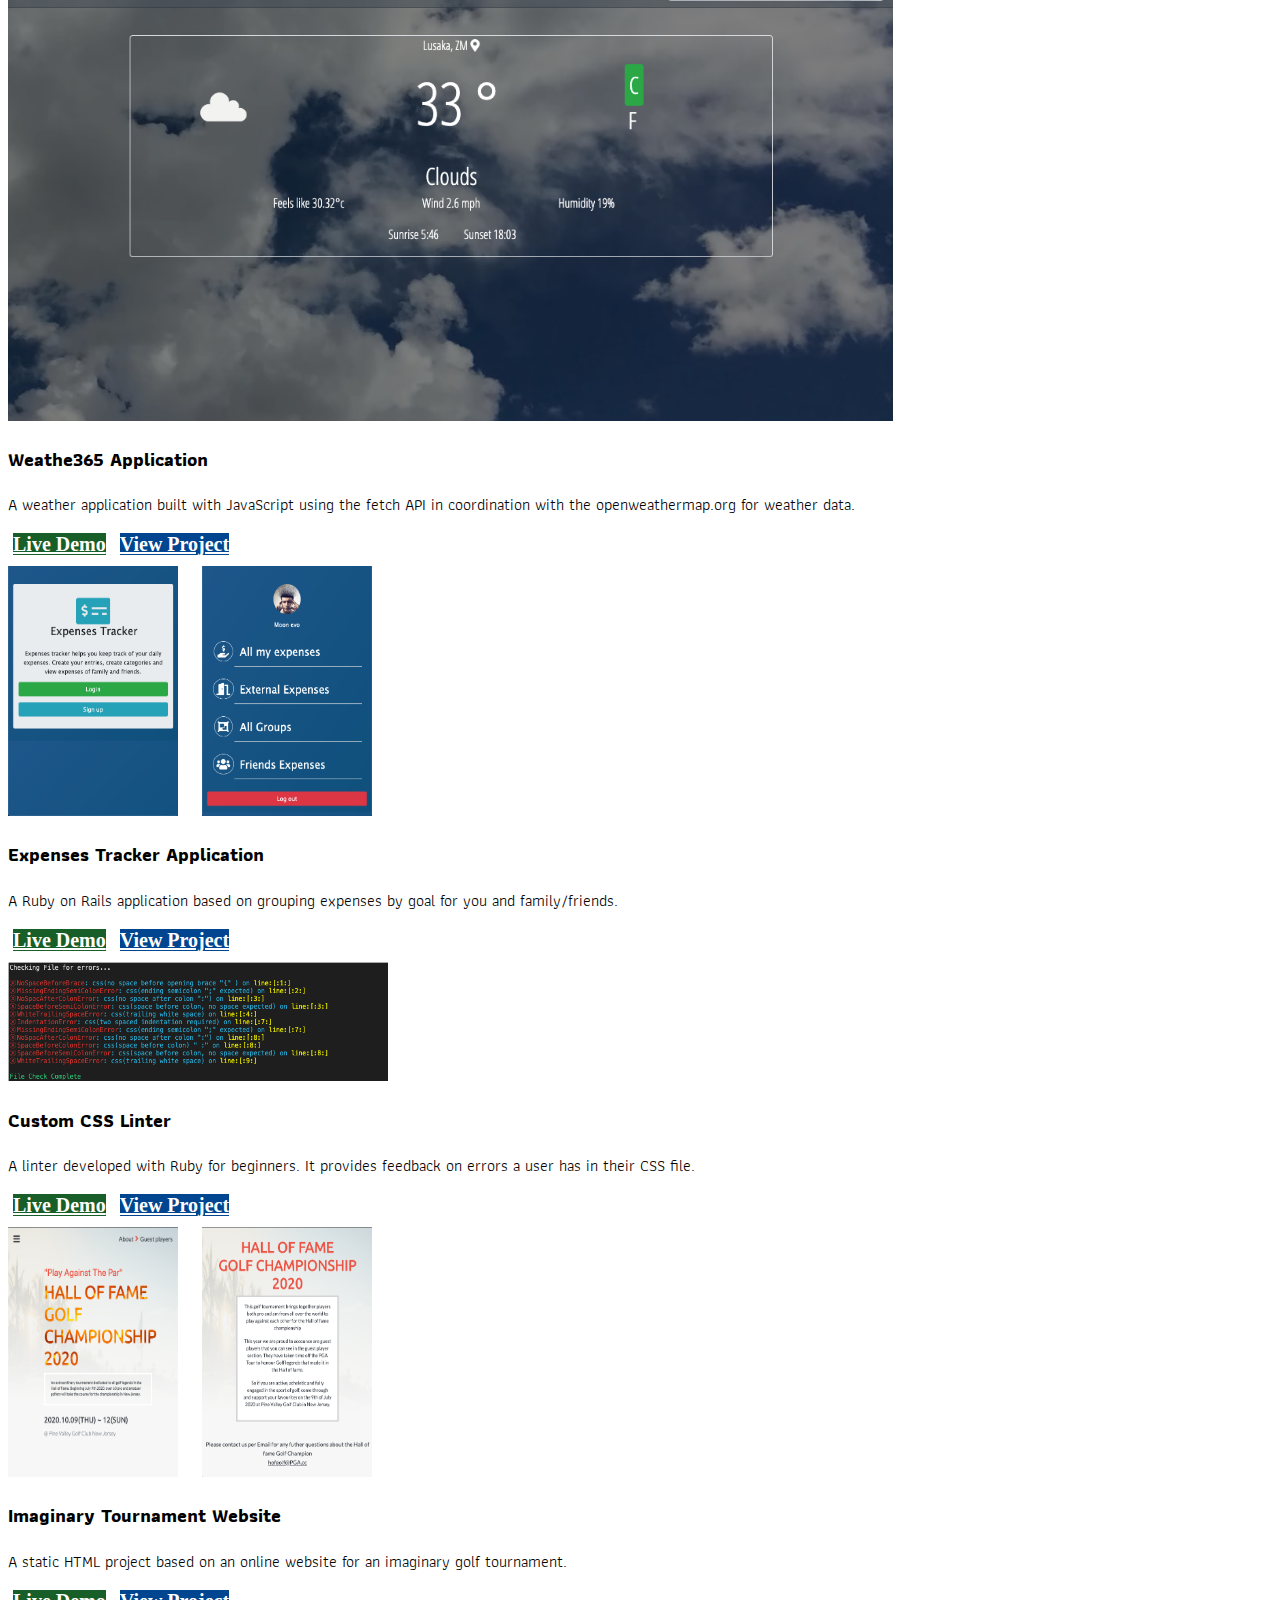
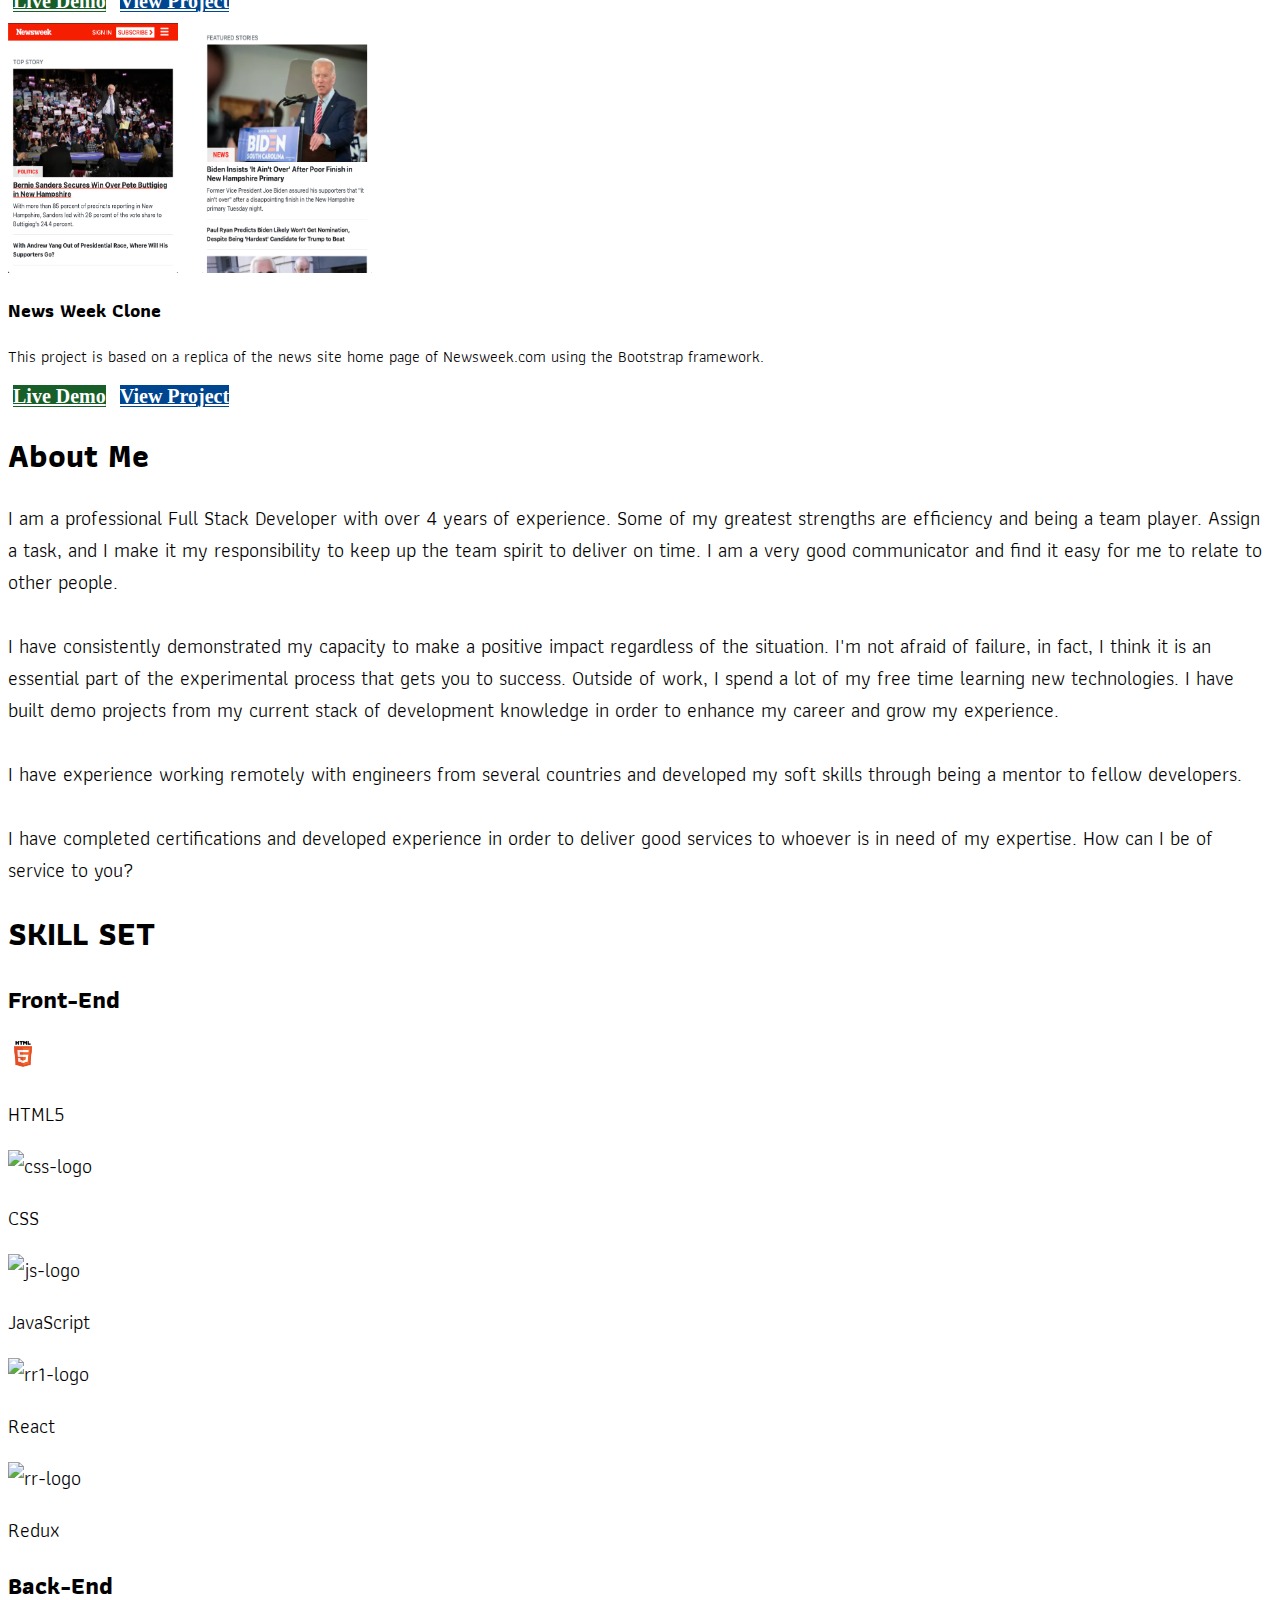
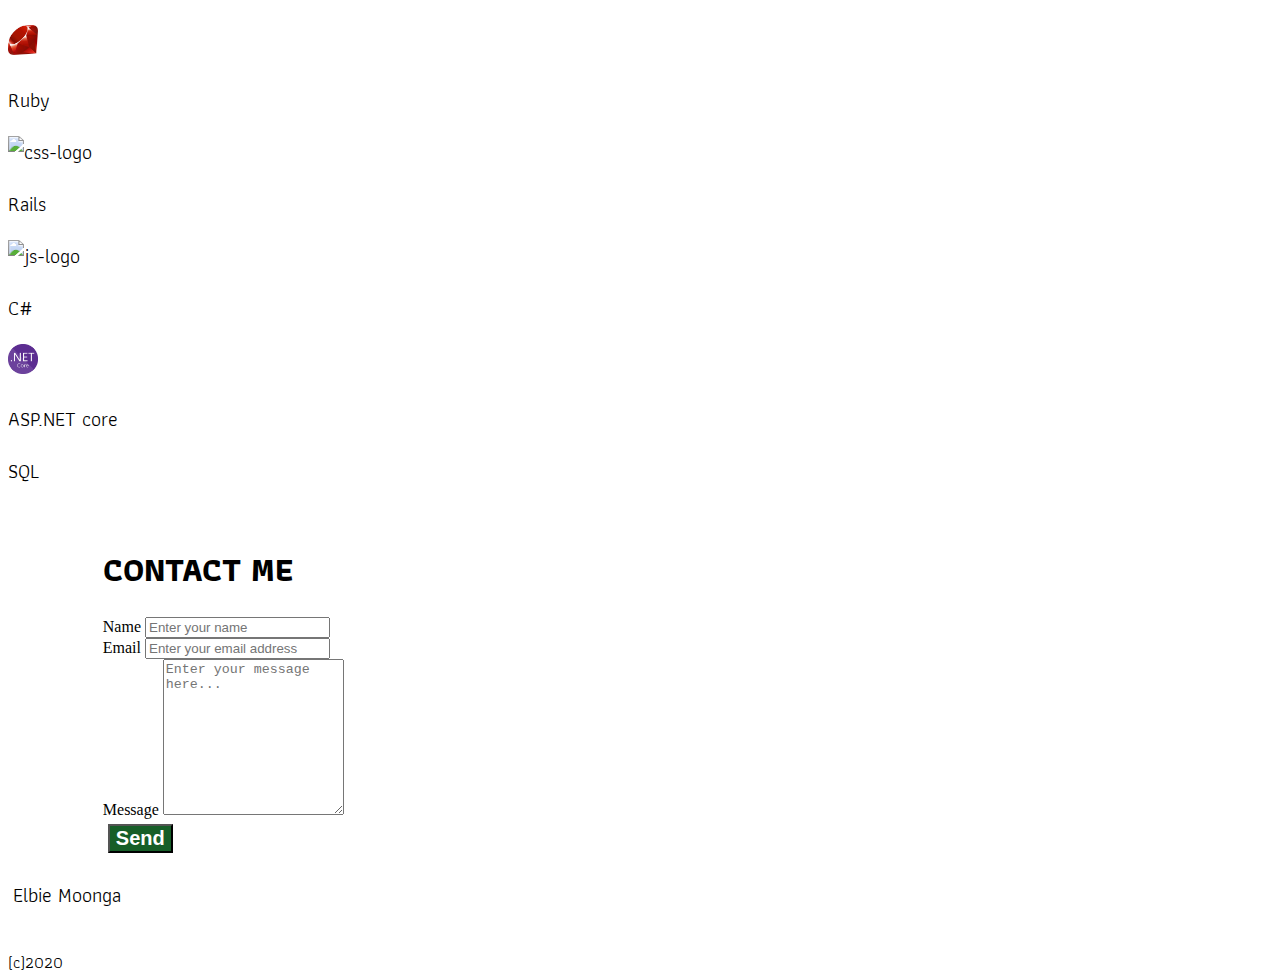
==== commit fe156353: "Fix grammatical errors" ====
--- a/index.html
+++ b/index.html
@@ -40,7 +40,8 @@
     <div class="row mt-5">
       <div class="col-sm-12 col-md-7 p-5 mt-5">
         <h1 class="text-center thin-font text-dark">I am Elbie Moonga</h1>
-        <p class="thin-font sub">A Full-stack software engineer who has a passion for coding and creating web applications.
+        <p class="thin-font sub">A Full-stack software engineer who has a passion for coding and creating web
+          applications.
         </p>
         <p class="text-center mt-3">
           <span class="social-links">
@@ -211,31 +212,29 @@
     </section>
     <section id="about-me" class="mx-auto">
       <h1 class="thin-font text-center text-dark mt-5">About Me</h1>
-    <div class="p-5 shadow-lg">
-      <p class="thin-font text-muted sub-b">
-        I am an entrepreneur and a professional Full-stack Developer with over 4 years of experience. Some of my
-        greatest strengths are efficiency and being a team player. Assign a task, and I make it my responsibility to
-        keep up the team spirit to deliver on time. I am a very good communicator too and find it easy for me to
-        relate to other people.
-        <br>
-        <br>
-        I have consistently demonstrated my capacity to make a positive impact regardless of the situation.
-        Additionally, I'm not afraid of failure. In fact, I think it is an essential part of the experimental process
-        that gets you to success. Outside of work, I spend a lot of my free time learning new technologies. I have built
-        demo projects from my current stack of development knowledge in order to enhance my career and grow my
-        experience.
-        <br>
-        <br>
-        I have experience working remotely with engineers from several countries and developed my soft skills through
-        being a mentor to fellow software developers.
-        <br>
-        <br>
-        I have completed certifications and developed experience to deliver quality services to people in need of my
-        expertise. Please be in touch and let me know how I can be of service to you!
-      </p>
-    </div>
+      <div class="p-5 shadow-lg">
+        <p class="thin-font text-muted sub-b">
+          I am a professional Full Stack Developer with over 4 years of experience. Some of my greatest strengths are
+          efficiency and being a team player. Assign a task, and I make it my responsibility to keep up the team spirit
+          to deliver on time. I am a very good communicator and find it easy for me to relate to other people.
+          <br>
+          <br>
+          I have consistently demonstrated my capacity to make a positive impact regardless of the situation.
+          I'm not afraid of failure, in fact, I think it is an essential part of the experimental process that gets you
+          to success. Outside of work, I spend a lot of my free time learning new technologies. I have built demo
+          projects from my current stack of development knowledge in order to enhance my career and grow my experience.
+          <br>
+          <br>
+          I have experience working remotely with engineers from several countries and developed my soft skills through
+          being a mentor to fellow developers.
+          <br>
+          <br>
+          I have completed certifications and developed experience in order to deliver good services to whoever is in
+          need of my expertise. How can I be of service to you?
+        </p>
+      </div>
     </section>
-    <section  id="skill-set" class="mx-auto">
+    <section id="skill-set" class="mx-auto">
       <h1 class="thin-font text-center text-dark mt-5">SKILL SET</h1>
       <div class="row border m-5 p-3 text-center shadow-lg">
         <div class="col-sm-12 col-md-4 border-right">
@@ -322,18 +321,20 @@
           </div>
           <div class="form-group">
             <label for="email">Email</label>
-            <input class="form-control" type="email" name="email" id="email" placeholder="Enter your email address" required>
+            <input class="form-control" type="email" name="email" id="email" placeholder="Enter your email address"
+              required>
           </div>
           <div class="form-group">
             <label for="message">Message</label>
-            <textarea name="message" id="message" cols="20" rows="10" class="form-control text-dark" placeholder="Enter your message here..." required></textarea>
-          </div>
-          <div class="form-group mt-3"> 
+            <textarea name="message" id="message" cols="20" rows="10" class="form-control text-dark"
+              placeholder="Enter your message here..." required></textarea>
+          </div>
+          <div class="form-group mt-3">
             <button class="btn btn-success-custom" type="submit">Send</button>
           </div>
           <div>
             <input type="hidden" name="_next" value="https://elbiemoonga.netlify.app/thankyou.html">
-          </div>   
+          </div>
         </form>
       </div>
     </section>
@@ -344,11 +345,11 @@
       <span>
         <a href="https://www.linkedin.com/in/elbiemoonga/" target="_blank">. <i
             class="fab fa-linkedin fa-1x text-white"></i></a>
-  
+
         <a href="https://github.com/Elbie-em" target="_blank">.<i class="fab fa-github fa-1x text-white"></i></a>
-       
+
         <a href="https://twitter.com/ElbieEm" target="_blank">.<i class="fab fa-twitter fa-1x text-white"></i></a>
-     
+
         <a href="#contact-form"><i class="fas fa-at fa-1x text-white"></i><span class="text-white">.</a>
       </span>
     </p>
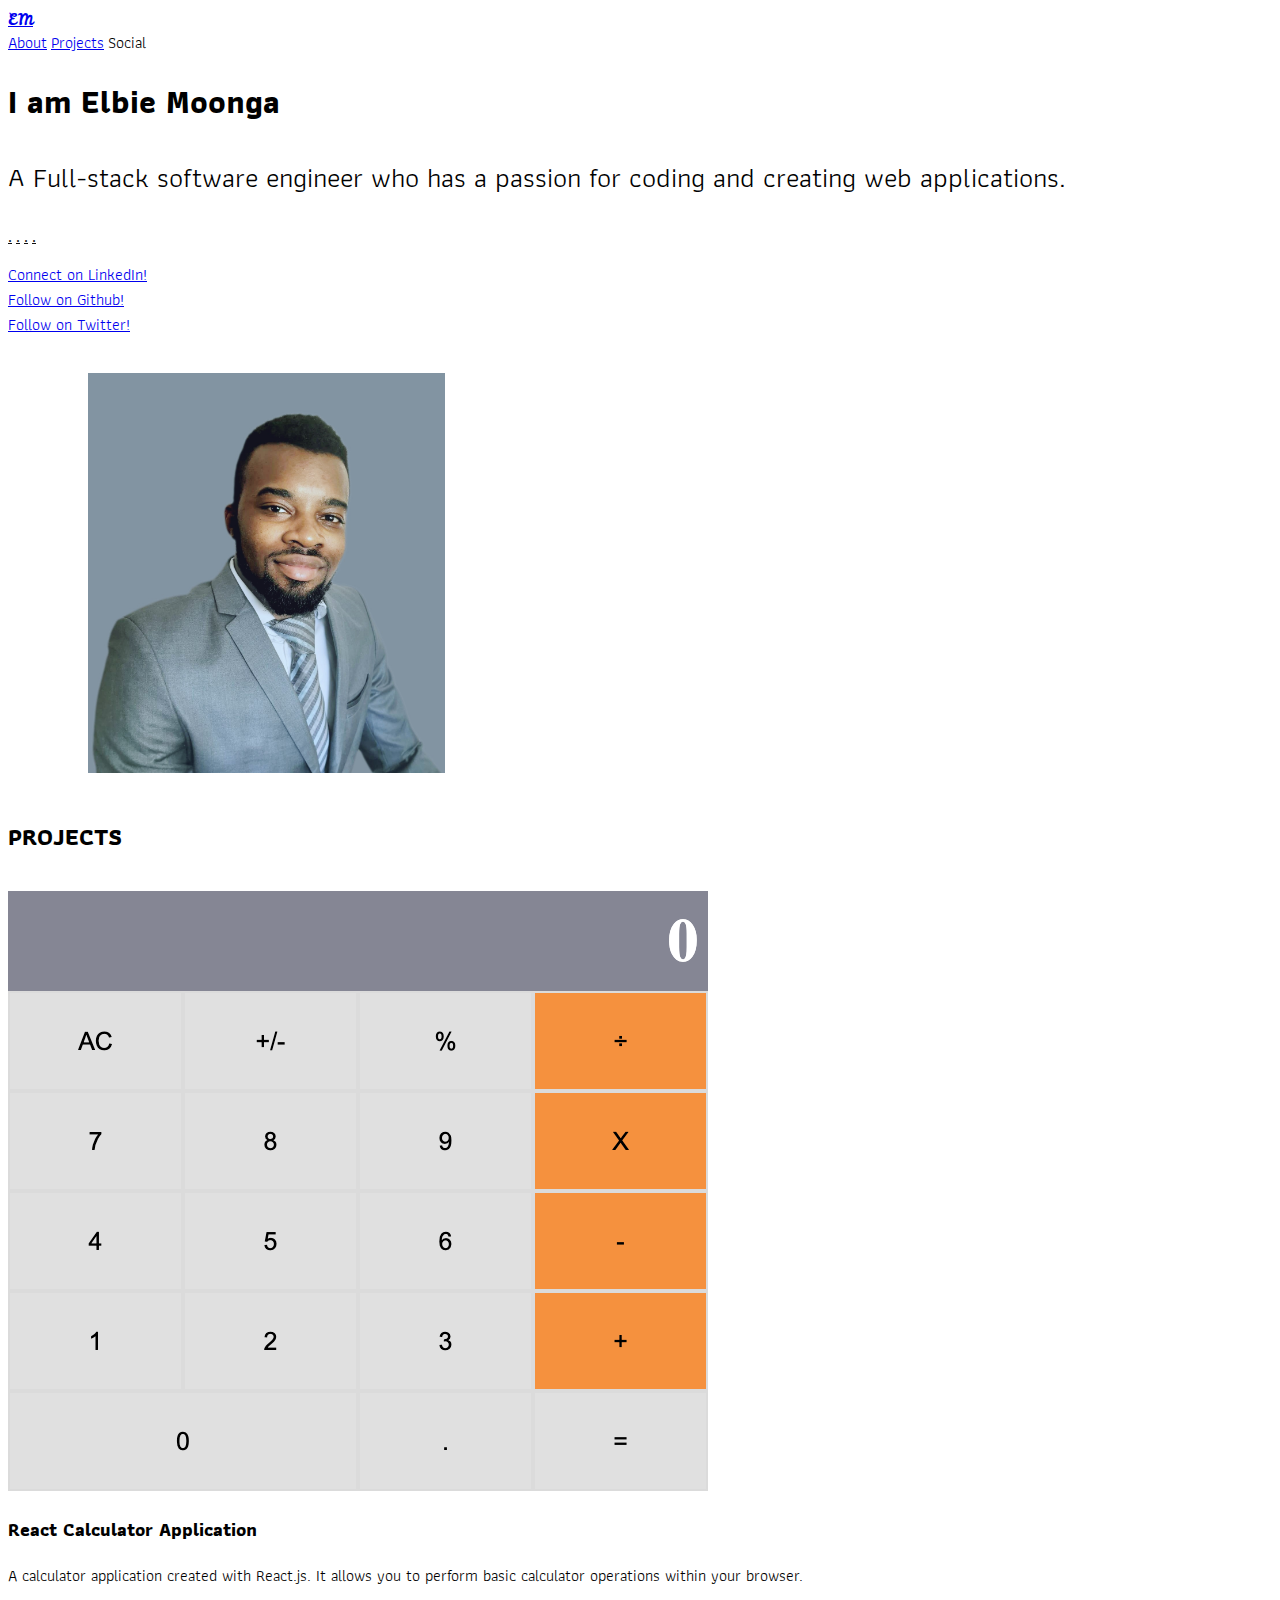
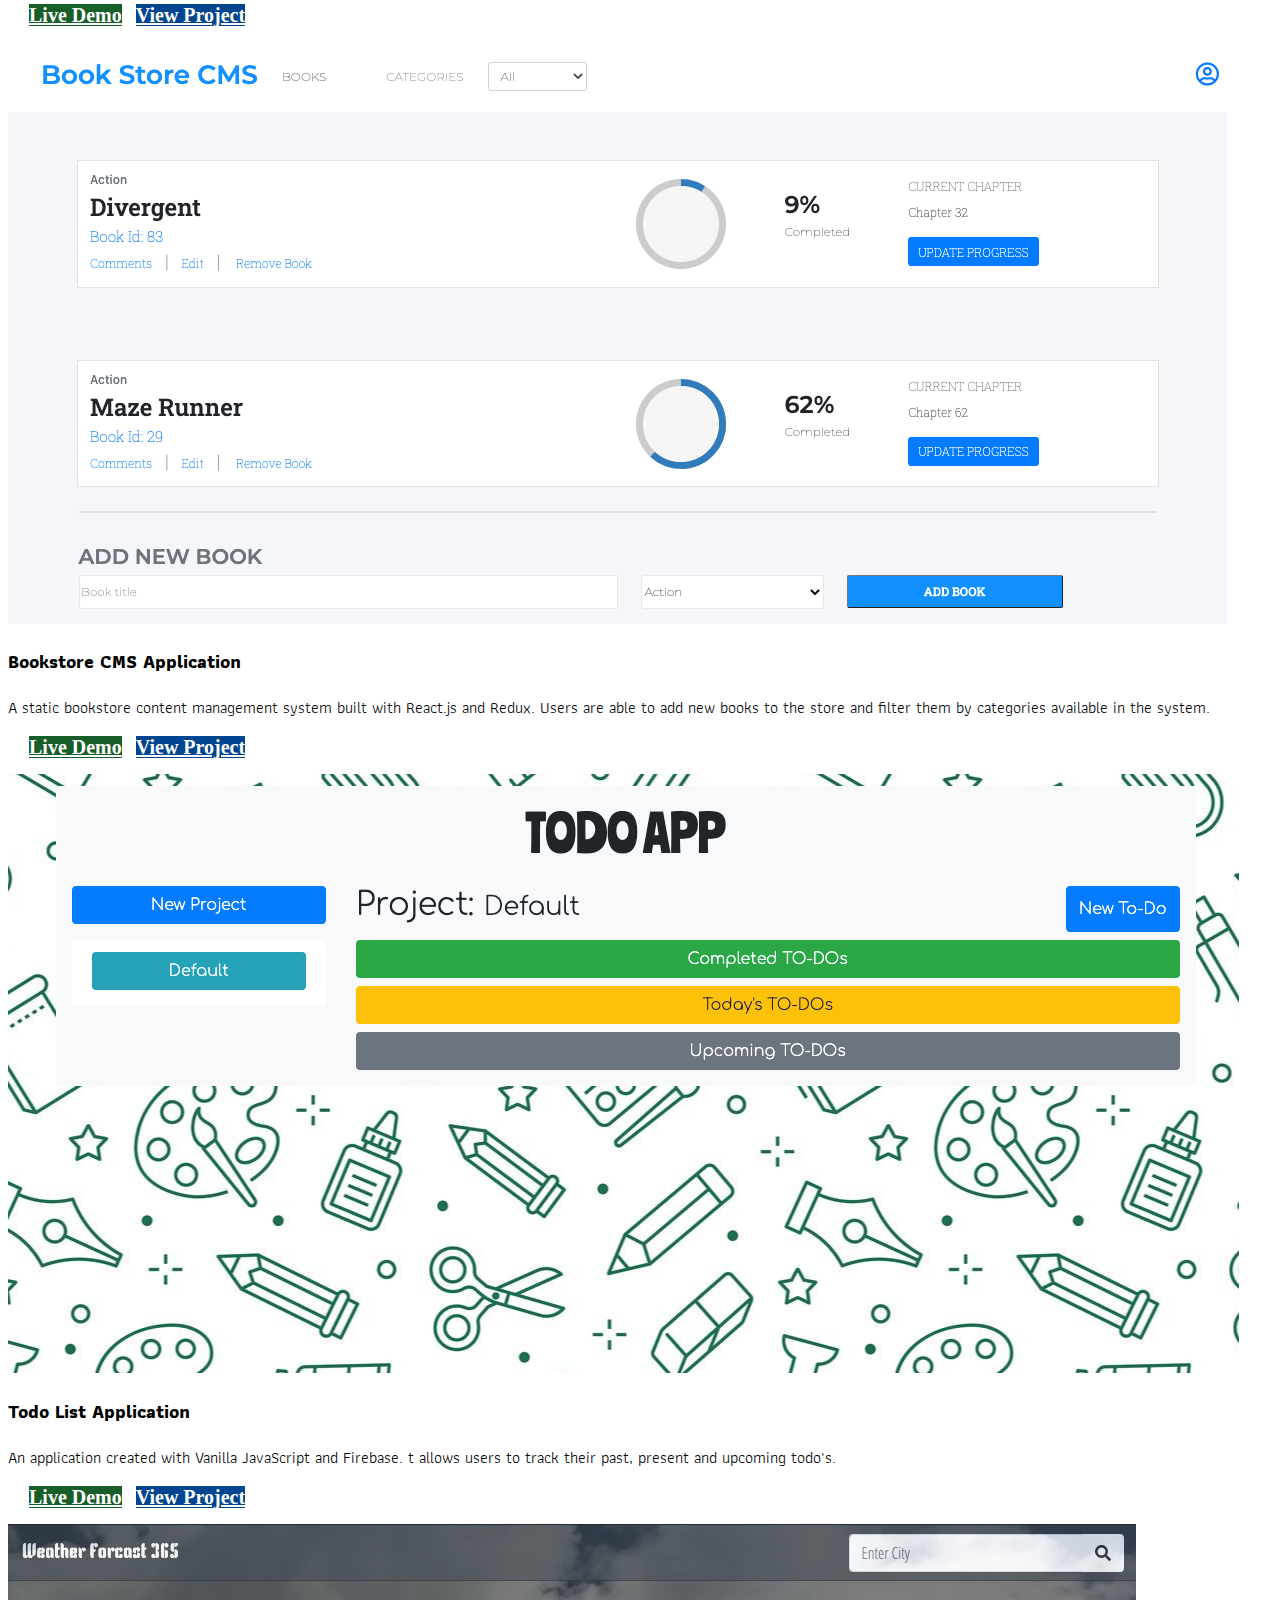
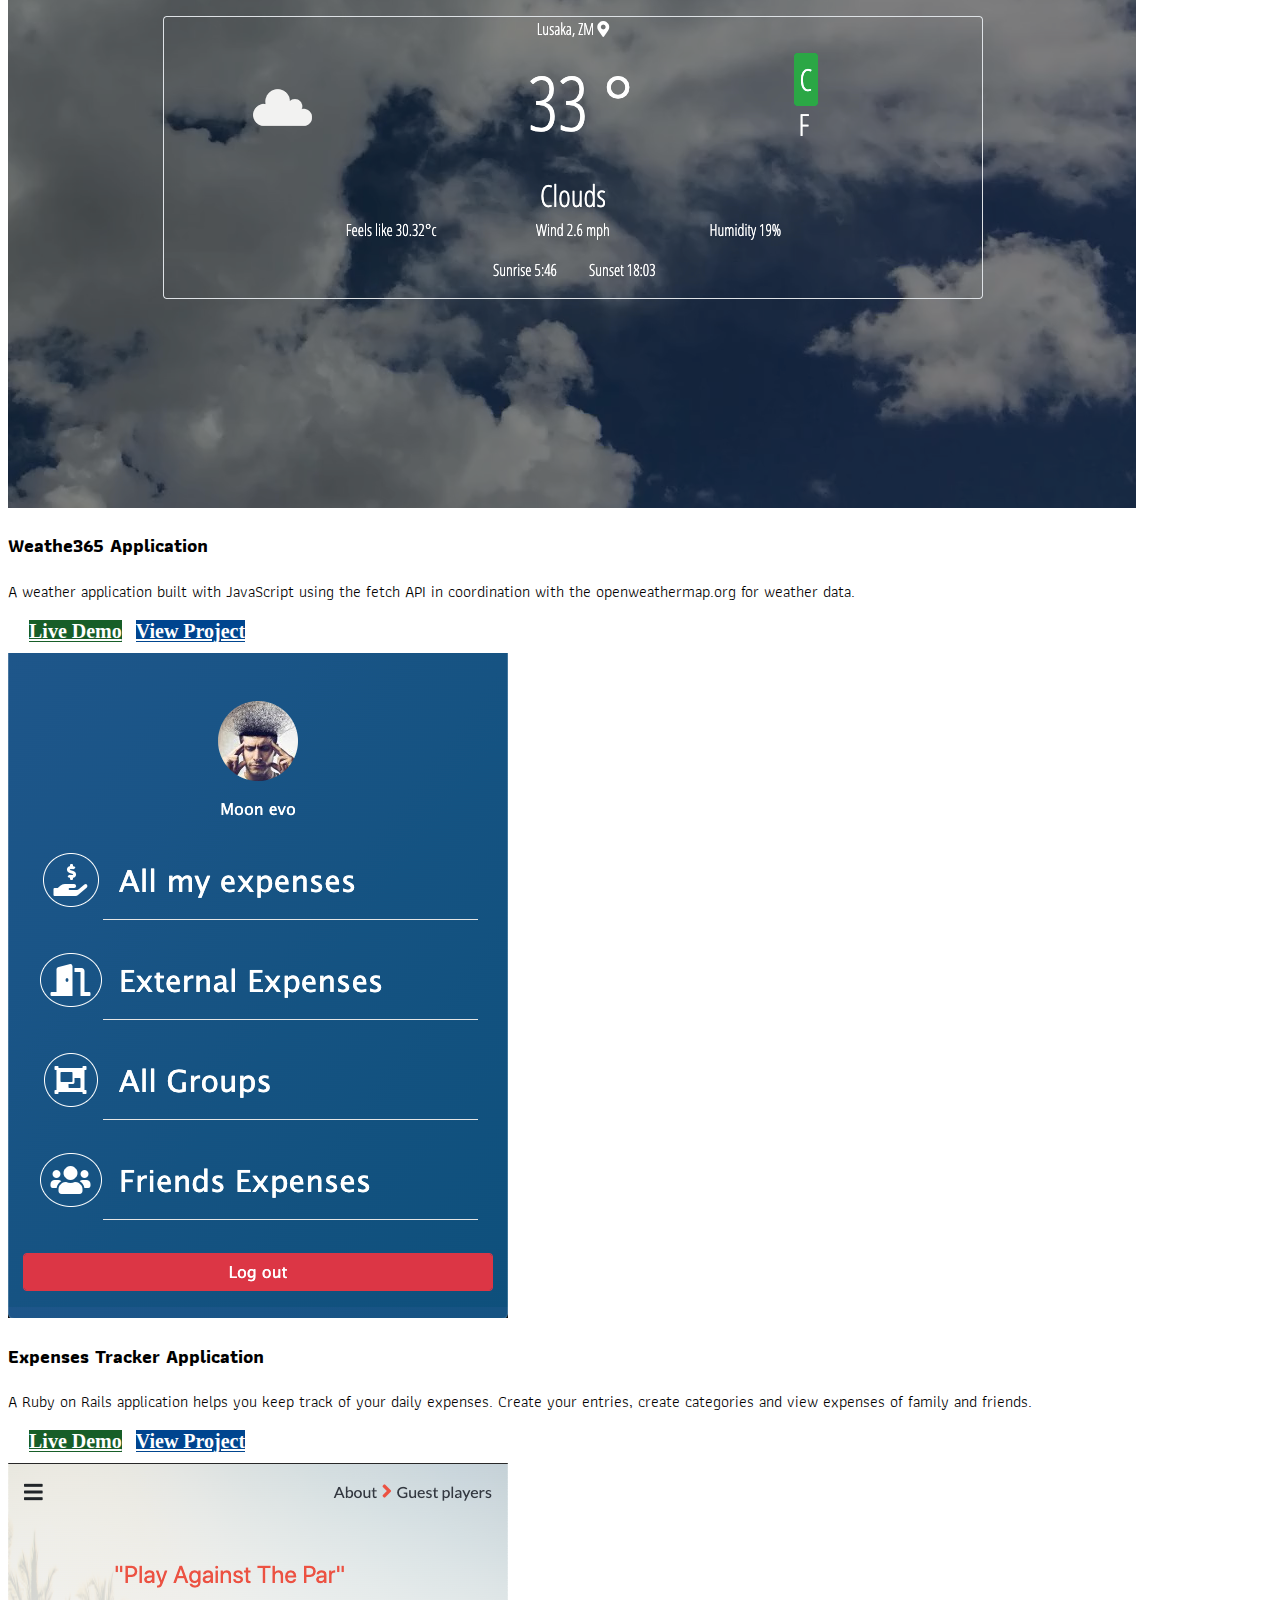
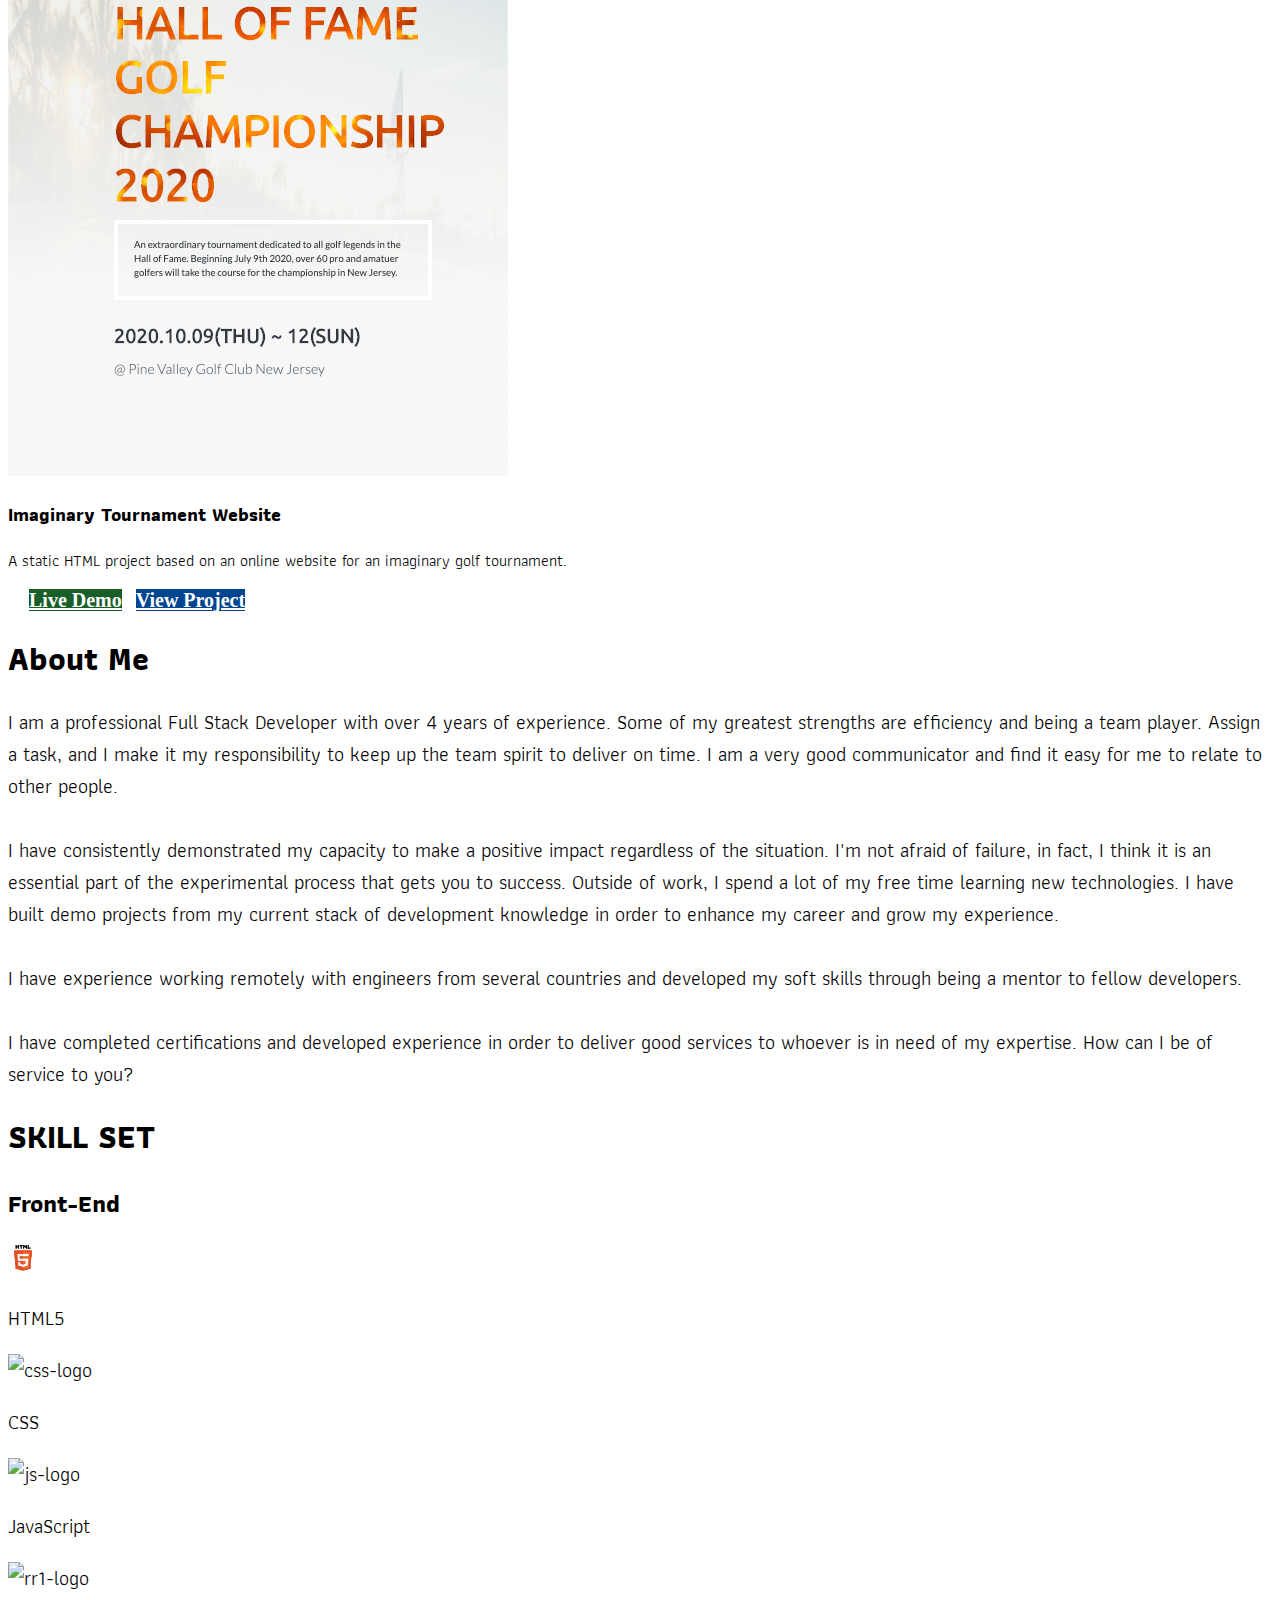
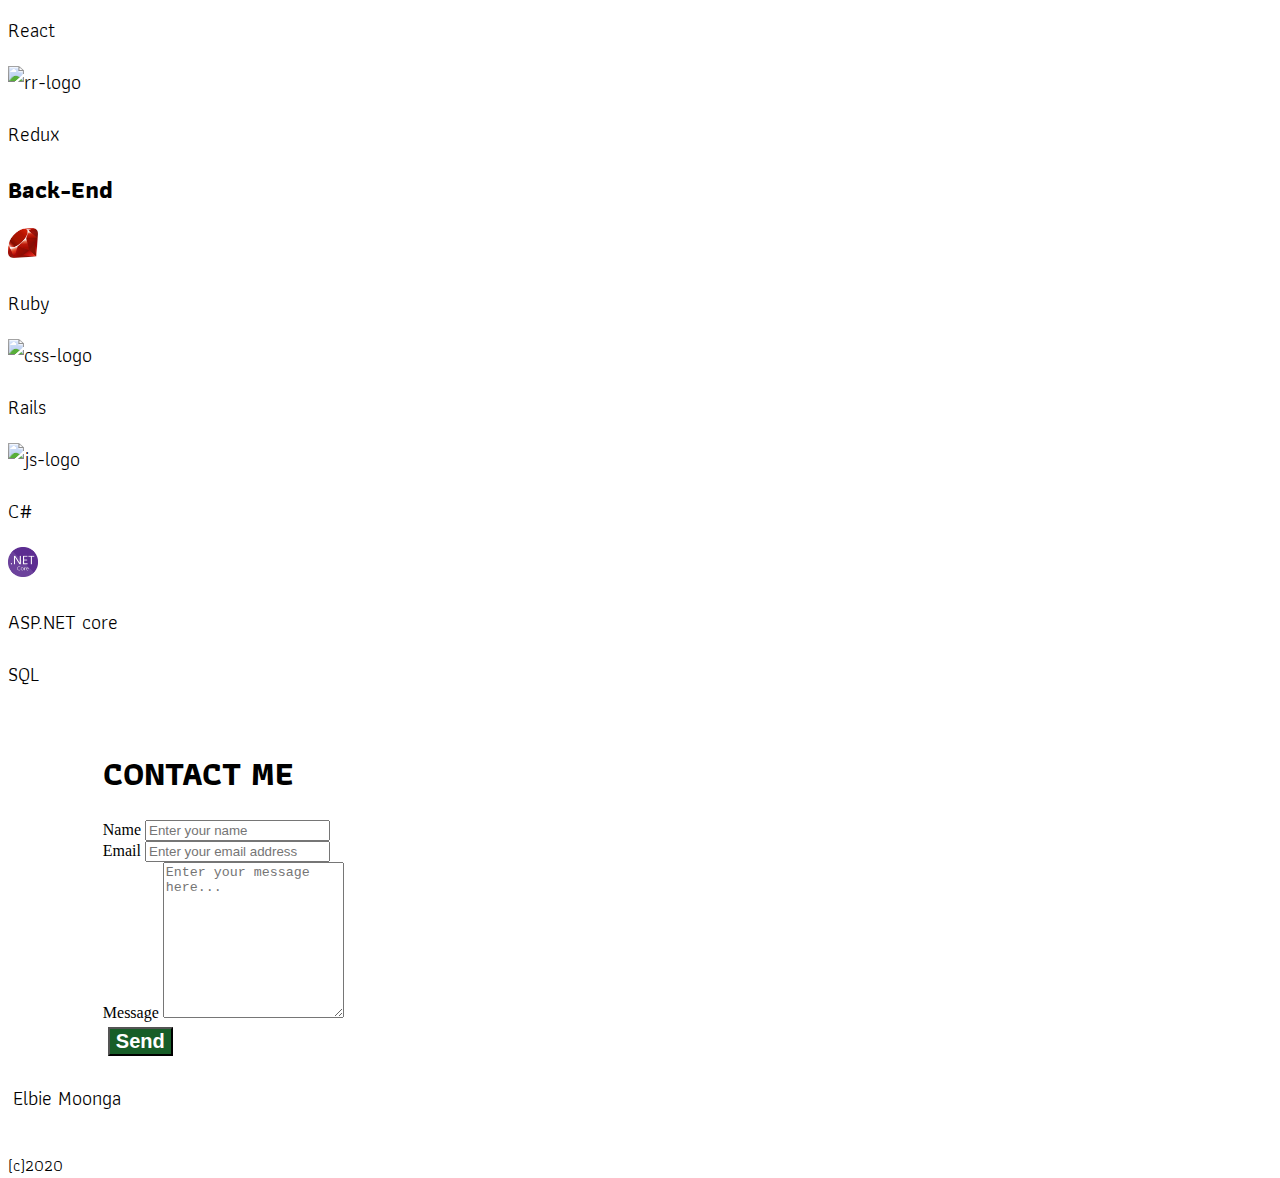
==== commit 8a62b637: "Post fix on alignment issues" ====
--- a/index.html
+++ b/index.html
@@ -38,7 +38,7 @@
   </head>
   <main class="mt-5 p-3">
     <div class="row mt-5">
-      <div class="col-sm-12 col-md-7 p-5 mt-5">
+      <div class="col-sm-12 col-md-7 p-5 mt-3">
         <h1 class="text-center thin-font text-dark">I am Elbie Moonga</h1>
         <p class="thin-font sub">A Full-stack software engineer who has a passion for coding and creating web
           applications.
@@ -78,17 +78,19 @@
       <div class="col-sm-12 col-md-5"><img class="profile-photo rounded-circle" src="assets/profile_photo.jpg"
           alt="profile_photo"></div>
     </div>
-    <section id="projects" class="mx-auto">
+    <section id="projects">
       <h2 class="thin-font text-center text-dark mt-5">PROJECTS</h2>
       <div class="row p-3 shadow-lg m-3">
         <div class="card col-xs-12 col-sm-12 col-lg-6 m-3 mx-auto border-0">
-          <div class="stack d-flex flex-sm-row mx-auto">
+          <div class="stack d-flex flex-sm-row card-img-div">
             <img class="project-thumbnail-d text-center" src="assets/calculator sc.png" class="card-img-top" alt="calc">
           </div>
-          <div class="card-body">
+          <div class="card-body card-det-div">
             <h3 class="thin-font text-dark">React Calculator Application</h3>
             <p class="card-text thin-font text-muted">A calculator application created with React.js. It allows you to
               perform basic calculator operations within your browser.</p>
+          </div>
+          <div class="card-btn-div">
             <a class="btn btn-success-custom" href="https://mminc-calc.herokuapp.com/" target="_blank">Live Demo</a>
             <a class="btn btn-primary-custom" href="https://github.com/Elbie-em/React-Calculator" target="_blank">
               View
@@ -96,14 +98,16 @@
           </div>
         </div>
         <div class="card col-xs-12 col-sm-12 col-lg-6 m-3 mx-auto border-0">
-          <div class="d-flex flex-row mx-auto">
-            <img class="project-thumbnail-e text-center" src="assets/Bookstore sc.png" class="card-img-top" alt="cms">
-          </div>
-          <div class="card-body">
+          <div class="d-flex flex-row mx-auto card-img-div">
+            <img class="project-thumbnail-d text-center" src="assets/Bookstore sc.png" class="card-img-top" alt="cms">
+          </div>
+          <div class="card-body card-det-div">
             <h3 class="thin-font dark">Bookstore CMS Application</h3>
             <p class="card-text thin-font text-muted">A static bookstore content management system built with React.js
               and Redux. Users are able to add new books to the store and filter them by categories available in the
               system.</p>
+          </div>
+          <div class="card-btn-div">
             <a class="btn btn-success-custom" href="https://mbbookstore.herokuapp.com/" target="_blank">Live Demo</a>
             <a class="btn btn-primary-custom" href="https://github.com/Elbie-em/Redux-Bookstore-CMS" target="_blank">
               View
@@ -113,26 +117,30 @@
       </div>
       <div class="row p-3 shadow-lg m-3">
         <div class="card col-xs-12 col-sm-12 col-lg-6 m-3 mx-auto border-0">
-          <div class="stack d-flex flex-sm-row mx-auto">
-            <img class="project-thumbnail-c text-center" src="assets/todoList sc.png" class="card-img-top" alt="todo">
-          </div>
-          <div class="card-body">
+          <div class="stack d-flex flex-sm-row card-img-div">
+            <img class="project-thumbnail-d text-center" src="assets/todoList sc.png" class="card-img-top" alt="todo">
+          </div>
+          <div class="card-body card-det-div">
             <h3 class="thin-font text-dark">Todo List Application</h3>
             <p class="card-text thin-font text-muted">An application created with Vanilla JavaScript and Firebase.
               t allows users to track their past, present and upcoming todo's.</p>
+          </div>
+          <div class="card-btn-div">
             <a class="btn btn-success-custom" href="https://todo-list-41950.web.app/" target="_blank">Live Demo</a>
             <a class="btn btn-primary-custom" href="https://github.com/abdelp/todo-list-js" target="_blank"> View
               Project</a>
           </div>
         </div>
         <div class="card col-xs-12 col-sm-12 col-lg-6 m-3 mx-auto border-0">
-          <div class="d-flex flex-row mx-auto">
-            <img class="project-thumbnail-c text-center" src="assets/weather365 sc.png" class="card-img-top" alt="w365">
-          </div>
-          <div class="card-body">
+          <div class="d-flex flex-row card-img-div">
+            <img class="project-thumbnail-d text-center" src="assets/weather365 sc.png" class="card-img-top" alt="w365">
+          </div>
+          <div class="card-body card-det-div">
             <h3 class="thin-font dark">Weathe365 Application</h3>
             <p class="card-text thin-font text-muted">A weather application built with JavaScript using the fetch API in
               coordination with the openweathermap.org for weather data.</p>
+          </div>
+          <div class="card-btn-div">
             <a class="btn btn-success-custom" href="https://weather365-e1cd5.web.app/" target="_blank">Live Demo</a>
             <a class="btn btn-primary-custom" href="https://github.com/Elbie-em/Weather-App-JS" target="_blank"> View
               Project</a>
@@ -141,70 +149,35 @@
       </div>
       <div class="row p-3 shadow-lg m-3">
         <div class="card col-xs-12 col-sm-12 col-lg-6 m-3 mx-auto border-0">
-          <div class="stack d-flex flex-sm-row mx-auto">
-            <img class="project-thumbnail text-center" src="assets/et_scr_shot_a.png" class="card-img-top" alt="exp1">
+          <div class="stack d-flex flex-sm-row mx-auto card-img-div">
             <img class="project-thumbnail text-center" src="assets/et_scr_shot_b.png" class="card-img-top" alt="exp2">
           </div>
-          <div class="card-body">
+          <div class="card-body card-det-div">
             <h3 class="thin-font text-dark">Expenses Tracker Application</h3>
-            <p class="card-text thin-font text-muted">A Ruby on Rails application based on grouping expenses by goal for
-              you and family/friends.</p>
+            <p class="card-text thin-font text-muted">A Ruby on Rails application helps you keep track of your daily expenses. Create your entries, create categories and view expenses of family and friends.</p>
+          </div>
+          <div class="card-btn-div">
             <a class="btn btn-success-custom" href="https://calm-eyrie-22100.herokuapp.com/" target="_blank">Live
               Demo</a> <a class="btn btn-primary-custom" href="https://github.com/Elbie-em/Expenses-Tracker-App"
               target="_blank"> View
               Project</a>
           </div>
         </div>
-        <div class="card col-xs-12 col-sm-12 col-lg-6 m-3 mx-auto border-0">
-          <div class="d-flex flex-row mx-auto">
-            <img class="project-thumbnail-b text-center" src="assets/ruby_c.png" class="card-img-top" alt="linter">
-          </div>
-          <div class="card-body">
-            <h3 class="thin-font dark">Custom CSS Linter</h3>
-            <p class="card-text thin-font text-muted">A linter developed with Ruby for beginners. It provides feedback
-              on errors a user has in their CSS file.</p>
-            <a class="btn btn-success-custom"
-              href="https://repl.it/@elbieem/Ruby-Capstone-Project-Building-a-Custom-CSS-Linter#README.md"
-              target="_blank">Live Demo</a>
-            <a class="btn btn-primary-custom"
-              href="https://github.com/Elbie-em/Ruby-Capstone-Project-Building-a-Custom-CSS-Linter" target="_blank">
-              View
-              Project</a>
-          </div>
-        </div>
-      </div>
-      <div class="row p-3 shadow-lg m-3">
         <div class="card col-sm-12 col-lg-6 m-3 mx-auto border-0">
-          <div class="stack d-flex flex-sm-row mx-auto">
+          <div class="stack d-flex flex-sm-row mx-auto card-img-div">
             <img class="project-thumbnail text-center" src="assets/golf_a.png" class="card-img-top" alt="golf_a">
-            <img class="project-thumbnail text-center" src="assets/golf_b.png" class="card-img-top" alt="golf_b">
-          </div>
-          <div class="card-body">
+          </div>
+          <div class="card-body card-det-div">
             <h3 class="thin-font text-dark">Imaginary Tournament Website</h3>
             <p class="card-text thin-font text-muted">A static HTML project based on an online website for an
               imaginary
               golf
               tournament.</p>
+          </div>
+          <div class="card-btn-div">
             <a class="btn btn-success-custom" href="https://brave-hermann-50061c.netlify.app" target="_blank">Live
               Demo</a> <a class="btn btn-primary-custom"
               href="https://github.com/Elbie-em/HTML-CSS-Captone-Project-Tournament-Website" target="_blank"> View
-              Project</a>
-          </div>
-        </div>
-        <div class="card col-sm-12 col-lg-6 m-3 mx-auto border-0">
-          <div class="stack d-flex flex-sm-row mx-auto">
-            <img class="project-thumbnail text-center" src="assets/nw.png" class="card-img-top" alt="nw_1">
-            <img class="project-thumbnail text-center" src="assets/nw_a.png" class="card-img-top" alt="nw_2">
-          </div>
-          <div class="card-body">
-            <h3 class="thin-font text-dark">News Week Clone</h3>
-            <p class="card-text thin-font text-muted">This project is based on a replica of the news site home page of
-              Newsweek.com using the Bootstrap framework.</p>
-            <a class="btn btn-success-custom"
-              href="https://rawcdn.githack.com/Elbie-em/Using-Bootstrap-The-News-Week-Hompage-Clone-/68bf262666fd2fec29d001d074ef0761a43fdb42/index.html"
-              target="_blank">Live
-              Demo</a> <a class="btn btn-primary-custom"
-              href="https://github.com/Elbie-em/Using-Bootstrap-The-News-Week-Hompage-Clone-" target="_blank"> View
               Project</a>
           </div>
         </div>
--- a/css/styles.css
+++ b/css/styles.css
@@ -31,41 +31,20 @@
 }
 
 .project-thumbnail {
-  height: 250px;
-  width: 170px;
-  margin-right: 20px;
-  margin-top: 10px;
-}
-
-.project-thumbnail-b {
-  height: 120px;
-  width: 380px;
-  margin-right: 20px;
-  margin-top: 10px;
-}
-
-.project-thumbnail-c {
-  height: 90%;
-  width: 70%;
+  max-width: 90%;
+  max-height: 90%;
   margin-right: auto;
   margin-left: auto;
   margin-top: 10px;
 }
 
 .project-thumbnail-d {
-  height: 70%;
-  width: 80%;
+  max-width: 100%;
+  max-height: 100%;
+  object-fit: contain;
   margin-right: auto;
   margin-left: auto;
-  margin-top: 10px;
-}
-
-.project-thumbnail-e {
-  height: 90%;
-  width: 90%;
-  margin-right: auto;
-  margin-left: auto;
-  margin-top: 10px;
+  margin-top: 15px;
 }
 
 .custom-margin {
@@ -111,6 +90,19 @@
   font-size: 20px;
 }
 
+.card-img-div {
+  height: 60%;
+}
+
+.card-det-div {
+  height: 30%;
+}
+
+.card-btn-div {
+  padding-left: 16px;
+  height: 10%;
+}
+
 footer {
   position: relative;
   bottom: 0;
@@ -119,6 +111,22 @@
 }
 
 @media only screen and (max-width: 576px) {
+
+  .card-img-div {
+    height: 40%;
+  }
+  
+  .card-det-div {
+    height: 40%;
+  }
+  
+  .card-btn-div {
+    padding-top:8px;
+    margin-top: 18px;
+    padding-left: 16px;
+    height: 20%;
+  }
+
   .stack {
     display: flex;
     flex-direction: column;
